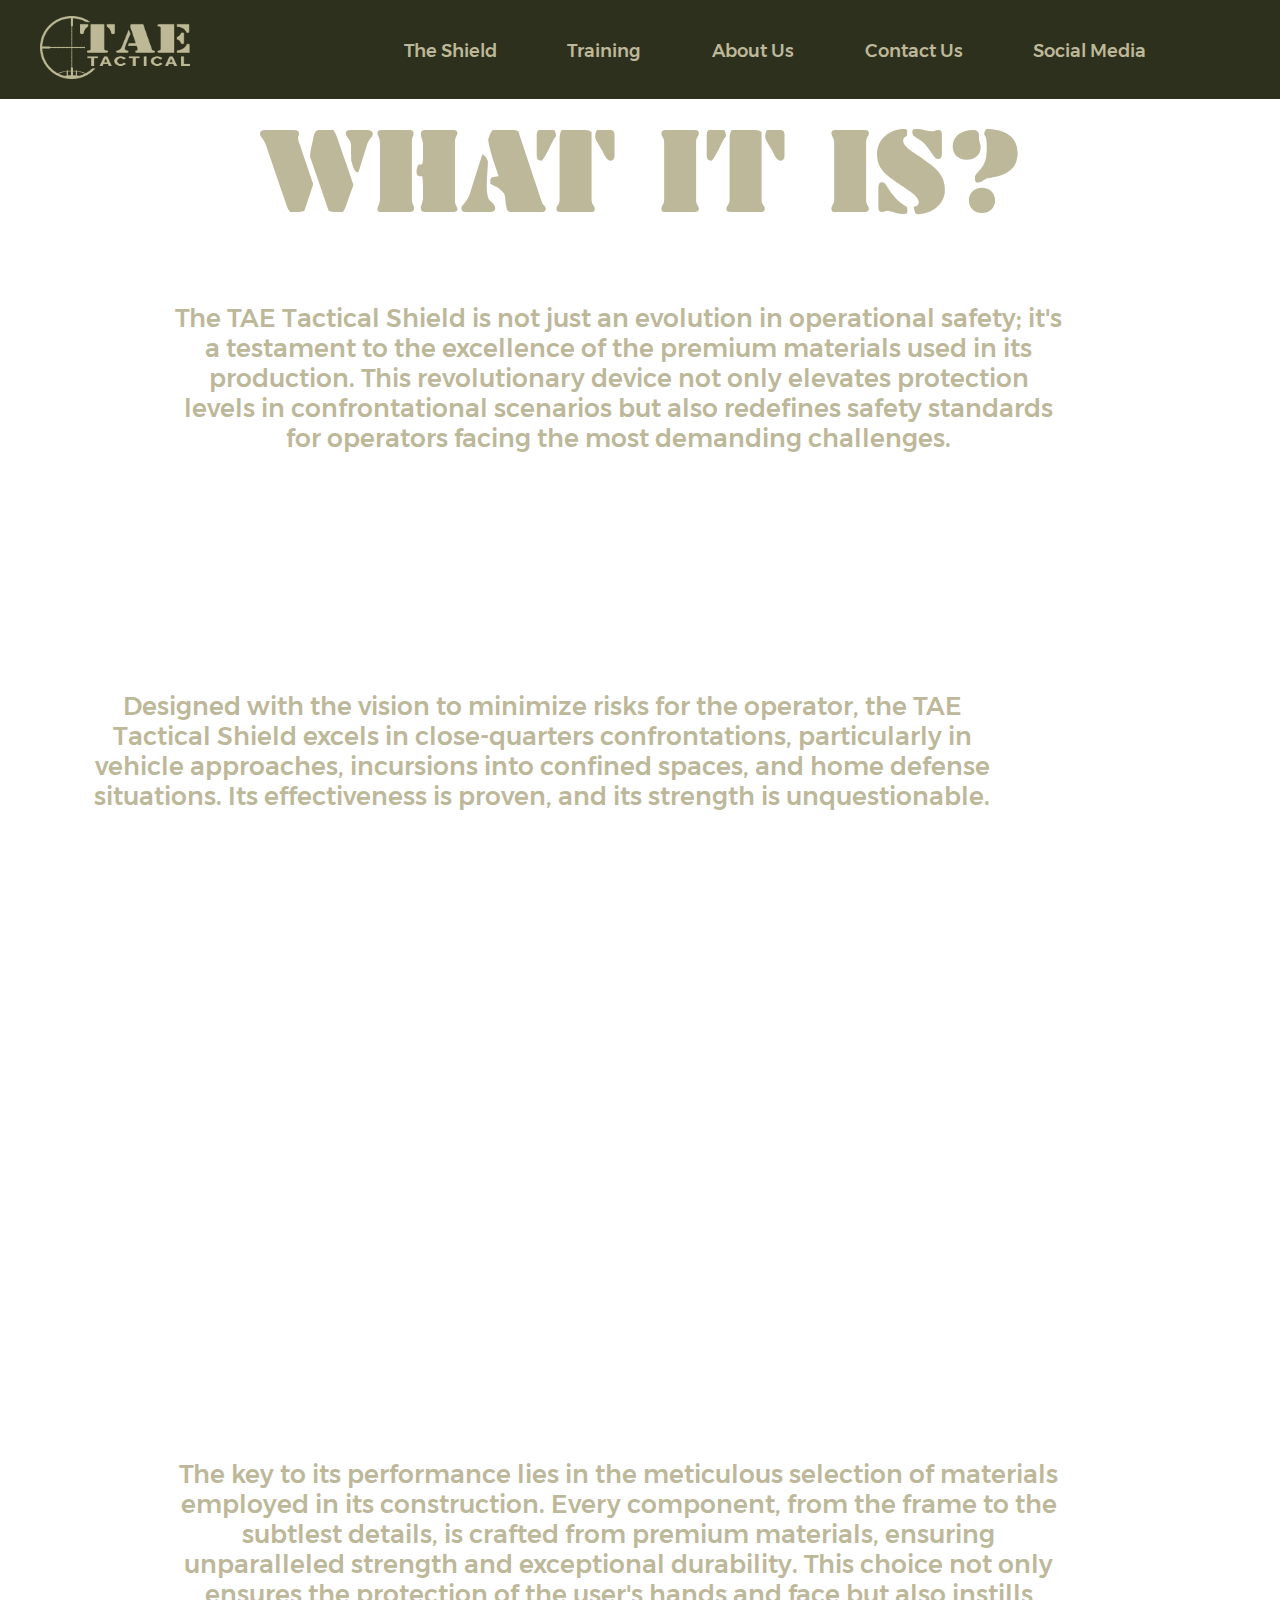
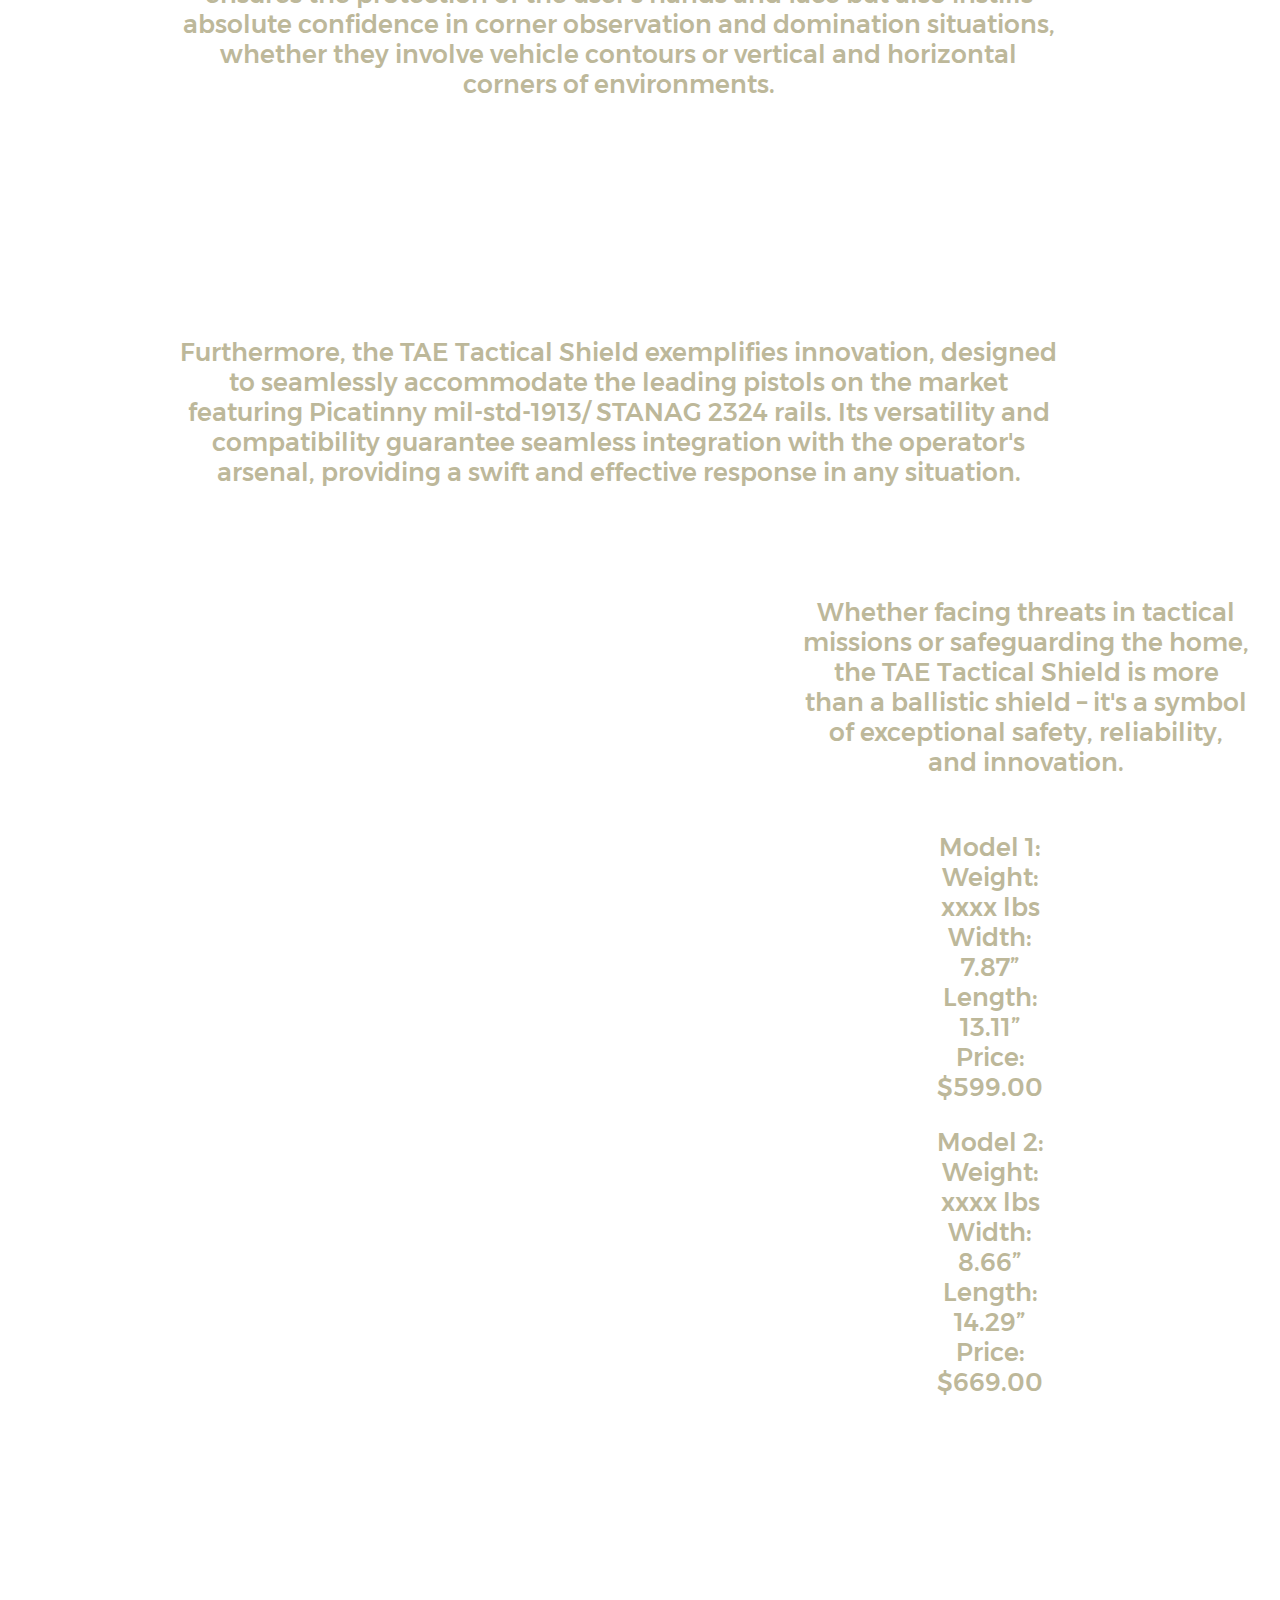
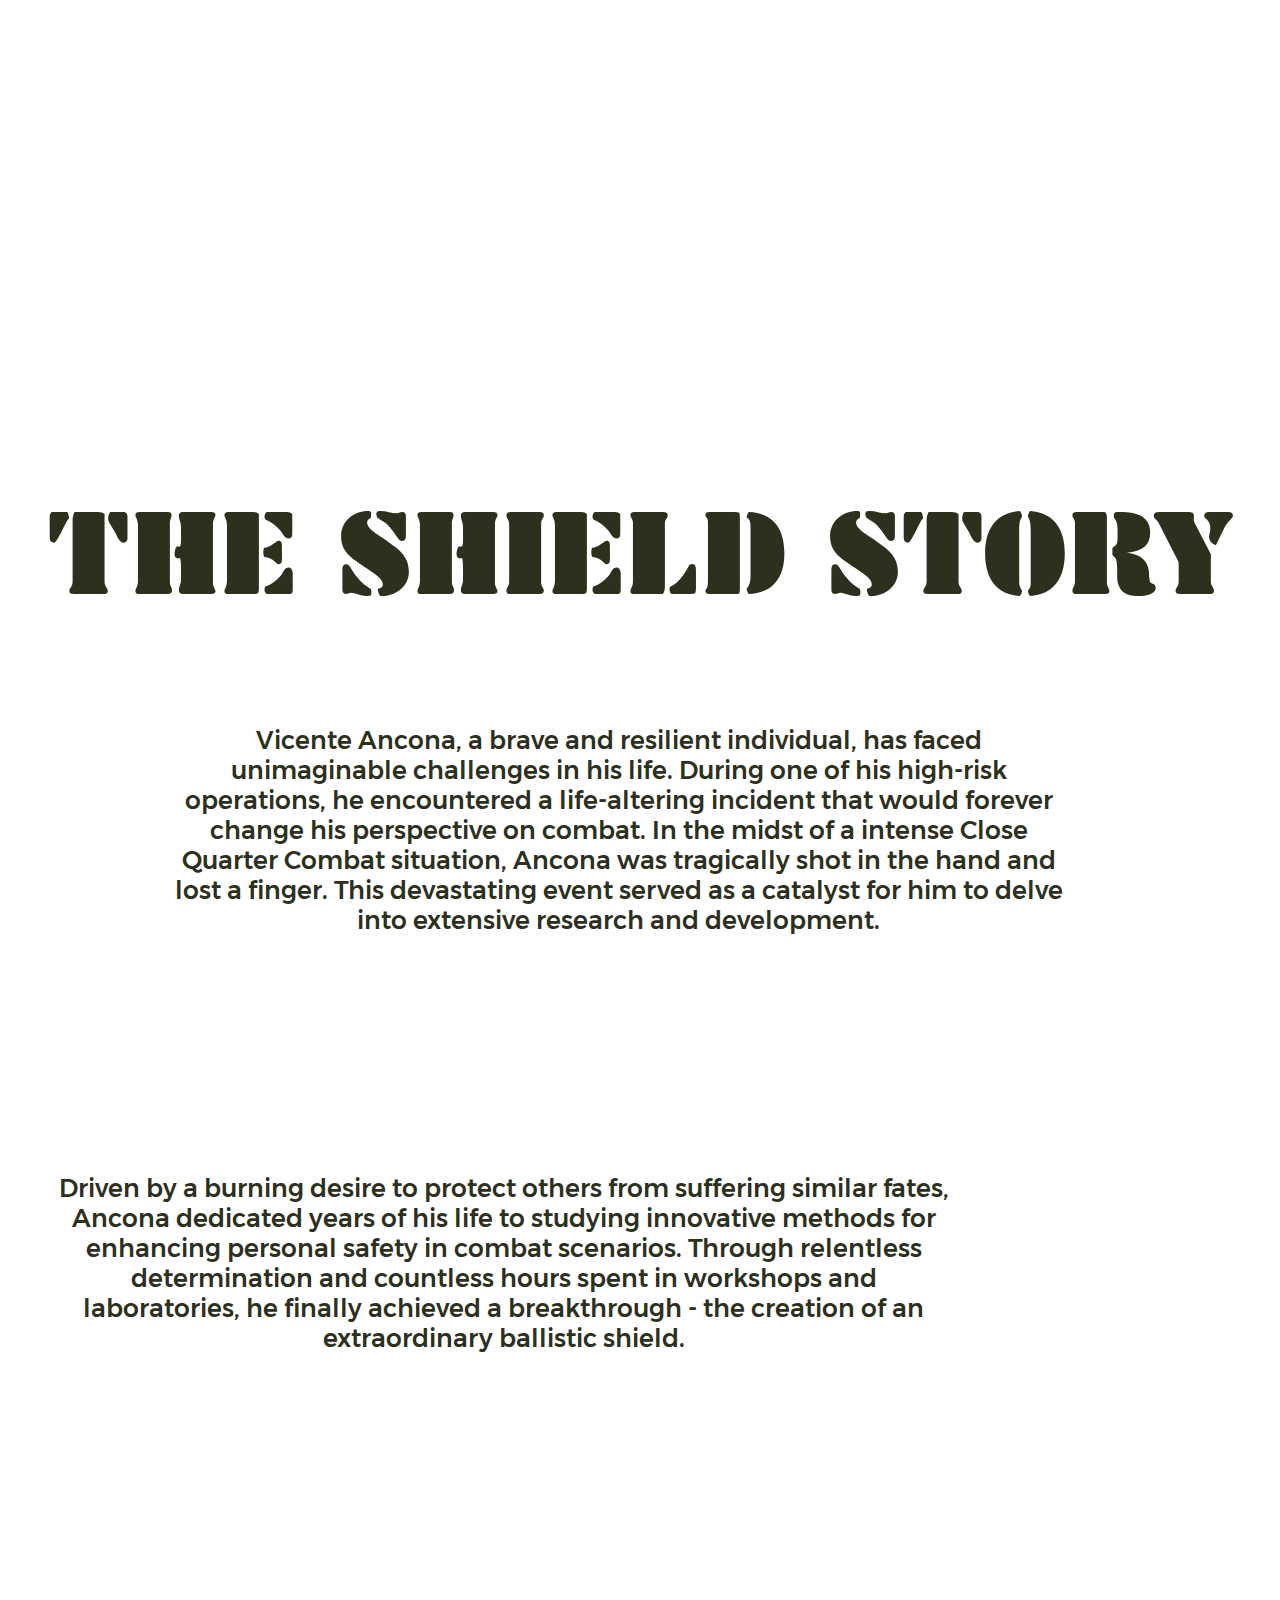
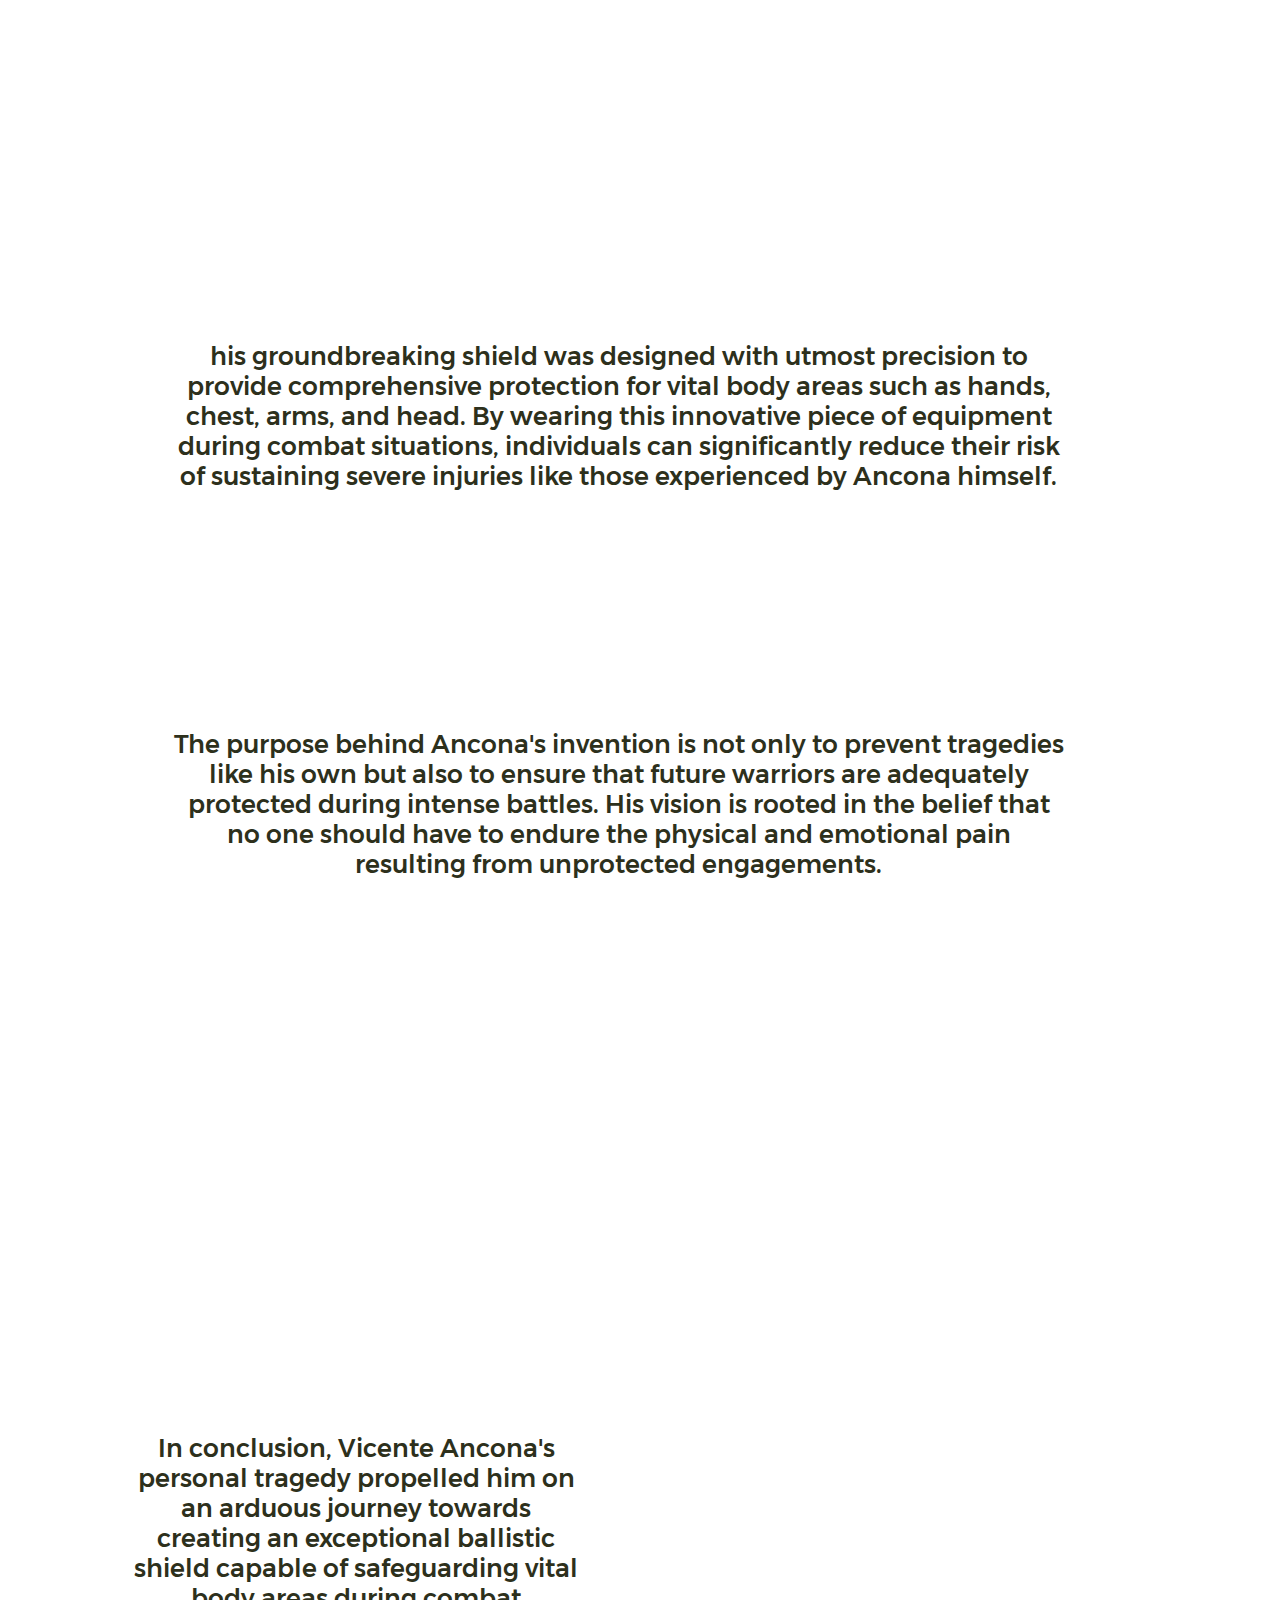
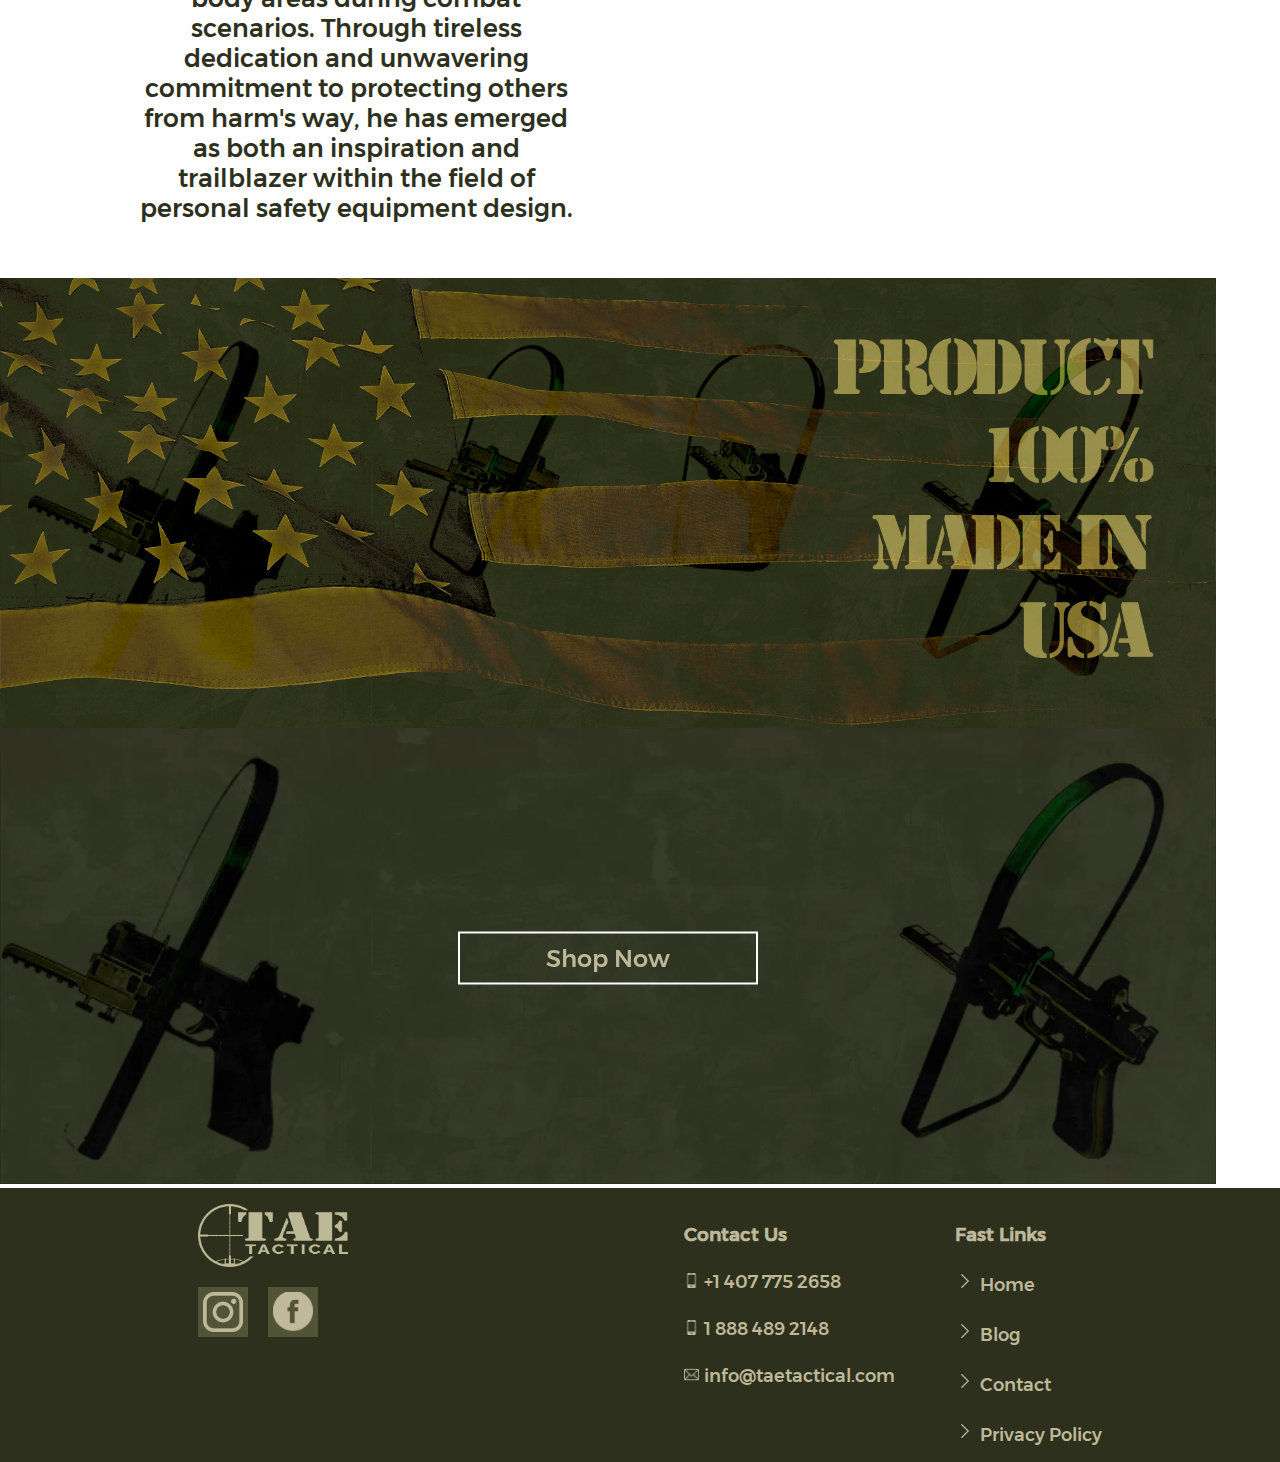
==== history.html @ 143eadfa "telas arrumadas no celular" ====
<!DOCTYPE html>
<html lang="en">

<head>
    <meta charset="UTF-8">
    <meta name="viewport" content="width=device-width, initial-scale=1.0">
    <title>Document</title>
    <link rel="stylesheet" href="./css/history.css">
    <link rel="stylesheet" href="./css/header_footer.css">
</head>


<body>
    <script src="./js/script.js"></script>
    <header>
        <figure><a href="index.html"><img src="img/Ativo 194Alta resolução.png" alt=""></a></figure>
        <nav>
            <ul>
                <li class="item-nav"><a href="history.html">The Shield</a></li>
                <li class="item-nav"><a href="https://www.taetactical.com/the-training-method/">Training</a></li>
                <li class="item-nav"><a href="index.html #about">About Us</a></li>
                <li class="item-nav"><a href="">Contact Us</a></li>
                <li class="item-nav"><a href="https://www.instagram.com/taetacticalusa/" target="_blank">Social Media</a></li>
                <div id="dropdown" onclick="dropdown()">
                    <div class="btnimg">
                        <img src="./img/icon-bar.png" alt="">
                    </div>
                    <ul class="dropdown-content">
                        <li><a href="history.html">The Shield</a></li>
                        <li><a href="https://www.taetactical.com/the-training-method/">Training</a></li>
                        <li><a href="index.html #about">About Us</a></li>
                        <li><a href="">Contact Us</a></li>
                        <li><a href="https://www.instagram.com/taetacticalusa/" target="_blank">Social Media</a></li>

                    </ul>
                </div>
            </ul>
        </nav>

    </header>
    <main>
        <div class="container-1">
            <h1 style="margin-top: 50px;">WHAT IT IS?</h1>
            <section class="section-p1">
                <p>The TAE Tactical Shield is not just an evolution in operational safety; it's a testament to the
                    excellence of the premium materials used in its production. This revolutionary device not only
                    elevates protection levels in confrontational scenarios but also redefines safety standards for
                    operators facing the most demanding challenges.</p>
            </section>
            <section class="section-p2">
                <p>Designed with the vision to minimize risks for the operator, the TAE Tactical Shield excels in
                    close-quarters confrontations, particularly in vehicle approaches, incursions into confined spaces,
                    and home defense situations. Its effectiveness is proven, and its strength is unquestionable.</p>
            </section>
            <section class="section-p3">
                <p>The key to its performance lies in the meticulous selection of materials employed in its
                    construction. Every component, from the frame to the subtlest details, is crafted from premium
                    materials, ensuring unparalleled strength and exceptional durability. This choice not only ensures
                    the protection of the user's hands and face but also instills absolute confidence in corner
                    observation and domination situations, whether they involve vehicle contours or vertical and
                    horizontal corners of environments.</p>
            </section>
            <section class="section-p4">
                <p>Furthermore, the TAE Tactical Shield exemplifies innovation, designed to seamlessly accommodate the
                    leading pistols on the market featuring Picatinny mil-std-1913/ STANAG 2324 rails. Its versatility
                    and compatibility guarantee seamless integration with the operator's arsenal, providing a swift and
                    effective response in any situation.
                </p>
            </section>
            <section class="section-p5">
                <p>Whether facing threats in tactical missions or safeguarding the home, the TAE Tactical Shield is more
                    than a ballistic shield – it's a symbol of exceptional safety, reliability, and innovation.</p>
            </section>
            <section class="section-p6">
                <p>Model 1:

                    Weight: xxxx lbs
                    Width: 7.87”
                    Length: 13.11”
                    Price: $599.00
                </p>
                    <p>Model 2:
                    
                        Weight: xxxx lbs
                        Width: 8.66”
                        Length: 14.29”
                        Price: $669.00</p>
            </section>
        </div>
        <div class="container-2">
            <div>
                <h1>THE SHIELD STORY</h1>
            </div>
            <section class="section-p1">
                <p>Vicente Ancona, a brave and resilient individual, has faced unimaginable challenges in his life.
                    During
                    one of his high-risk operations, he encountered a life-altering incident that would forever change
                    his
                    perspective on combat. In the midst of a intense Close Quarter Combat situation, Ancona was
                    tragically
                    shot in the hand and lost a finger. This devastating event served as a catalyst for him to delve
                    into
                    extensive research and development. </p>
            </section>
            <section class="section-p2">
                <p>Driven by a burning desire to protect others from suffering similar fates, Ancona dedicated years of
                    his
                    life to studying innovative methods for enhancing personal safety in combat scenarios. Through
                    relentless determination and countless hours spent in workshops and laboratories, he finally
                    achieved a
                    breakthrough - the creation of an extraordinary ballistic shield. </p>
            </section>
            <section class="section-p3">
                <p>his groundbreaking shield was designed with utmost precision to provide comprehensive protection for
                    vital body areas such as hands, chest, arms, and head. By wearing this innovative piece of equipment
                    during combat situations, individuals can significantly reduce their risk of sustaining severe
                    injuries
                    like those experienced by Ancona himself.</p>
            </section>
            <section class="section-p4">
                <p>The purpose behind Ancona's invention is not only to prevent tragedies like his own but also to
                    ensure
                    that future warriors are adequately protected during intense battles. His vision is rooted in the
                    belief
                    that no one should have to endure the physical and emotional pain resulting from unprotected
                    engagements.</p>
            </section>
            <section class="section-p5">
                <p>In conclusion, Vicente Ancona's personal tragedy propelled him on an arduous journey towards creating
                    an
                    exceptional ballistic shield capable of safeguarding vital body areas during combat scenarios.
                    Through
                    tireless dedication and unwavering commitment to protecting others from harm's way, he has emerged
                    as
                    both an inspiration and trailblazer within the field of personal safety equipment design.</p>
            </section>
        </div>

        <div class="container-3 bandeiraMaideInUsa">

        </div>

        <div class="container-4 videoContainer">
            <video loop autoplay>
                <source src="video/fundo-em-video.mp4" type="video/mp4">
                Seu navegador no suporta o elemento de vdeo.
            </video>

            <button class="comprar-escudo-btn-aba-sobre"><a href="https://www.taetactical.com/store/">Shop Now</a></button>
        </div>


    </main>
    
    <footer>



        <div class="logos">
            <figure><img src="img/Ativo 194Alta resolução.png" alt=""></figure>
            <figure class="rede-sociais">
                <div>
                    <a href="https://www.instagram.com/taetacticalusa/" target="_blank"><img src="./img/logo-insta.png"
                            alt=""></a>
                </div>
                <div>
                    <a href="https://www.facebook.com/?locale=pt_BR" target="_blank"><img src="./img/logo-face.png"
                            alt=""></a>
                </div>
            </figure>
        </div>
        <div class="listas">

            <ul class="contact">
                <h3>Contact Us</h3>
                <li><img src="./img/icon-phone.png" alt=""><a href="">+1 407 775 2658</a></li>
                <li><img src="./img/icon-phone.png" alt=""><a href="">1 888 489 2148</a></li>
                <li><img src="./img/icon-email.png" alt=""><a href="">info@taetactical.com</a></li>
            </ul>

            <ul class="fast-link">
                <h3>Fast Links</h3>
                <li><img src="./img/icon-seta.png" alt=""><a href="index.html">Home</a></li>
                <li><a href="#"><img src="./img/icon-seta.png" alt="">Blog</a></li>
                <li><a href="#"><img src="./img/icon-seta.png" alt="">Contact</a></li>
                <li><a href="#"><img src="./img/icon-seta.png" alt="">Privacy Policy</a></li>
            </ul>
        </div>

    </footer>

</body>

</html>
---- css/history.css ----
@media(max-width:940px) {
    main{
        padding-bottom:40% ;
        min-height: 2000px!important;
        height: 2000px!important;
    }
    main h1{
        font-size: 60px!important;
        padding-top: 15%!important;
    }
    main .section-p1{
        margin-left: 11%!important;
        width: 70%!important;
        
    }
    main .section-p2{
        margin-top: 10%!important;
        float: inline-start!important;
        margin-left: 11%;
        width: 70%!important;
    }
    main .section-p3{
        margin-left: 11%!important;
        width: 70%!important;
        margin-top: 70%!important;
    }
    main .section-p4{
        float: inline-start!important;
        margin-top: 10%!important;
        width: 70%!important;
        margin-left: 11%!important
    }
}
@media(min-width:941px)and ( max-width: 1300px){
    main{
        min-height: 3500px!important;
        height: 100%!important;
        

    }
    main .section-p1{
        margin-left: 11%!important;
        width: 70%!important;
        
    }
    main .section-p2{
        margin-top: 10%!important;
        float: inline-start!important;
        margin-left: 11%;
        width: 70%!important;
    }
    main .section-p3{
        margin-left: 11%!important;
        width: 70%!important;
        margin-top: 70%!important;
    }
    main .section-p4{
        float: inline-start!important;
        margin-top: 10%!important;
        width: 70%!important;
        margin-left: 11%!important
    }
    .container-3{
        height: 450px!important;
        max-width:1216px!important ;
    }
    .container-4{
        max-height: 470px!important;
        max-width:1216px!important ;
    }
}


@media (max-width: 939px){
    .container-1,.container-2,.container-3,.container-4{
        width: 290%!important;
        background-size: 100%!important;
        width: 1230px!important;
    }
    .container-1{
        margin-top: 25%!important;
    }
    .container-1 section{
        margin: 0!important;
        float: none !important;
        margin-left: auto!important;
        margin-right: auto!important;
        margin-top: 15%!important;
    }
    .container-2 section{
        margin: 0!important;
        float: none !important;
        margin-left: auto!important;
        margin-right: auto!important;
    
    }
    .container-3{
        height: 400px!important;
    }.container-4{
        height: 500px!important;
    }
}
   
.container-1{
    background-image: url(../img/fundo\ site\ learn\ more\ teste.png);
    min-height: 3582px;
    height: 100%;
    min-width: 764px;
    text-align: center;
    width: 100%;
    

}

main .container-1 h1{
    margin-top:0; 
    font-family: Stencil;
    color: #BDB89A;
    font-weight: lighter;
    font-size: 120px;
    padding-top: 5%;
    margin-bottom: 0px;
    
}
main .container-1 p{
    color: #BDB89A;
    font-size: 25px;
    

}
main .container-1 .section-p1{
    margin-left: auto;
    margin-right: auto;
    width: 45%;

}
main .container-1 .section-p2{
    margin-top: 10%;
    margin-left: 5%;
}
main .container-1 .section-p3{
    margin-top: 12%;
    margin-left: auto;
    margin-right: auto;
}
main .container-1 .section-p4{
    margin-top: 35%;
    margin-left: 10%;
}
main .container-1 .section-p5{
    float: inline-end;
}
main .container-1 .section-p6{
    margin-top: 20%;
    width: 10%;
    margin-left: 70%;
}
.container-2{
    background-image: url(../img/fundo\ learn\ more\ story.png);
    min-height: 3582px;
    height: 100%;
    min-width: 764px;
    text-align: center;
    width: 100%;
    position: relative;

}
main .container-2 h1{
    margin-top:0; 
    font-family: Stencil;
    color: #2D301C;
    font-weight: lighter;
    font-size: 120px;
    padding-top: 5%;
    margin-bottom: 40px;
    
}
main section{

    border-radius: 10px;
    padding: 30px;
    width: 35%;
    /*box-shadow: rgba(0, 0, 0, 0.35) 0px 5px 15px;*/
}
main .container-2{
    min-height:2200px ;
}
main .container-2 section p{
    font-family: Mont;
    font-size: 25px;
    color: #2D301C;
    background-clip: text;
    
}
main .container-2 .section-p1{
    margin-left: 10%;
    width: 80%;
    
}
main .container-2 .section-p2{
    margin-top: 25%;
    width: 50%;
    float: inline-start;
    margin-left: 2%;

}
main .container-2 .section-p3{
    margin-top: 55%;
    width: 38%;
    margin-left: 12.5%;

}
main .container-2 .section-p4{
    margin-top: 20%;
    width: 50%;
    float: inline-end;
    margin-right: 5%;
}
main .container-2 .section-p5{
    margin-top: 65%;
    margin-left: 8%;
}

main .container-3{
    background-image: url(../img/made-in-usa.png);
    background-size: 100%;
    background-repeat: no-repeat;
  
    text-align: center;
    width: 100vw;
    height: 600px;

}

main .container-4{
    width: 100vw;
    height: fit-content;
    position: relative;
    max-height: 700px;
}
main .container-4 video{
    width: 100%;
    height: 100%;
    object-fit: cover;
}
main .container-4 .comprar-escudo-btn-aba-sobre{
    position: absolute;
    top: 50%;
    left: 50%;
    transform: translate(-50%, -50%);

    background: none;
    font-family: Mont;
    font-size: 1.5rem;
    margin-right: 10px;
    width: 300px;
    border: #fff solid 2px;
    color: white;
    padding: 10px 20px;
    transition: 0.3s ease;
    cursor: pointer;
}

main .container-4 .comprar-escudo-btn-aba-sobre:hover{
    color: black;
    background-color: white;
}
---- css/header_footer.css ----
@font-face {
  font-family: Stencil;
  src: url(../font/Stencil-Moonlight-LT-Std.ttf);
}
@font-face {
  font-family: Mont;
  src: url(../font/montserrat-medium.ttf);
}
@font-face {
font-family: archivo;
src: url(../font/ArchivoBlack-Regular.ttf);
}
@media (max-width: 700px) {
  header{
    padding: 50px;
  }
  header figure img{
    width: 200px!important;
  }
  header nav ul .item-nav{
    display: none!important;
    
  }
  #dropdown{
    display: block!important;
    margin-left: 60%;
    
  }
  footer{
    position:absolute;
    bottom: -828%;
    width: 1230px!important;
  }
}
body{
  margin: 0;
  font-family: Mont;
}
header{
    background-color: #2D301C;
    display: flex;
    position: fixed;
    width: 100%;
    z-index: 7;
    top: 0;
    font-family: Mont;
}
nav{
  width: 100%;
}
nav ul {
    display: flex;
    text-decoration: none;
    list-style-type: none;
    margin-top: 15px;
    text-align: center;
    gap: 7%;
    justify-content: center;


    

}
#dropdown{
  display: none;
}
#dropdown div img{
  margin-top: 10px;
  width: 100px;

}
.dropdown-content{
  display: none;
  width: 1300px;
  margin-right: 1400px;

  

}
.dropdown-content li a{
  font-size: 50px;
}
header li{
    margin-top: 25px;
    transition: transform 0.3s ease;
    font-size: 18px;


}
header li:hover{
    color: #BDB89A;
    transform: scale(1.2);

}
a{
    color: #BDB89A;
    text-decoration: none;
  
}
header figure img, footer figure img{
    width: 150px;
}
.separeitor{
  border: solid #BDB89A 1px;
  margin-top: 25px;
}

footer {
    display: flex;
    width: 100%;
    justify-content: center;
    gap: 20%;
    background-color: #2d301c;
    font-family: Mont;
    min-width: 1195px ;

  }
  footer ul h3{
    color: #BDB89A;
  }
  footer .rede-sociais{
    display: flex;
    gap: 20px;
    text-align: center;
    
  }
  footer .rede-sociais img{
    width: 40px;
    height: 40px;
    margin-top: 5px;
  }
  footer .rede-sociais div{
    width: 50px;
    height: 50px;
    background-color: #525437;
    
  }
  footer .listas{
    display: flex;
  }
  footer ul{
    list-style-type: none;
  }
  footer .listas img{
    width: 15px;
    margin-right: 5px;
    
  }
  footer li{
    margin-top: 25px;
    transition: transform 0.3s ease;
    font-size: 18px;
    padding-right: 20px;
  }
  footer .fast-link img{
    width: 20px;

  }
  footer a:hover{
    color: #525437;
  }
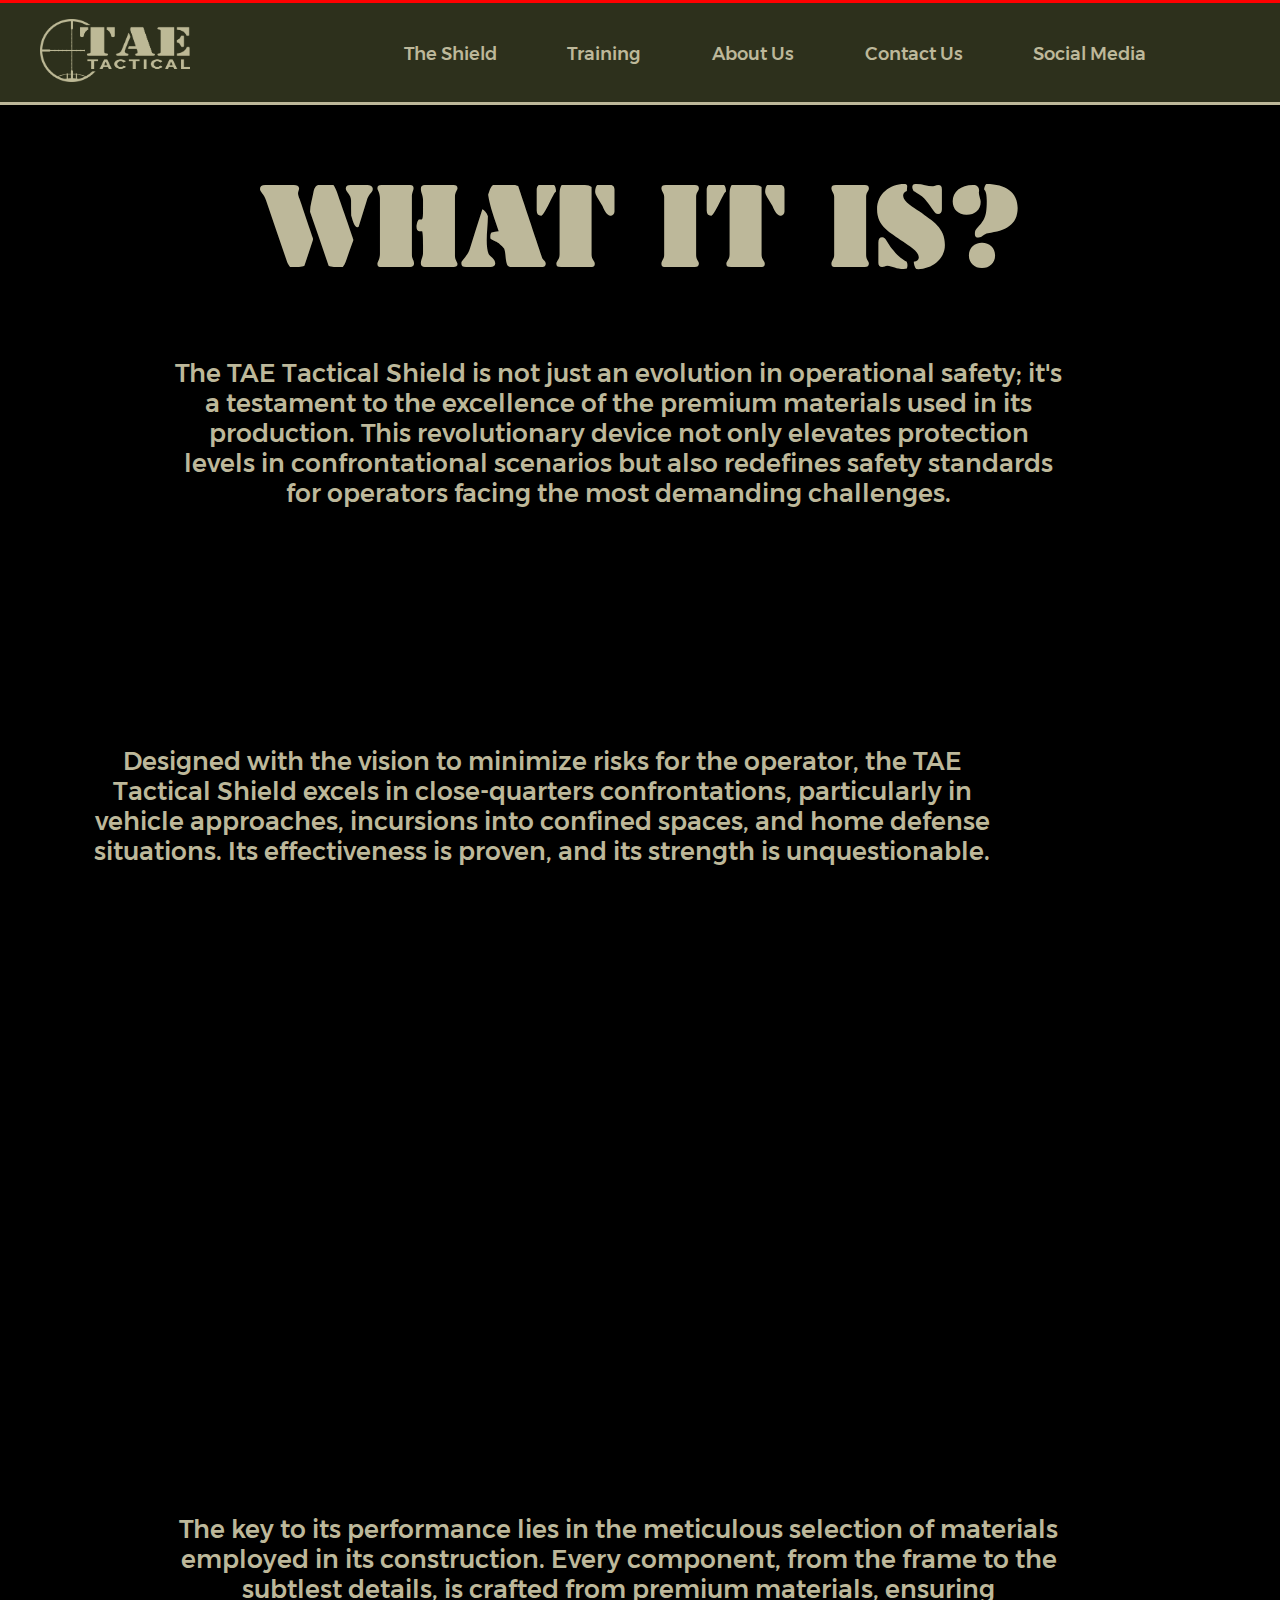
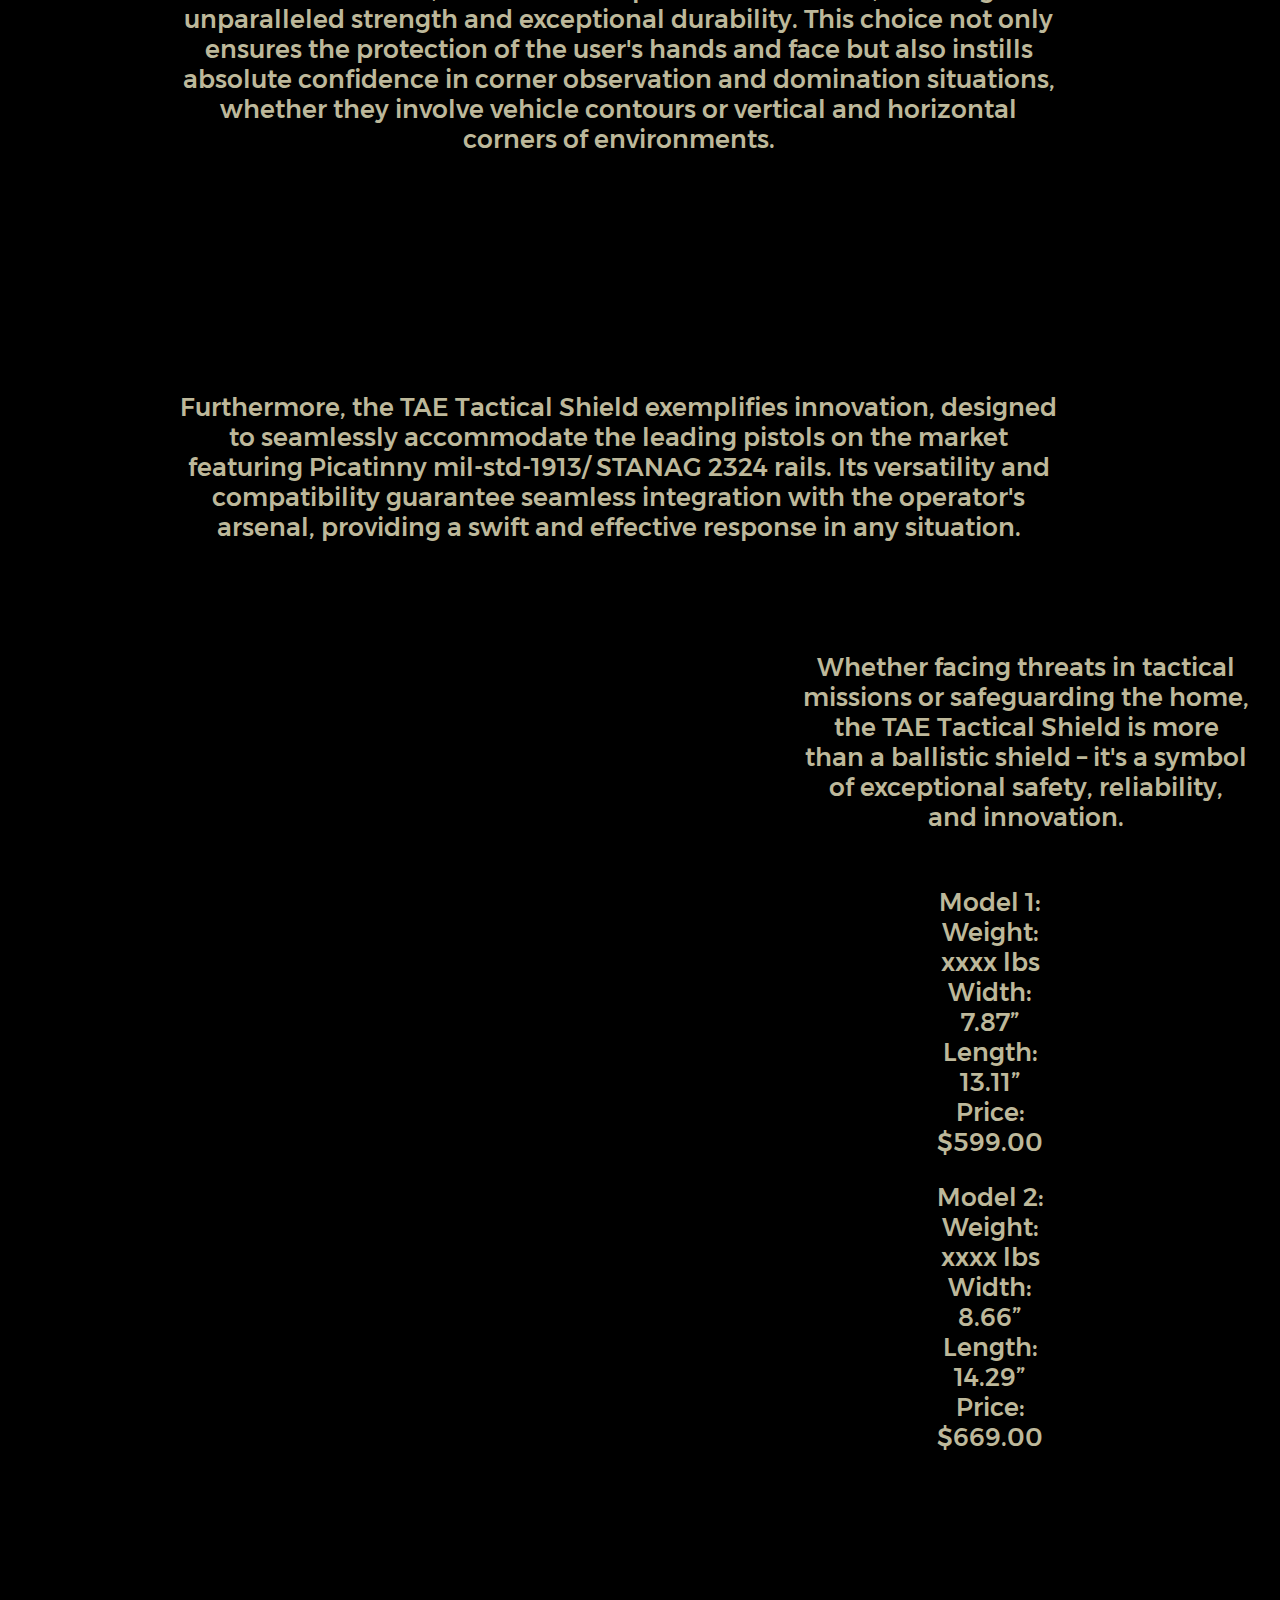
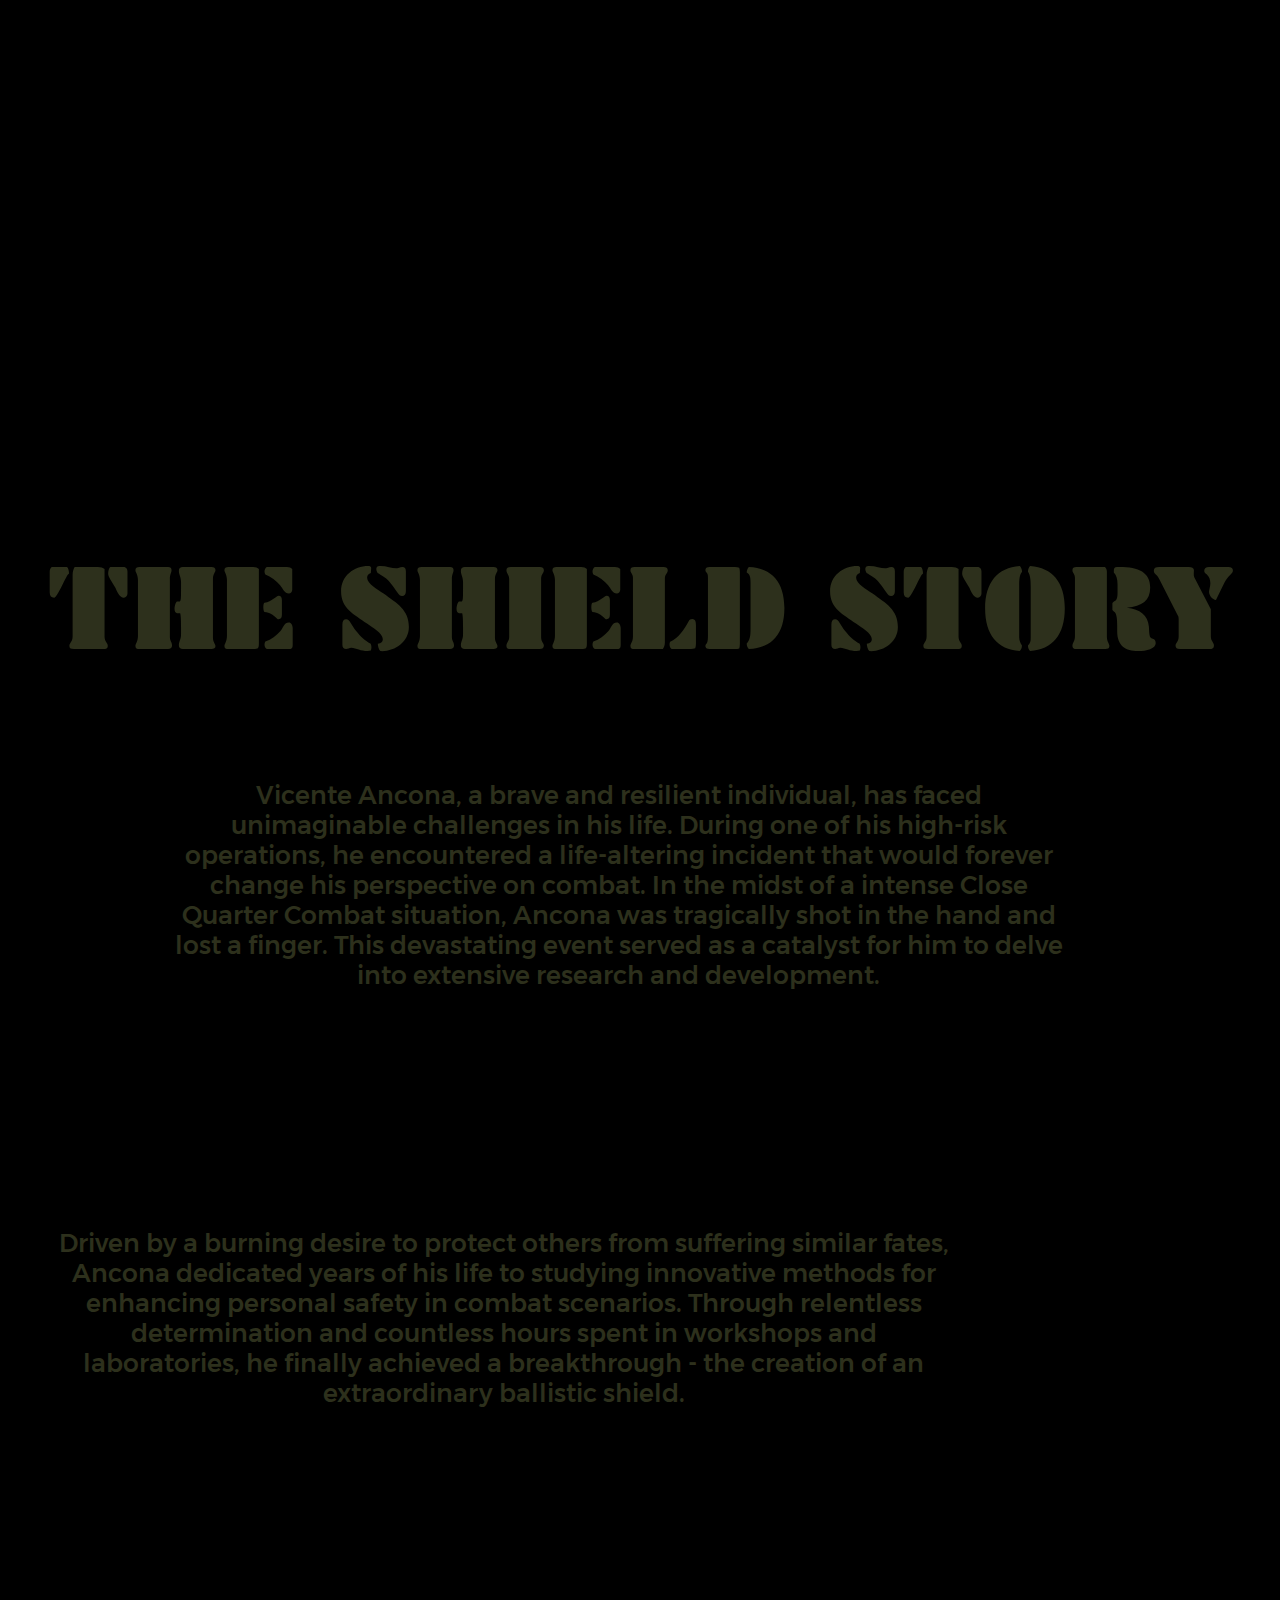
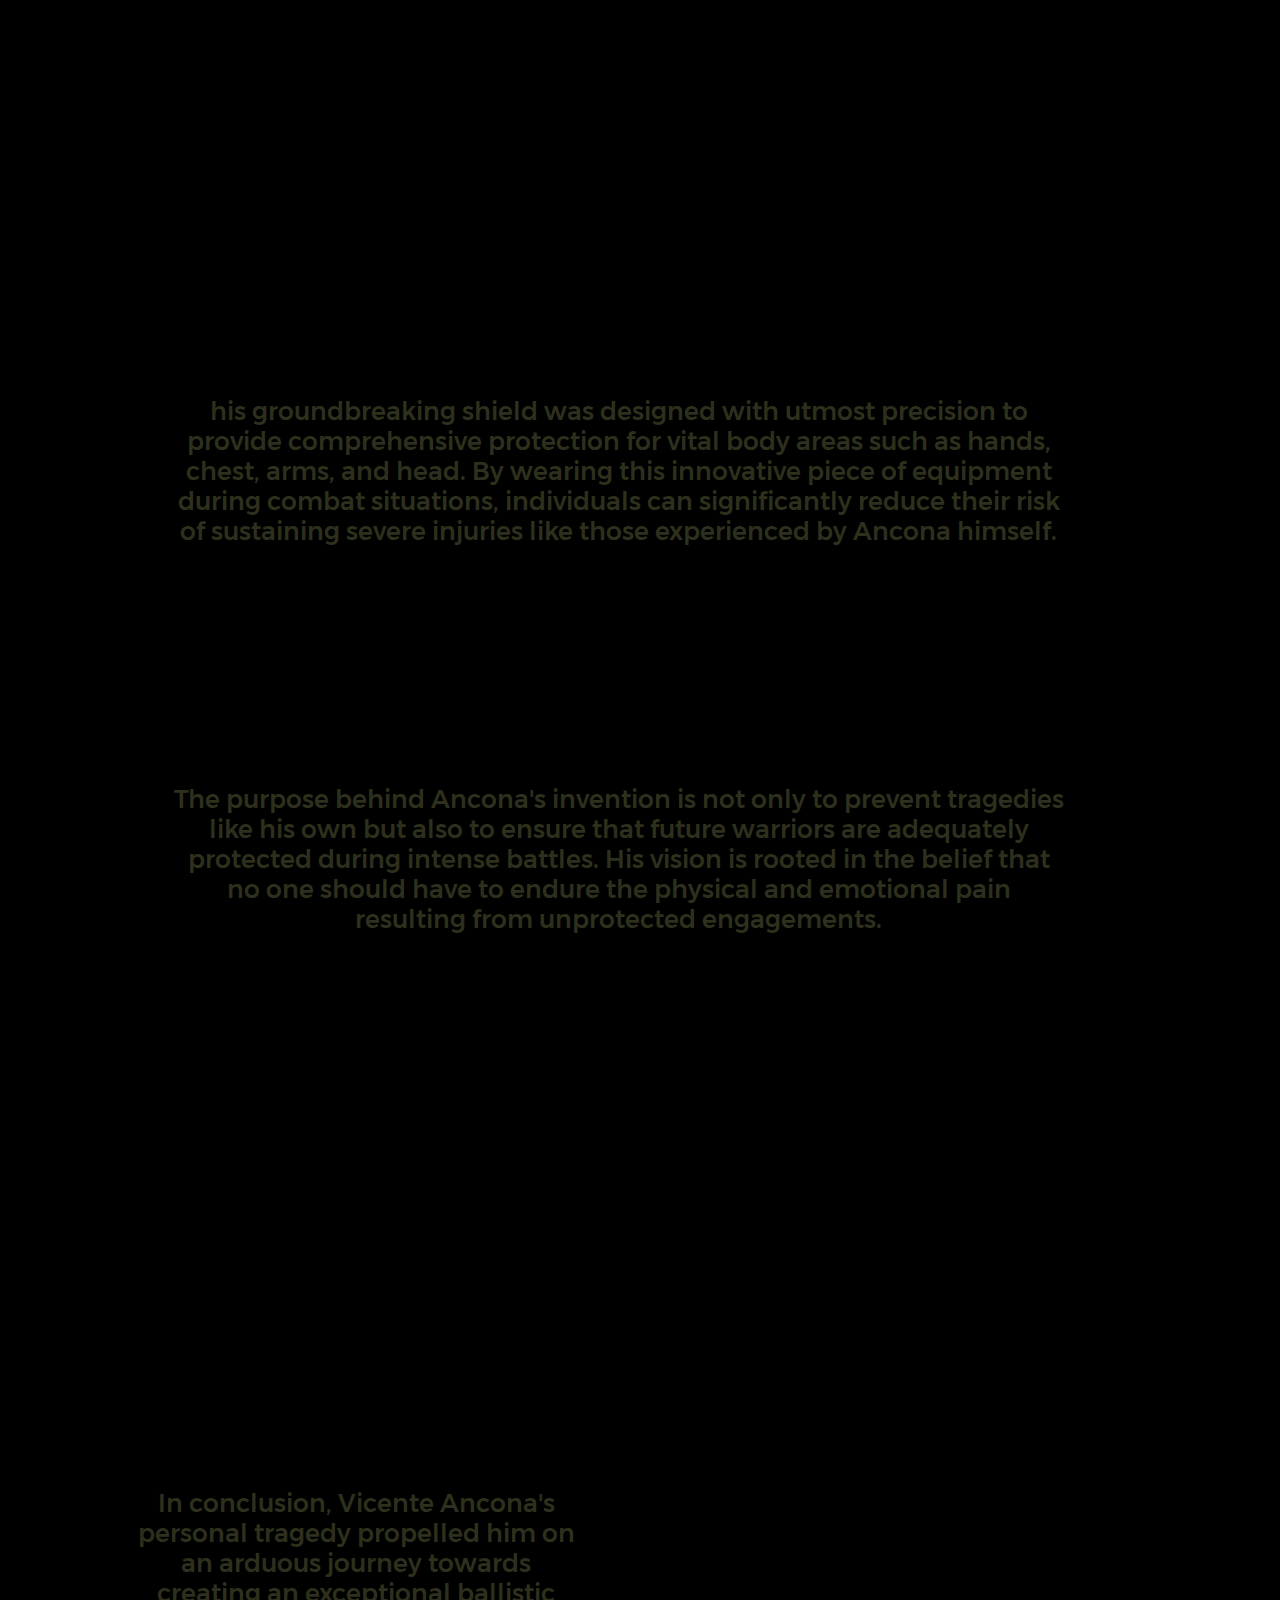
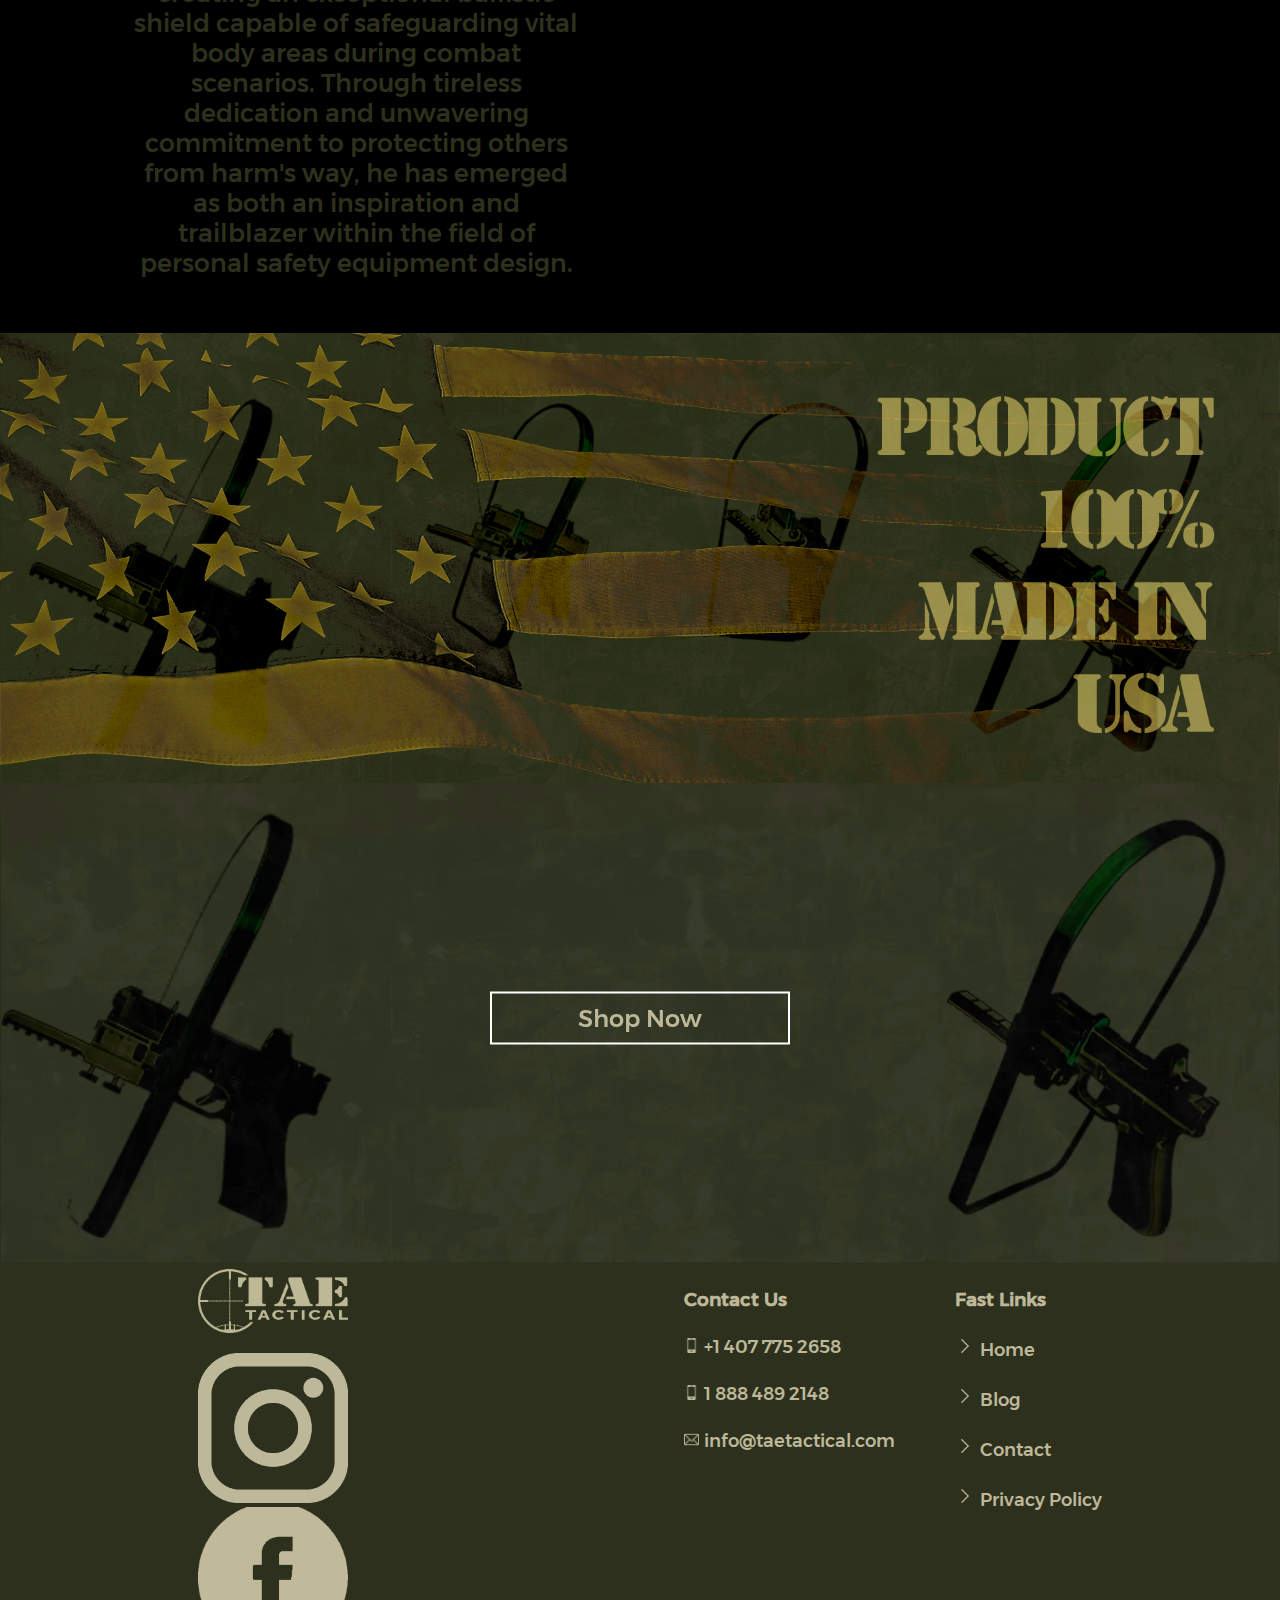
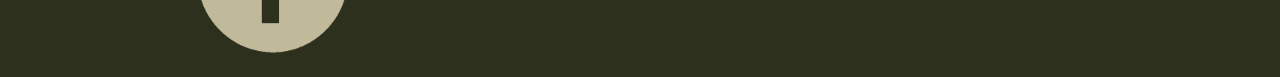
==== commit 4dbead01: "24/05" ====
--- a/history.html
+++ b/history.html
@@ -40,7 +40,7 @@
     </header>
     <main>
         <div class="container-1">
-            <h1 style="margin-top: 50px;">WHAT IT IS?</h1>
+            <h1>WHAT IT IS?</h1>
             <section class="section-p1">
                 <p>The TAE Tactical Shield is not just an evolution in operational safety; it's a testament to the
                     excellence of the premium materials used in its production. This revolutionary device not only
@@ -183,7 +183,7 @@
                 <li><img src="./img/icon-seta.png" alt=""><a href="index.html">Home</a></li>
                 <li><a href="#"><img src="./img/icon-seta.png" alt="">Blog</a></li>
                 <li><a href="#"><img src="./img/icon-seta.png" alt="">Contact</a></li>
-                <li><a href="#"><img src="./img/icon-seta.png" alt="">Privacy Policy</a></li>
+                <li><a href="https://www.taetactical.com/privacy-policy/"><img src="./img/icon-seta.png" alt="">Privacy Policy</a></li>
             </ul>
         </div>
 
--- a/css/history.css
+++ b/css/history.css
@@ -63,11 +63,11 @@
     }
     .container-3{
         height: 450px!important;
-        max-width:1216px!important ;
+
     }
     .container-4{
         max-height: 470px!important;
-        max-width:1216px!important ;
+
     }
 }
 
@@ -79,7 +79,7 @@
         width: 1230px!important;
     }
     .container-1{
-        margin-top: 25%!important;
+
     }
     .container-1 section{
         margin: 0!important;
--- a/css/header_footer.css
+++ b/css/header_footer.css
@@ -10,43 +10,74 @@
 font-family: archivo;
 src: url(../font/ArchivoBlack-Regular.ttf);
 }
-@media (max-width: 700px) {
-  header{
-    padding: 50px;
-  }
-  header figure img{
-    width: 200px!important;
-  }
-  header nav ul .item-nav{
-    display: none!important;
-    
-  }
-  #dropdown{
-    display: block!important;
-    margin-left: 60%;
-    
-  }
-  footer{
-    position:absolute;
-    bottom: -828%;
-    width: 1230px!important;
-  }
-}
+
 body{
   margin: 0;
   font-family: Mont;
-}
+  justify-items: center;
+  background-color: black;
+  /* overflow-x: hidden; */
+
+}
+.pop-up{
+  background-image: url(../img/age-popup-fundo.png);
+  background-repeat: no-repeat;
+  width: 600px;
+  height: 600px;
+  background-size: 100%;
+  text-align: center;
+  position: absolute;
+  color: #BDB89A;
+  top: 50%;
+  left: 50%;
+  transform: translate(-50%, -50%);
+  z-index: 7;
+  
+}
+.pop-up h2{
+  font-family: Stencil;
+  font-weight: lighter;
+  width: 50%;
+  margin-left: auto;
+  margin-right: auto;
+  font-size: 40px;
+
+}
+.pop-up article{
+  margin-top: 25%;
+
+  
+}
+.pop-up article p{
+  width: 75%;
+  margin-left: auto;
+  margin-right: auto;
+  font-size: 20px;
+}
+.pop-up article .btn-pop-up{
+  margin-top: 15%;
+}
+.btn-pop-up button{
+  color: #BDB89A;
+  border: #BDB89A solid 3px ;
+  margin-left: 5%;
+  margin-right: 5%;
+}
+
 header{
     background-color: #2D301C;
     display: flex;
-    position: fixed;
-    width: 100%;
+    position: sticky;
+    width: 100vw;
     z-index: 7;
     top: 0;
+    border: 3px solid red;
     font-family: Mont;
+    border-bottom: #BDB89A solid 3px;
 }
 nav{
-  width: 100%;
+  position: relative;
+  width: 100vw;
 }
 nav ul {
     display: flex;
@@ -61,6 +92,69 @@
     
 
 }
+
+
+nav .item-nav a, nav .item-nav span{
+  display: flex;
+  flex-direction: row;
+  justify-content: center;
+  align-items: center;
+  color: #BDB89A;
+}
+nav .item-nav #social-media-dropDown-icone{
+  width: 15px;
+  transition: 500ms;
+
+}
+nav .item-nav #social-media-dropDown-icone.seta-acionada{
+  transform: rotate(180deg);
+
+
+}
+.li-dropDown{
+  position: relative;
+}
+.li-dropDown #midia-icones-container.mostrar{
+  position: absolute;
+  
+  top: 130%;
+  /* left: 75%; */
+  opacity: 1;
+  pointer-events: all;
+  
+}
+
+.li-dropDown #midia-icones-container{
+  position: absolute;
+  top: 0%;
+  left: 50%;
+  transform: translateX(-50%);
+  opacity: 0;
+  transition: 500ms;
+  width: 100%;
+  /* width: fit-content; */
+  margin-left: auto;
+  margin-right: auto;
+  display: flex;
+  flex-direction: row;
+  justify-content: space-around;
+
+  border: 1px solid #BDB89A;
+  background-color: #2D301C;
+  pointer-events: none;
+
+
+
+  
+}
+
+
+nav .item-nav #midia-icones-container *{
+  width: 35px;
+  padding: 5px;
+
+  
+}
 #dropdown{
   display: none;
 }
@@ -84,10 +178,11 @@
     margin-top: 25px;
     transition: transform 0.3s ease;
     font-size: 18px;
-
-
-}
-header li:hover{
+    cursor: pointer;
+
+
+}
+header .item-nav:not(.li-dropDown):hover{
     color: #BDB89A;
     transform: scale(1.2);
 
@@ -107,29 +202,27 @@
 
 footer {
     display: flex;
-    width: 100%;
+    width: 100vw;
     justify-content: center;
     gap: 20%;
     background-color: #2d301c;
     font-family: Mont;
-    min-width: 1195px ;
-
   }
   footer ul h3{
     color: #BDB89A;
   }
-  footer .rede-sociais{
+  footer .sociais{
     display: flex;
     gap: 20px;
     text-align: center;
     
   }
-  footer .rede-sociais img{
+  footer .sociais img{
     width: 40px;
     height: 40px;
     margin-top: 5px;
   }
-  footer .rede-sociais div{
+  footer .sociais div{
     width: 50px;
     height: 50px;
     background-color: #525437;
@@ -160,4 +253,40 @@
     color: #525437;
   }
   
+  @media (max-width: 700px) {
+    header{
+      padding: 50px;
+    }
+    header figure img{
+      width: 200px!important;
+    }
+    header nav ul .item-nav{
+      display: none!important;
+      
+    }
+    #dropdown{
+      display: block!important;
+      margin-left: 60%;
+      
+    }
+    footer{
+     
+      width: 100vw;
+    }
+    .pop-up{
+      width: 400px!important;
+      
+    
+    }
+    .pop-up p{
+      font-size: 10px!important;
+    }
+    .pop-up h2{
+
+      font-size: 25px;
+    
+    }
+
+    
+  }
   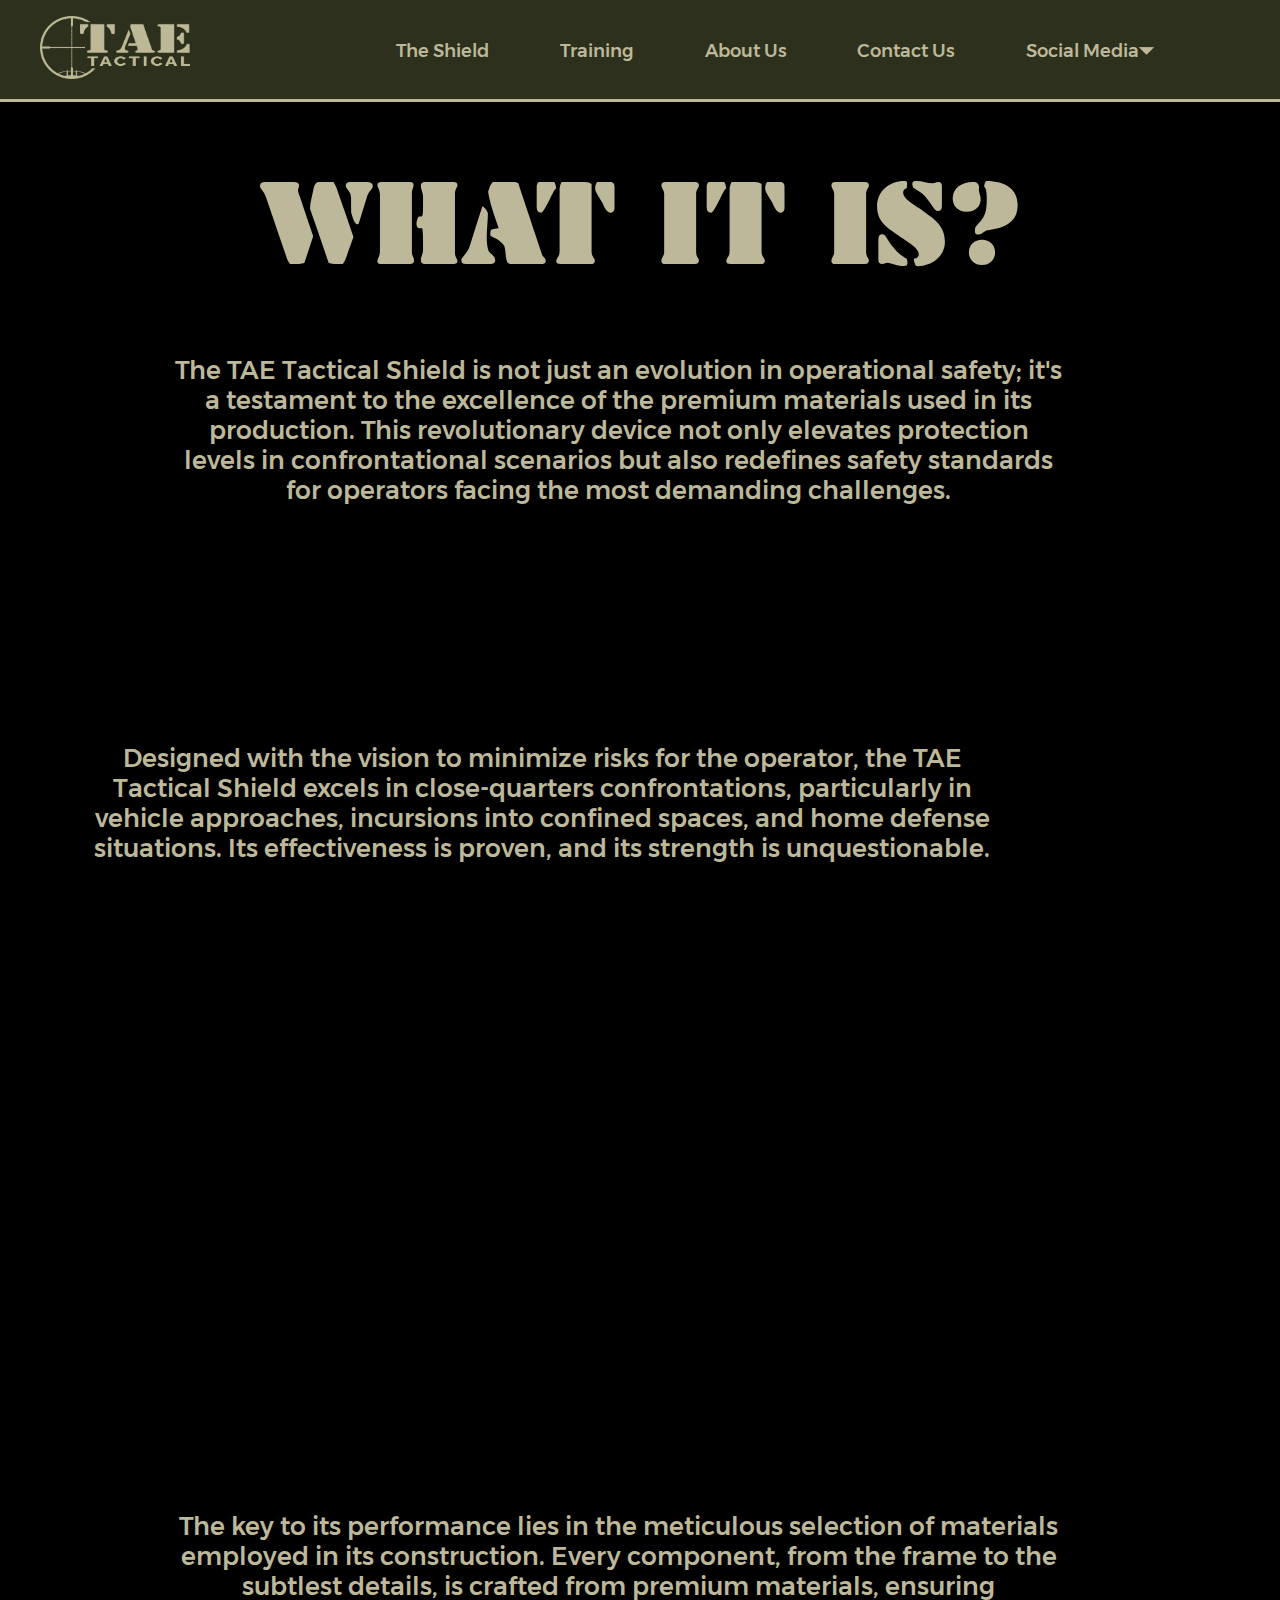
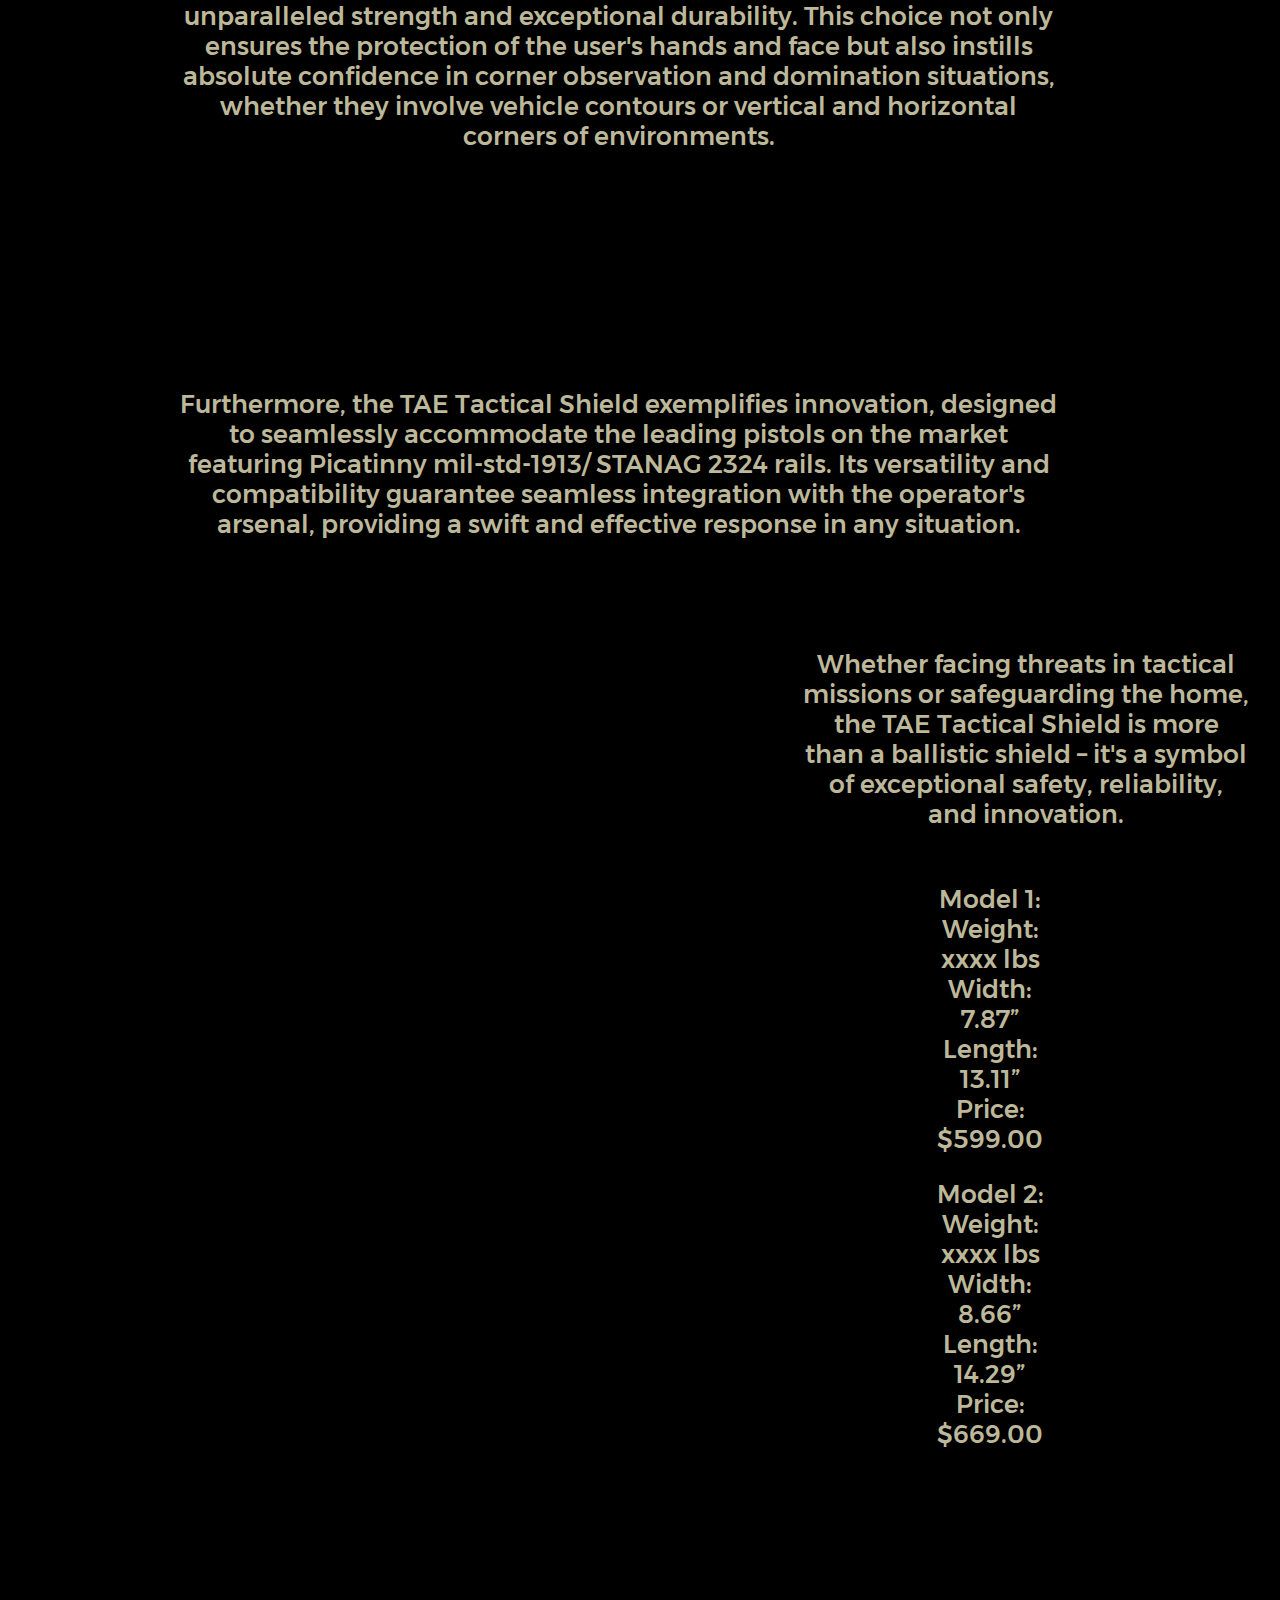
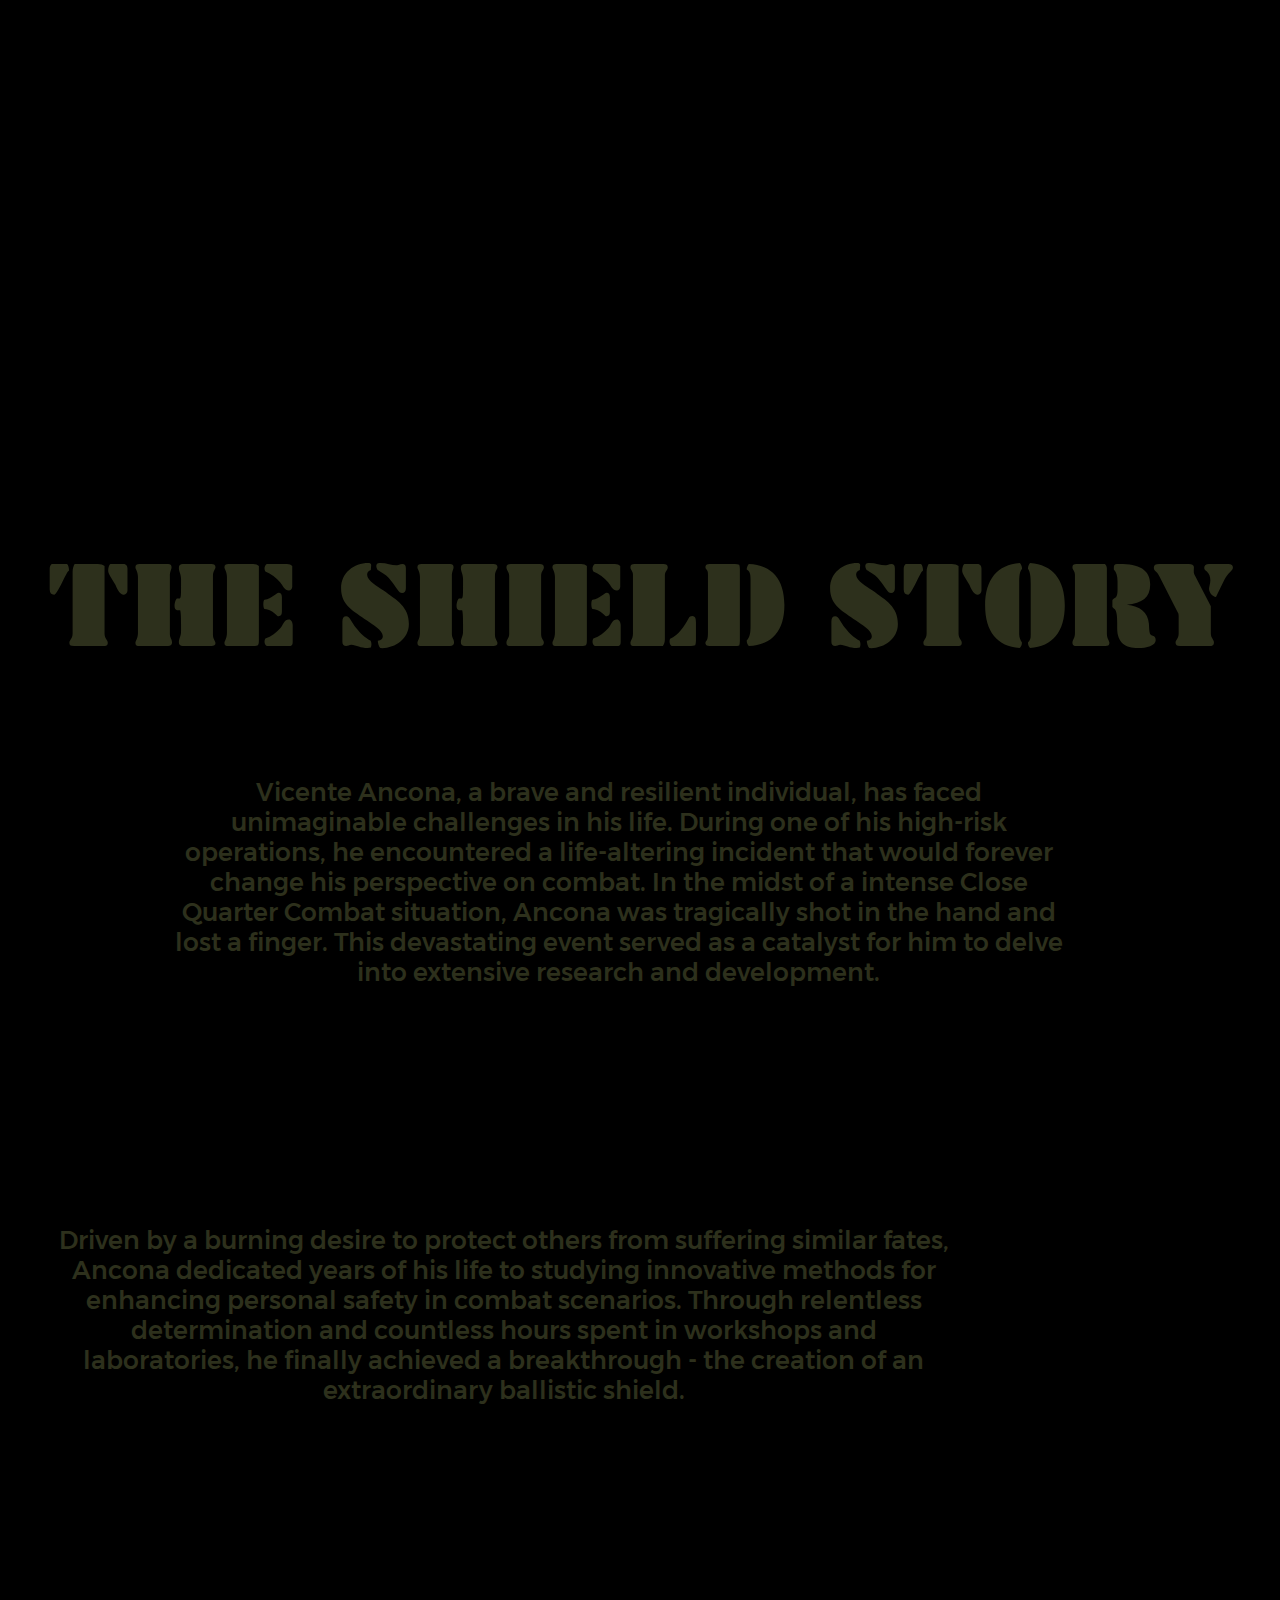
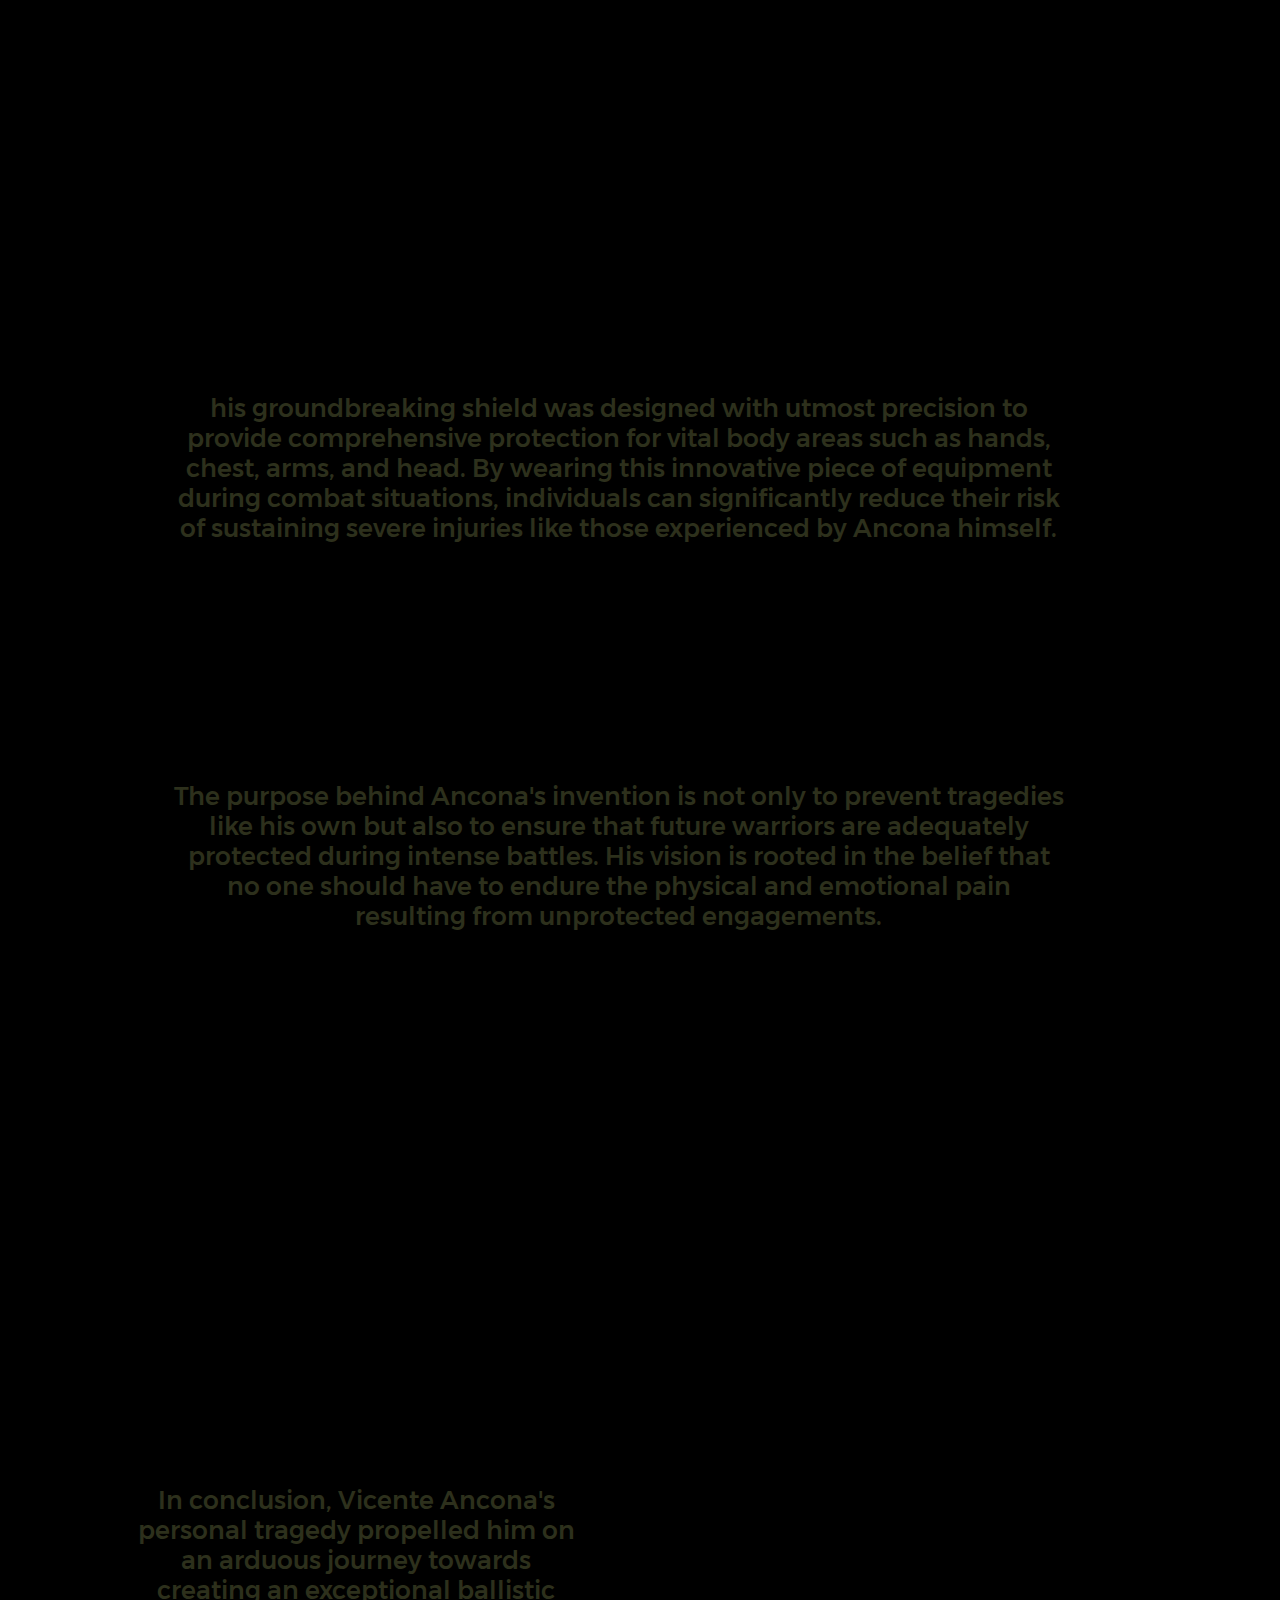
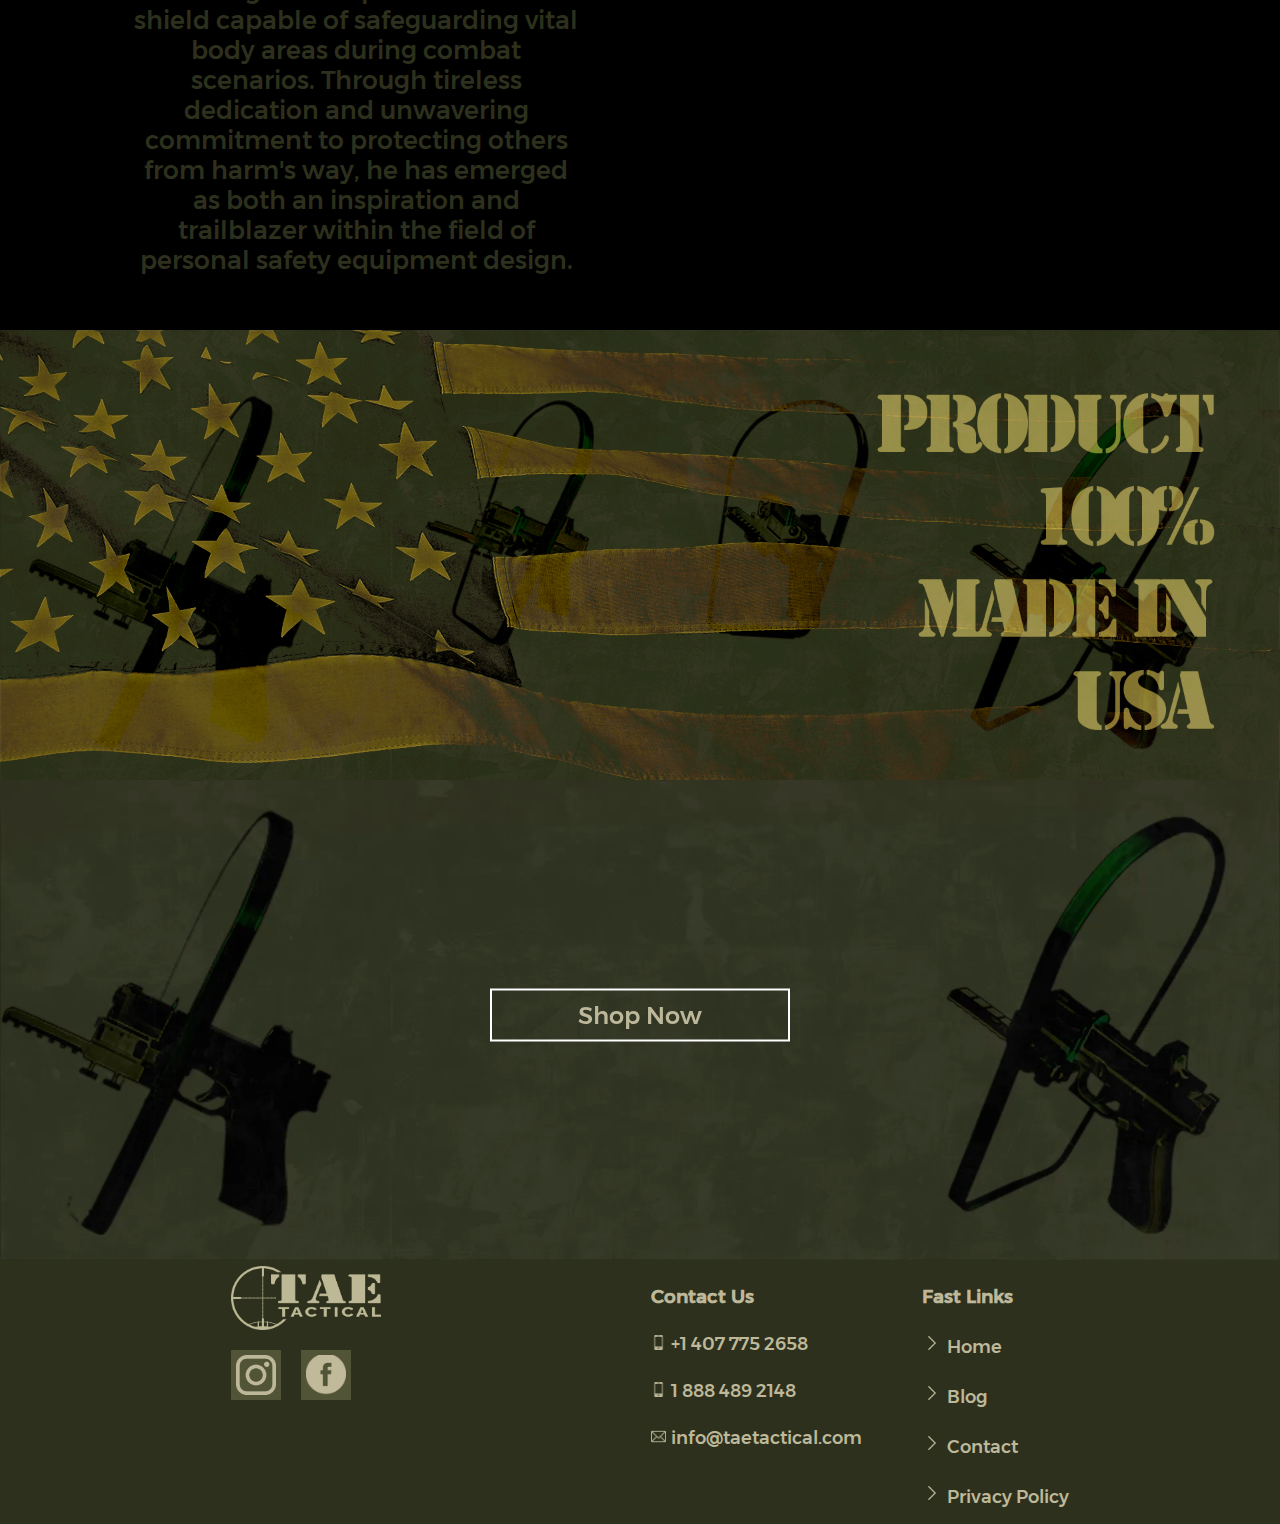
==== commit aedd0a53: "style: Mobile 100% responsivo" ====
--- a/history.html
+++ b/history.html
@@ -13,27 +13,60 @@
 <body>
     <script src="./js/script.js"></script>
     <header>
-        <figure><a href="index.html"><img src="img/Ativo 194Alta resolução.png" alt=""></a></figure>
+
+        <figure class="nav-logo">
+            <a href="index.html"><img src="img/Ativo 194Alta resolução.png" alt=""></a>
+        </figure>
+
         <nav>
+            <!-- Navbar desktop -->
             <ul>
                 <li class="item-nav"><a href="history.html">The Shield</a></li>
                 <li class="item-nav"><a href="https://www.taetactical.com/the-training-method/">Training</a></li>
-                <li class="item-nav"><a href="index.html #about">About Us</a></li>
+                <li class="item-nav"><a href="#about">About Us</a></li>
                 <li class="item-nav"><a href="">Contact Us</a></li>
-                <li class="item-nav"><a href="https://www.instagram.com/taetacticalusa/" target="_blank">Social Media</a></li>
-                <div id="dropdown" onclick="dropdown()">
-                    <div class="btnimg">
-                        <img src="./img/icon-bar.png" alt="">
+                <!-- DropDown Midias sociais -->
+                <li class="item-nav li-dropDown" id="redes-sociais-dropDown">
+
+                    <span href="https://www.instagram.com/taetacticalusa/" target="_blank">
+                        Social Media
+                        <img src="icones/triangledown2.png" alt="" id="social-media-dropDown-icone" class="seta-dropdown-nav">
+                    </span>
+
+                    <div id="midia-icones-container" class="invisivel">
+                        <a href="https://www.instagram.com/taetacticalusa/" target="_blank">
+                            <img src="./img/logo-insta.png" alt="">
+                        </a>
+                        <a href="https://www.facebook.com/?locale=pt_BR" target="_blank">
+                            <img src="./img/logo-face.png" alt="">
+                        </a>
                     </div>
-                    <ul class="dropdown-content">
+
+                </li>
+                <!-- Final Navbar desktop -->
+
+
+
+                <!-- Navbar Mobile -->
+                <div id="dropdown" class="hamburguer">
+                  
+                    <img src="./img/icon-bar.png" alt="" class="hambuguer-img">
+                    
+                    <ul class="navbar-mobile-opcoes-lista invisivel">
                         <li><a href="history.html">The Shield</a></li>
                         <li><a href="https://www.taetactical.com/the-training-method/">Training</a></li>
-                        <li><a href="index.html #about">About Us</a></li>
+                        <li><a href="#about">About Us</a></li>
                         <li><a href="">Contact Us</a></li>
-                        <li><a href="https://www.instagram.com/taetacticalusa/" target="_blank">Social Media</a></li>
+                        <li><a href="https://www.instagram.com/taetacticalusa/" target="_blank">
+                                Social Media 
+                                <img src="icones/triangledown2.png" alt="" class="seta-dropdown-nav">
+                            </a>
+                        </li>
 
                     </ul>
                 </div>
+                <!--Final Navbar Mobile -->
+
             </ul>
         </nav>
 
@@ -154,11 +187,10 @@
     
     <footer>
 
-
-
+        <!-- Logos -->
         <div class="logos">
             <figure><img src="img/Ativo 194Alta resolução.png" alt=""></figure>
-            <figure class="rede-sociais">
+            <figure class="sociais">
                 <div>
                     <a href="https://www.instagram.com/taetacticalusa/" target="_blank"><img src="./img/logo-insta.png"
                             alt=""></a>
@@ -169,6 +201,8 @@
                 </div>
             </figure>
         </div>
+
+        <!-- Listas -->
         <div class="listas">
 
             <ul class="contact">
--- a/css/header_footer.css
+++ b/css/header_footer.css
@@ -13,71 +13,29 @@
 
 body{
   margin: 0;
+  position: relative;
   font-family: Mont;
   justify-items: center;
   background-color: black;
   /* overflow-x: hidden; */
 
 }
-.pop-up{
-  background-image: url(../img/age-popup-fundo.png);
-  background-repeat: no-repeat;
-  width: 600px;
-  height: 600px;
-  background-size: 100%;
-  text-align: center;
-  position: absolute;
-  color: #BDB89A;
-  top: 50%;
-  left: 50%;
-  transform: translate(-50%, -50%);
-  z-index: 7;
-  
-}
-.pop-up h2{
-  font-family: Stencil;
-  font-weight: lighter;
-  width: 50%;
-  margin-left: auto;
-  margin-right: auto;
-  font-size: 40px;
-
-}
-.pop-up article{
-  margin-top: 25%;
-
-  
-}
-.pop-up article p{
-  width: 75%;
-  margin-left: auto;
-  margin-right: auto;
-  font-size: 20px;
-}
-.pop-up article .btn-pop-up{
-  margin-top: 15%;
-}
-.btn-pop-up button{
-  color: #BDB89A;
-  border: #BDB89A solid 3px ;
-  margin-left: 5%;
-  margin-right: 5%;
-}
+
 
 header{
+    position: sticky;  
+    display: flex;
+    justify-content: space-between;
+    width: 100vw;
+    padding: 0px 20px;
     background-color: #2D301C;
-    display: flex;
-    position: sticky;
-    width: 100vw;
-    z-index: 7;
     top: 0;
-    border: 3px solid red;
     font-family: Mont;
     border-bottom: #BDB89A solid 3px;
+    z-index: 7;
 }
 nav{
-  position: relative;
-  width: 100vw;
+  width: inherit;
 }
 nav ul {
     display: flex;
@@ -87,10 +45,6 @@
     text-align: center;
     gap: 7%;
     justify-content: center;
-
-
-    
-
 }
 
 
@@ -99,10 +53,12 @@
   flex-direction: row;
   justify-content: center;
   align-items: center;
+  width: max-content;
+
   color: #BDB89A;
 }
-nav .item-nav #social-media-dropDown-icone{
-  width: 15px;
+.seta-dropdown-nav{
+  width: 15px!important;
   transition: 500ms;
 
 }
@@ -163,17 +119,11 @@
   width: 100px;
 
 }
-.dropdown-content{
+.navbar-mobile-opcoes-lista{
   display: none;
-  width: 1300px;
-  margin-right: 1400px;
-
-  
-
-}
-.dropdown-content li a{
-  font-size: 50px;
-}
+
+}
+
 header li{
     margin-top: 25px;
     transition: transform 0.3s ease;
@@ -195,6 +145,11 @@
 header figure img, footer figure img{
     width: 150px;
 }
+footer figure img{
+  width: 150px;
+
+}
+
 .separeitor{
   border: solid #BDB89A 1px;
   margin-top: 25px;
@@ -203,8 +158,8 @@
 footer {
     display: flex;
     width: 100vw;
-    justify-content: center;
-    gap: 20%;
+    justify-content: space-evenly;
+  
     background-color: #2d301c;
     font-family: Mont;
   }
@@ -253,40 +208,93 @@
     color: #525437;
   }
   
+  /* Mobile */
   @media (max-width: 700px) {
     header{
-      padding: 50px;
-    }
-    header figure img{
-      width: 200px!important;
+      display: flex;
+      align-items: center;
+      flex-direction: row;
+      justify-content: space-between;
+    }
+
+    header li:nth-child(1){
+      margin-top: 0;
+    }
+    
+    header figure.nav-logo img{
+      width: 135px!important;
+    }
+
+    nav ul{
+     
+      display: flex;
+      justify-content: right;
+   
+      margin-top: 0;
+      margin-bottom: 0;
+      padding: 0;
+      cursor: pointer;
+    }
+    .navbar-mobile-opcoes-lista{
+      padding: 25px;
+      border-bottom: #BDB89A solid 3px;
+    }
+    .navbar-mobile-opcoes-lista li a{
+      font-size: 1.3rem;
+      border-bottom: 3px solid #BDB89A;
+    }
+    
+
+    nav .hamburguer{
+      position: absolute;
+      top: 0;
+      right: 0;
+    }
+    nav .hamburguer img{
+      width: 50px;
+
     }
     header nav ul .item-nav{
       display: none!important;
       
     }
     #dropdown{
+      position: inherit;
       display: block!important;
-      margin-left: 60%;
       
+      
+    }
+
+    .navbar-mobile-opcoes-lista{
+      position: absolute;
+      top: -100%;
+      right: 0;
+
+      display: block;
+      width: 100vw;
+      background: rgba(0, 0, 0, 0.541);
+      font-size: 25px;
+      opacity: 0;
+      pointer-events: none;
+      transition: 500ms;
+
+    }
+    .navbar-mobile-opcoes-lista.invisivel{
+      top: 100%;
+      opacity: 1;
+      pointer-events: all;
+
     }
     footer{
-     
-      width: 100vw;
-    }
-    .pop-up{
-      width: 400px!important;
-      
-    
-    }
-    .pop-up p{
-      font-size: 10px!important;
-    }
-    .pop-up h2{
-
-      font-size: 25px;
-    
-    }
-
-    
-  }
-  +      display: flex;
+      flex-direction: column;
+    }
+
+    footer .listas{
+      display: flex;
+      flex-direction: column;
+    }
+    
+
+    
+  }
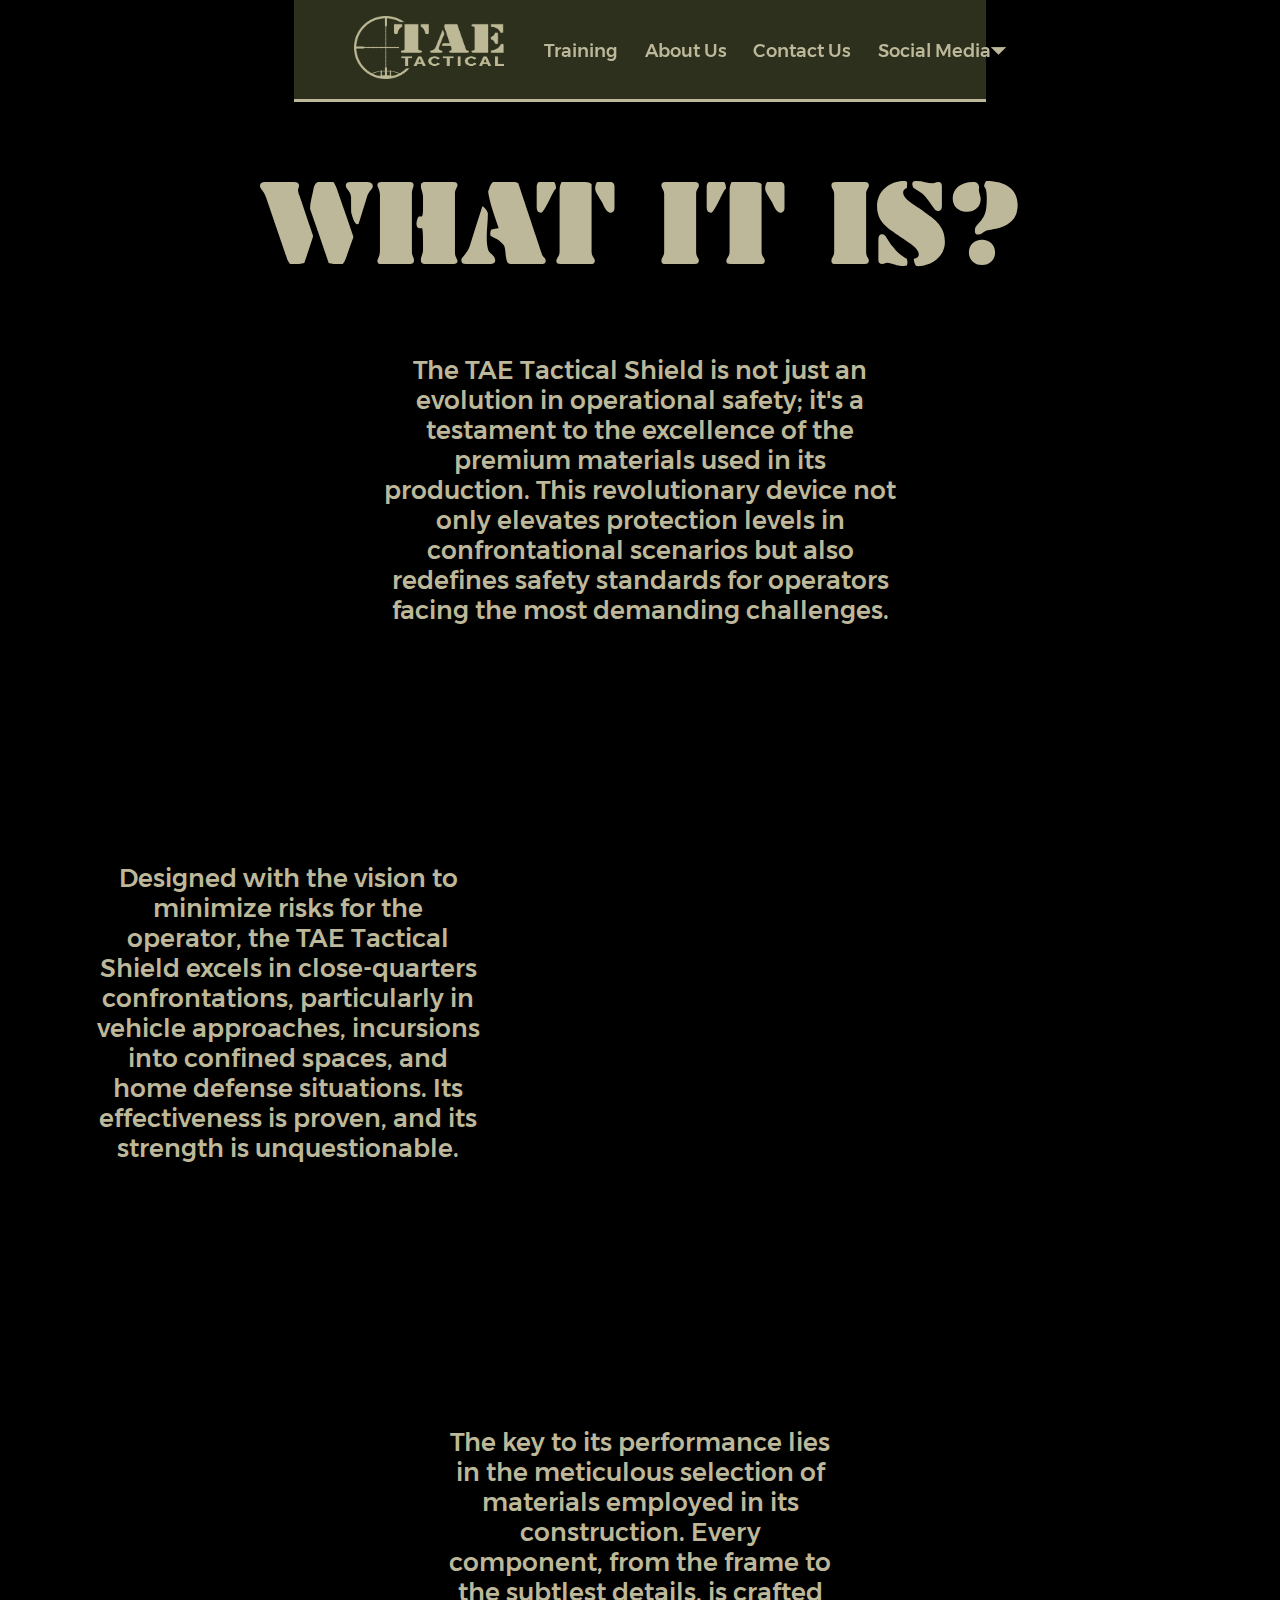
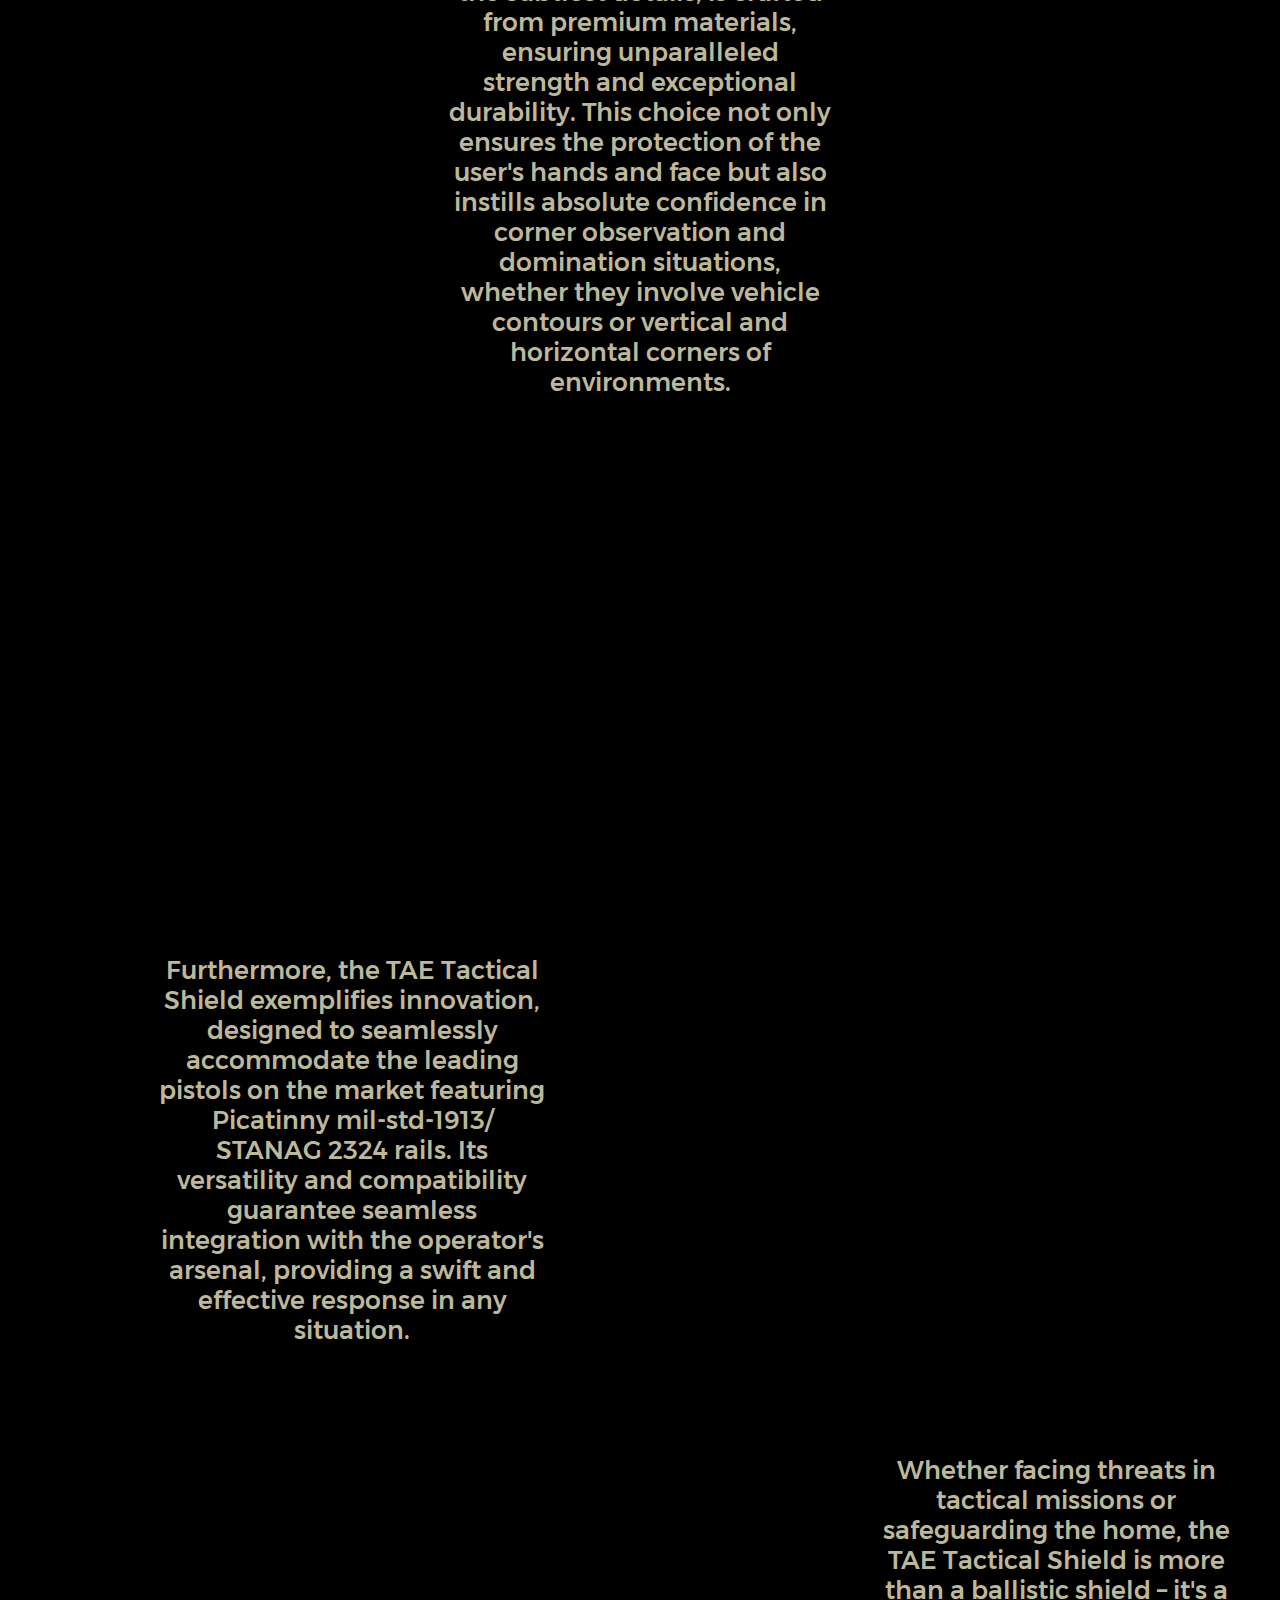
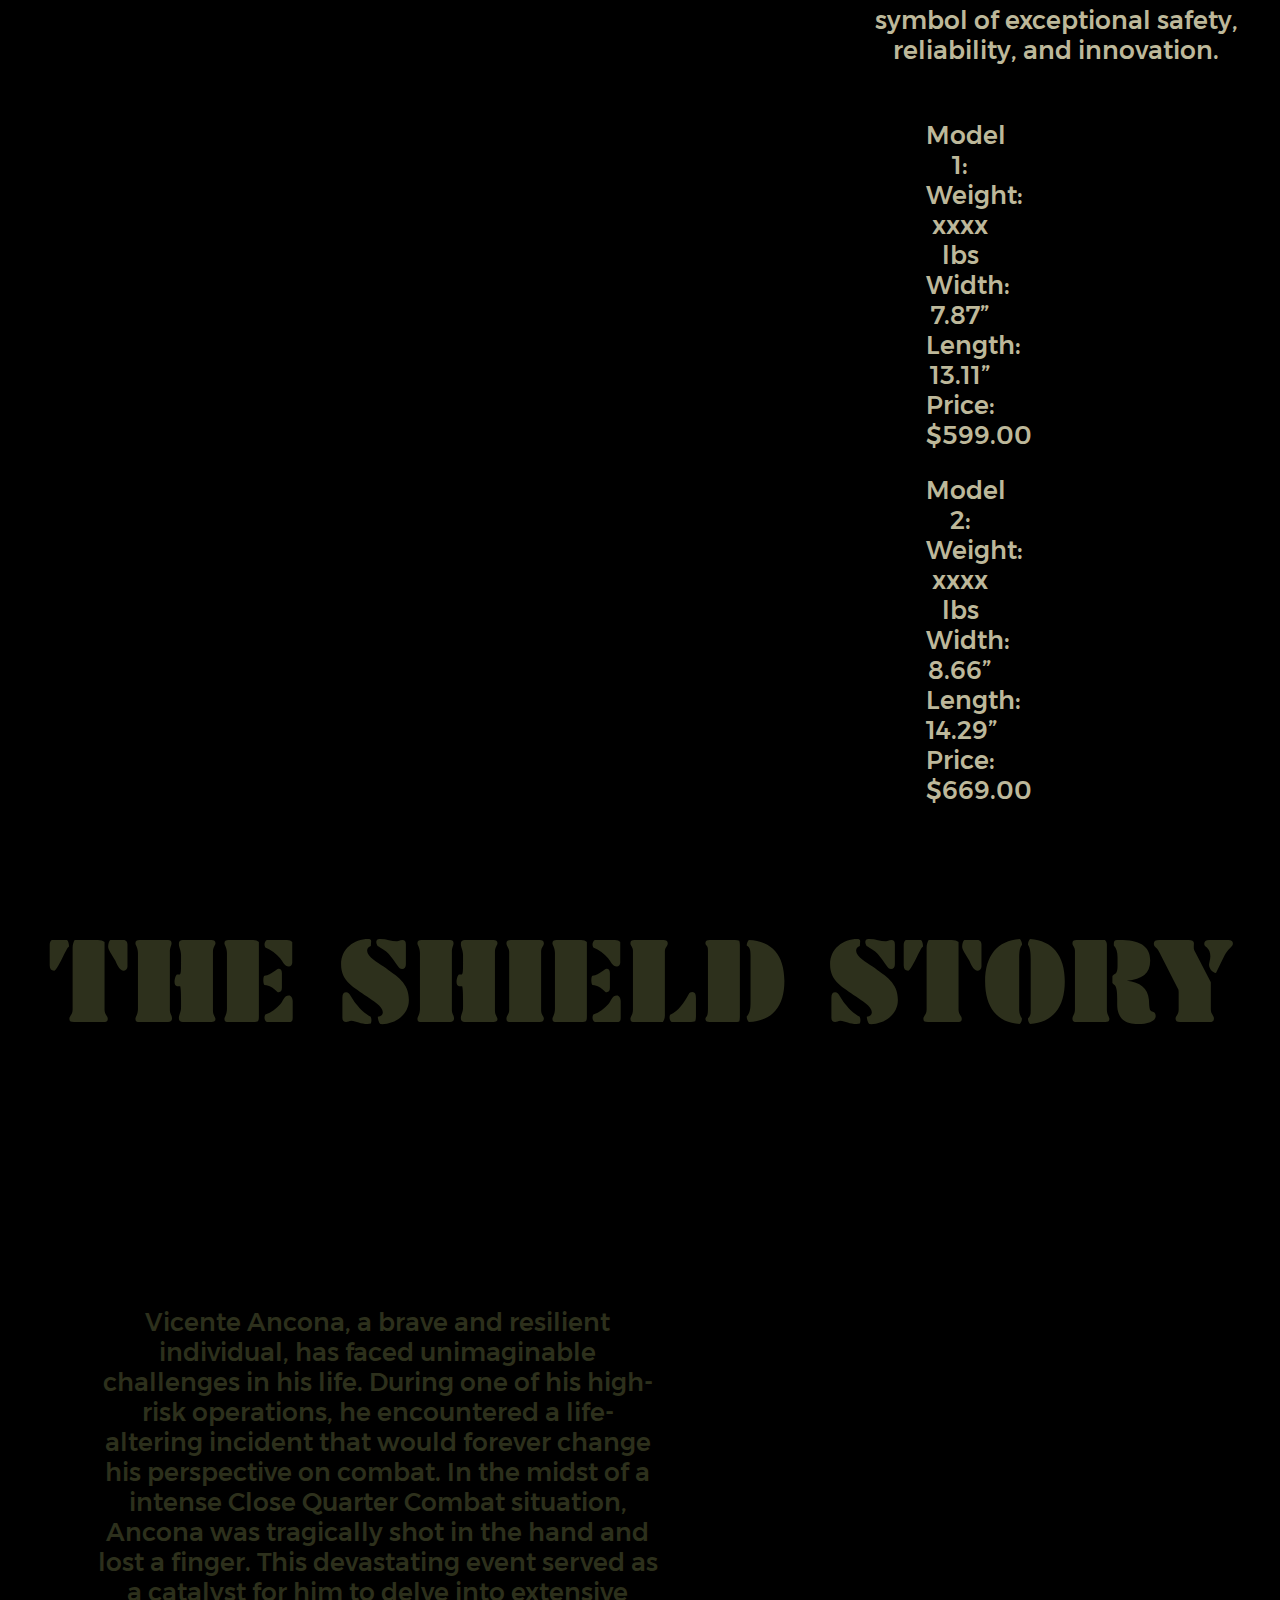
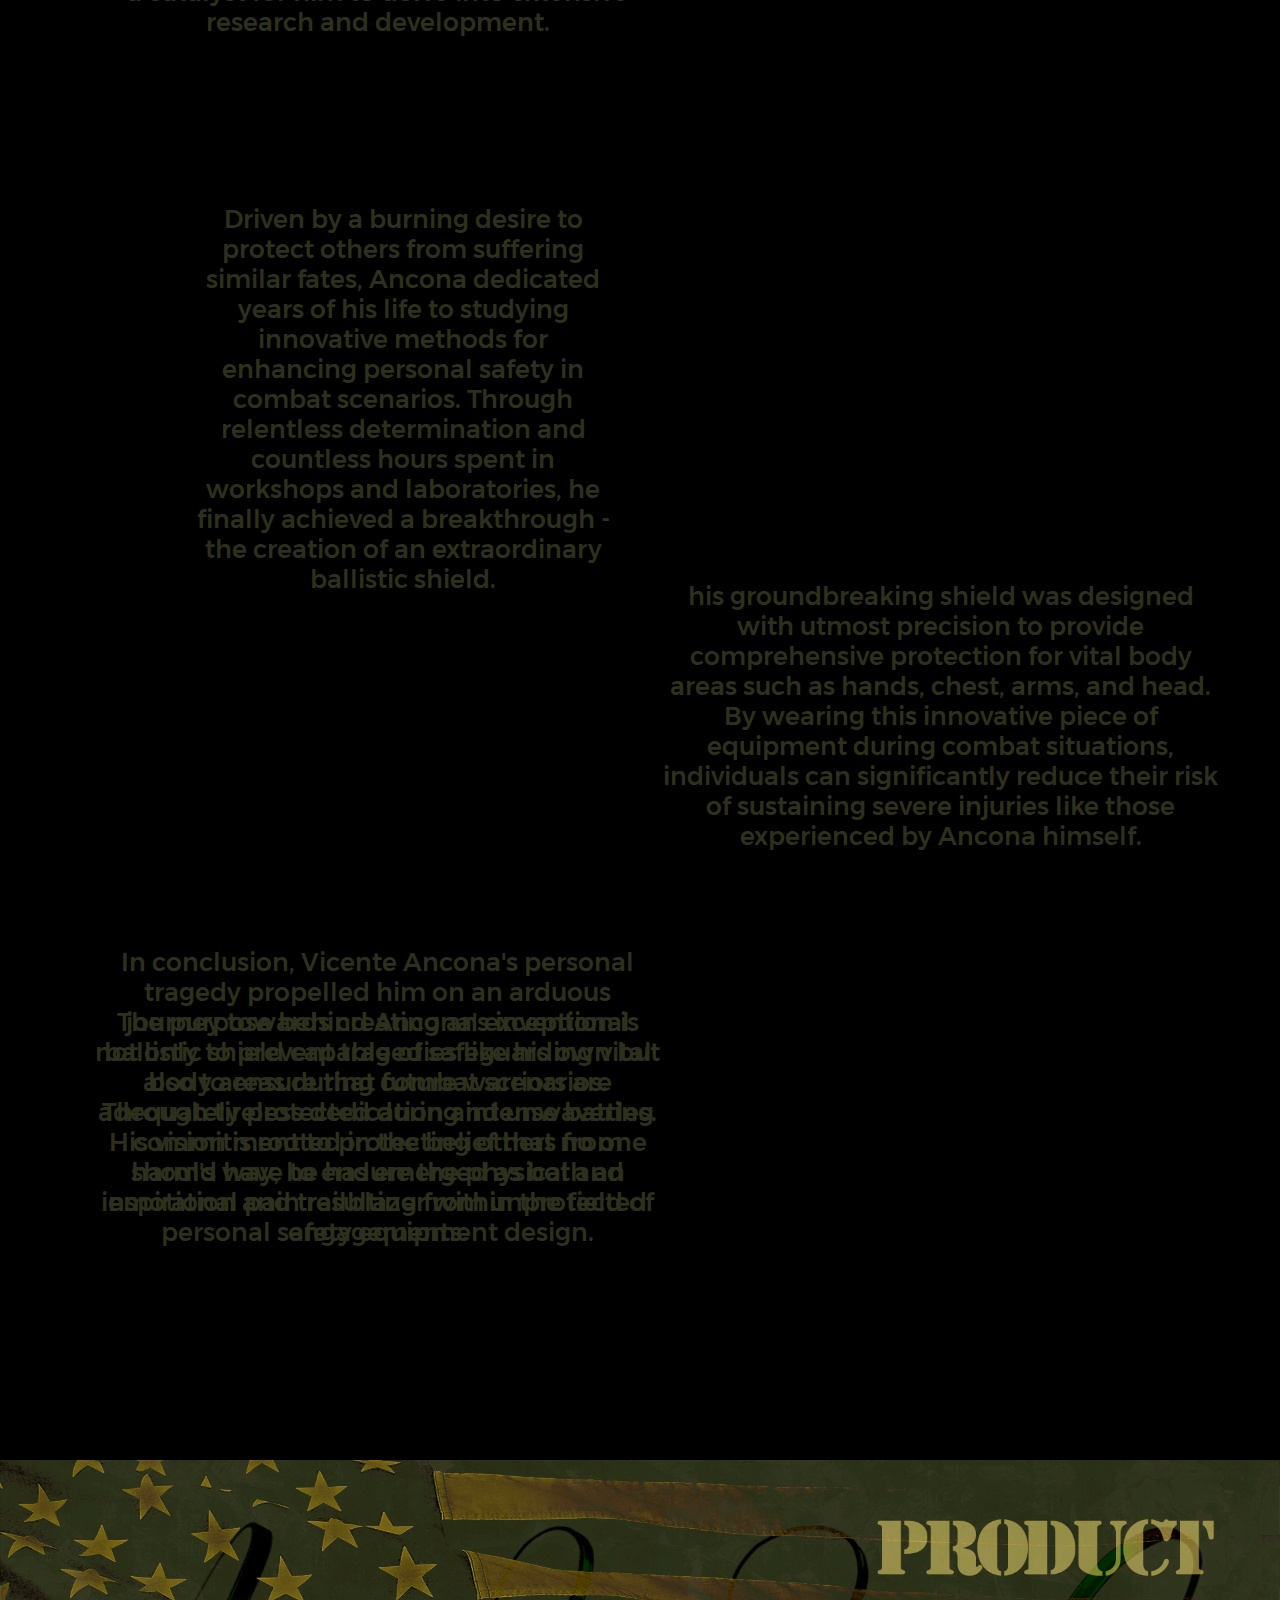
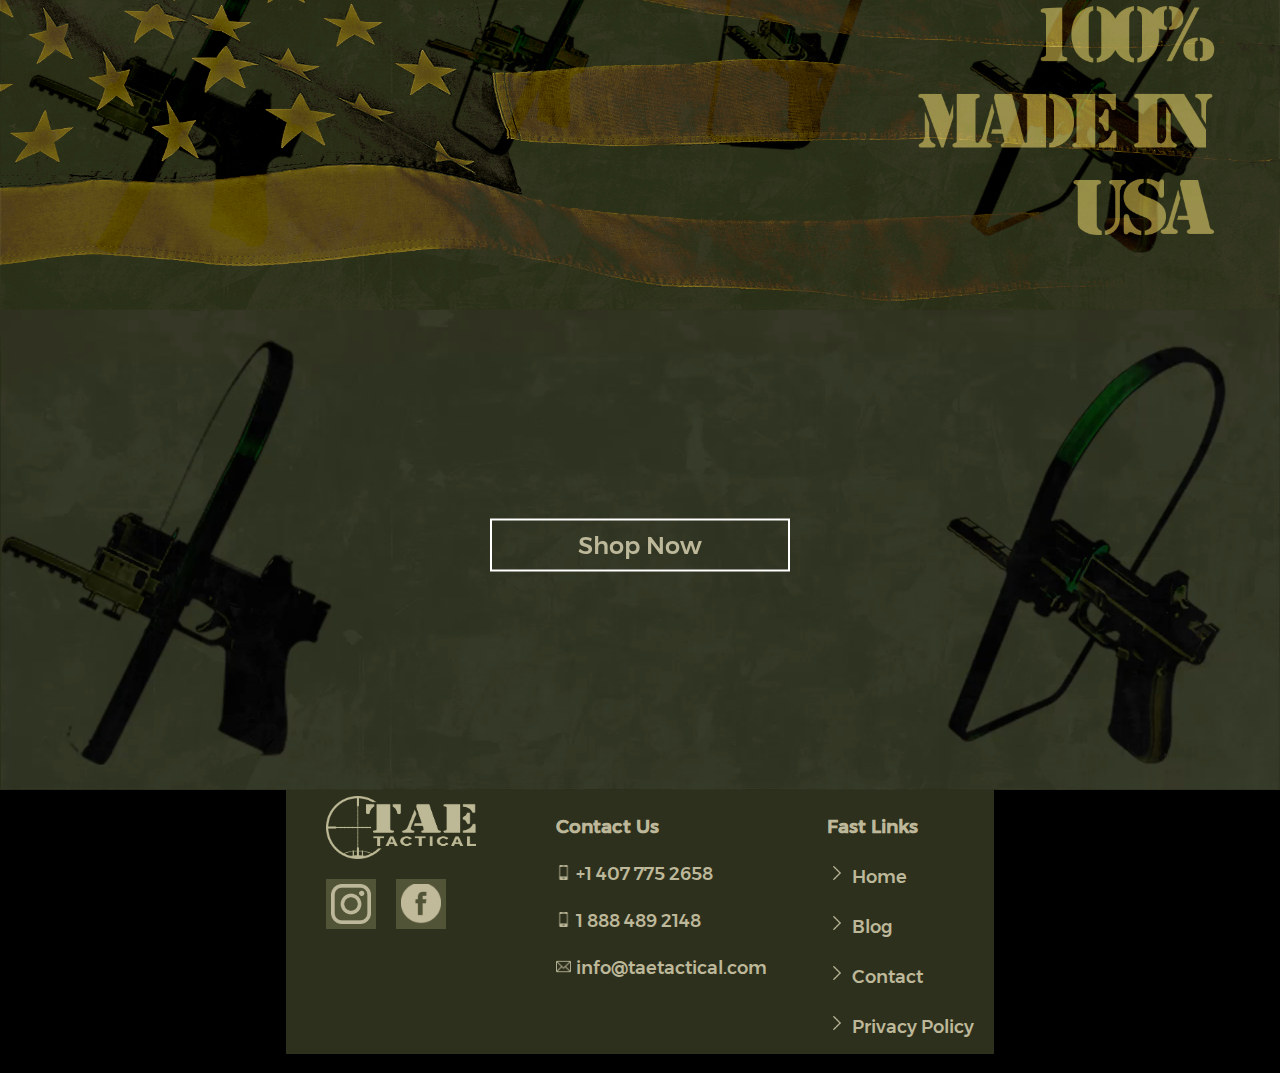
==== commit 561010ff: "aviso: necessario formatar history no celular" ====
--- a/history.html
+++ b/history.html
@@ -21,7 +21,6 @@
         <nav>
             <!-- Navbar desktop -->
             <ul>
-                <li class="item-nav"><a href="history.html">The Shield</a></li>
                 <li class="item-nav"><a href="https://www.taetactical.com/the-training-method/">Training</a></li>
                 <li class="item-nav"><a href="#about">About Us</a></li>
                 <li class="item-nav"><a href="">Contact Us</a></li>
@@ -53,7 +52,6 @@
                     <img src="./img/icon-bar.png" alt="" class="hambuguer-img">
                     
                     <ul class="navbar-mobile-opcoes-lista invisivel">
-                        <li><a href="history.html">The Shield</a></li>
                         <li><a href="https://www.taetactical.com/the-training-method/">Training</a></li>
                         <li><a href="#about">About Us</a></li>
                         <li><a href="">Contact Us</a></li>
@@ -120,53 +118,56 @@
                         Price: $669.00</p>
             </section>
         </div>
-        <div class="container-2">
-            <div>
-                <h1>THE SHIELD STORY</h1>
-            </div>
-            <section class="section-p1">
-                <p>Vicente Ancona, a brave and resilient individual, has faced unimaginable challenges in his life.
-                    During
-                    one of his high-risk operations, he encountered a life-altering incident that would forever change
-                    his
-                    perspective on combat. In the midst of a intense Close Quarter Combat situation, Ancona was
-                    tragically
-                    shot in the hand and lost a finger. This devastating event served as a catalyst for him to delve
-                    into
-                    extensive research and development. </p>
-            </section>
-            <section class="section-p2">
-                <p>Driven by a burning desire to protect others from suffering similar fates, Ancona dedicated years of
-                    his
-                    life to studying innovative methods for enhancing personal safety in combat scenarios. Through
-                    relentless determination and countless hours spent in workshops and laboratories, he finally
-                    achieved a
-                    breakthrough - the creation of an extraordinary ballistic shield. </p>
-            </section>
-            <section class="section-p3">
-                <p>his groundbreaking shield was designed with utmost precision to provide comprehensive protection for
-                    vital body areas such as hands, chest, arms, and head. By wearing this innovative piece of equipment
-                    during combat situations, individuals can significantly reduce their risk of sustaining severe
-                    injuries
-                    like those experienced by Ancona himself.</p>
-            </section>
-            <section class="section-p4">
-                <p>The purpose behind Ancona's invention is not only to prevent tragedies like his own but also to
-                    ensure
-                    that future warriors are adequately protected during intense battles. His vision is rooted in the
-                    belief
-                    that no one should have to endure the physical and emotional pain resulting from unprotected
-                    engagements.</p>
-            </section>
-            <section class="section-p5">
-                <p>In conclusion, Vicente Ancona's personal tragedy propelled him on an arduous journey towards creating
-                    an
-                    exceptional ballistic shield capable of safeguarding vital body areas during combat scenarios.
-                    Through
-                    tireless dedication and unwavering commitment to protecting others from harm's way, he has emerged
-                    as
-                    both an inspiration and trailblazer within the field of personal safety equipment design.</p>
-            </section>
+        <div class="container-2 container-shield-story">
+            
+            <h1>THE SHIELD STORY</h1>
+            <article>
+
+                <section class="section-p1 texto-flutuante">
+                    <p>Vicente Ancona, a brave and resilient individual, has faced unimaginable challenges in his life.
+                        During
+                        one of his high-risk operations, he encountered a life-altering incident that would forever change
+                        his
+                        perspective on combat. In the midst of a intense Close Quarter Combat situation, Ancona was
+                        tragically
+                        shot in the hand and lost a finger. This devastating event served as a catalyst for him to delve
+                        into
+                        extensive research and development. </p>
+                </section>
+                <section class="section-p2 texto-flutuante">
+                    <p>Driven by a burning desire to protect others from suffering similar fates, Ancona dedicated years of
+                        his
+                        life to studying innovative methods for enhancing personal safety in combat scenarios. Through
+                        relentless determination and countless hours spent in workshops and laboratories, he finally
+                        achieved a
+                        breakthrough - the creation of an extraordinary ballistic shield. </p>
+                </section>
+                <section class="section-p3 texto-flutuante">
+                    <p>his groundbreaking shield was designed with utmost precision to provide comprehensive protection for
+                        vital body areas such as hands, chest, arms, and head. By wearing this innovative piece of equipment
+                        during combat situations, individuals can significantly reduce their risk of sustaining severe
+                        injuries
+                        like those experienced by Ancona himself.</p>
+                </section>
+                <section class="section-p4 texto-flutuante">
+                    <p>The purpose behind Ancona's invention is not only to prevent tragedies like his own but also to
+                        ensure
+                        that future warriors are adequately protected during intense battles. His vision is rooted in the
+                        belief
+                        that no one should have to endure the physical and emotional pain resulting from unprotected
+                        engagements.</p>
+                </section>
+                <section class="section-p5 texto-flutuante">
+                    <p>In conclusion, Vicente Ancona's personal tragedy propelled him on an arduous journey towards creating
+                        an
+                        exceptional ballistic shield capable of safeguarding vital body areas during combat scenarios.
+                        Through
+                        tireless dedication and unwavering commitment to protecting others from harm's way, he has emerged
+                        as
+                        both an inspiration and trailblazer within the field of personal safety equipment design.</p>
+                </section>
+
+            </article>
         </div>
 
         <div class="container-3 bandeiraMaideInUsa">
@@ -223,6 +224,8 @@
 
     </footer>
 
+    <script src="js/script.js"></script>i
+
 </body>
 
 </html>--- a/css/history.css
+++ b/css/history.css
@@ -1,112 +1,20 @@
 
-@media(max-width:940px) {
-    main{
-        padding-bottom:40% ;
-        min-height: 2000px!important;
-        height: 2000px!important;
-    }
-    main h1{
-        font-size: 60px!important;
-        padding-top: 15%!important;
-    }
-    main .section-p1{
-        margin-left: 11%!important;
-        width: 70%!important;
-        
-    }
-    main .section-p2{
-        margin-top: 10%!important;
-        float: inline-start!important;
-        margin-left: 11%;
-        width: 70%!important;
-    }
-    main .section-p3{
-        margin-left: 11%!important;
-        width: 70%!important;
-        margin-top: 70%!important;
-    }
-    main .section-p4{
-        float: inline-start!important;
-        margin-top: 10%!important;
-        width: 70%!important;
-        margin-left: 11%!important
-    }
-}
-@media(min-width:941px)and ( max-width: 1300px){
-    main{
-        min-height: 3500px!important;
-        height: 100%!important;
-        
-
-    }
-    main .section-p1{
-        margin-left: 11%!important;
-        width: 70%!important;
-        
-    }
-    main .section-p2{
-        margin-top: 10%!important;
-        float: inline-start!important;
-        margin-left: 11%;
-        width: 70%!important;
-    }
-    main .section-p3{
-        margin-left: 11%!important;
-        width: 70%!important;
-        margin-top: 70%!important;
-    }
-    main .section-p4{
-        float: inline-start!important;
-        margin-top: 10%!important;
-        width: 70%!important;
-        margin-left: 11%!important
-    }
-    .container-3{
-        height: 450px!important;
-
-    }
-    .container-4{
-        max-height: 470px!important;
-
-    }
-}
-
-
-@media (max-width: 939px){
-    .container-1,.container-2,.container-3,.container-4{
-        width: 290%!important;
-        background-size: 100%!important;
-        width: 1230px!important;
-    }
-    .container-1{
-
-    }
-    .container-1 section{
-        margin: 0!important;
-        float: none !important;
-        margin-left: auto!important;
-        margin-right: auto!important;
-        margin-top: 15%!important;
-    }
-    .container-2 section{
-        margin: 0!important;
-        float: none !important;
-        margin-left: auto!important;
-        margin-right: auto!important;
-    
-    }
-    .container-3{
-        height: 400px!important;
-    }.container-4{
-        height: 500px!important;
-    }
-}
-   
+*{
+   box-sizing: border-box; 
+}
+header, footer{
+    width: inherit!important;
+}
+nav{
+    width: 80%!important;
+}
+main{
+    width: 100%;
+}
 .container-1{
     background-image: url(../img/fundo\ site\ learn\ more\ teste.png);
     min-height: 3582px;
     height: 100%;
-    min-width: 764px;
     text-align: center;
     width: 100%;
     
@@ -158,9 +66,11 @@
 }
 .container-2{
     background-image: url(../img/fundo\ learn\ more\ story.png);
-    min-height: 3582px;
-    height: 100%;
-    min-width: 764px;
+    background-position: 100% 100%;
+    background-size: 100% 100%;
+    /* min-height: 3582px; */
+    /* height: 100%; */
+    height: 1000px;
     text-align: center;
     width: 100%;
     position: relative;
@@ -183,66 +93,93 @@
     width: 35%;
     /*box-shadow: rgba(0, 0, 0, 0.35) 0px 5px 15px;*/
 }
-main .container-2{
+main .container-shield-story{
     min-height:2200px ;
 }
-main .container-2 section p{
+
+main .container-shield-story article{
+    display: grid;
+    flex-direction: column;
+    padding: 20px;
+    position: relative;
+    height: 100%;
+    width: 100%;
+}
+
+.texto-flutuante{
+    width: 50%;
+    /* border: 1px solid red!important; */
+    display: block;
+    position: absolute;
+}
+.texto-flutuante{
+    /* background-color: orange; */
+    justify-self: left;
+    
+}
+
+
+main .container-shield-story section p{
     font-family: Mont;
     font-size: 25px;
     color: #2D301C;
-    background-clip: text;
+    /* background-clip: text; */
     
 }
 main .container-2 .section-p1{
-    margin-left: 10%;
-    width: 80%;
+    width: 49%;
+    display: block;
+    top: 7%;
+    left: 5%;
     
 }
 main .container-2 .section-p2{
-    margin-top: 25%;
-    width: 50%;
-    float: inline-start;
-    margin-left: 2%;
+    width: 37%;
+    top: 29.6%;
+    left: 13%;
 
 }
 main .container-2 .section-p3{
-    margin-top: 55%;
-    width: 38%;
-    margin-left: 12.5%;
+    width: 49%;
+    bottom: 36%;
+    right: 2%;
 
 }
 main .container-2 .section-p4{
-    margin-top: 20%;
-    width: 50%;
-    float: inline-end;
-    margin-right: 5%;
+    width: 49%;
+    bottom: 18%;
+    left: 5%;
 }
 main .container-2 .section-p5{
-    margin-top: 65%;
-    margin-left: 8%;
+    width: 49%;
+    bottom: 18%;
+    left: 5%;
+    
 }
 
 main .container-3{
     background-image: url(../img/made-in-usa.png);
-    background-size: 100%;
+    background-size: 100% 100%;
     background-repeat: no-repeat;
   
     text-align: center;
-    width: 100vw;
+    width: 100%;
     height: 600px;
 
 }
 
 main .container-4{
-    width: 100vw;
+    width: 100%;
     height: fit-content;
     position: relative;
     max-height: 700px;
+    background-color: #303321;
 }
 main .container-4 video{
     width: 100%;
     height: 100%;
     object-fit: cover;
+  
 }
 main .container-4 .comprar-escudo-btn-aba-sobre{
     position: absolute;
@@ -265,4 +202,96 @@
 main .container-4 .comprar-escudo-btn-aba-sobre:hover{
     color: black;
     background-color: white;
+}
+
+
+
+@media(max-width:940px) {
+   
+    main h1{
+        font-size: 60px!important;
+        padding-top: 15%!important;
+    }
+    main .section-p1{
+        margin-left: 11%!important;
+        width: 70%!important;
+        
+    }
+    main .section-p2{
+        margin-top: 10%!important;
+        float: inline-start!important;
+        margin-left: 11%;
+        width: 70%!important;
+    }
+    main .section-p3{
+        margin-left: 11%!important;
+        width: 70%!important;
+        margin-top: 70%!important;
+    }
+    main .section-p4{
+        float: inline-start!important;
+        margin-top: 10%!important;
+        width: 70%!important;
+        margin-left: 11%!important
+    }
+}
+@media(min-width:941px)and ( max-width: 1300px){
+    
+    /* main .section-p1{
+        margin-left: 11%!important;
+        width: 70%!important;
+        
+    }
+    main .section-p2{
+        margin-top: 10%!important;
+        float: inline-start!important;
+        margin-left: 11%;
+        width: 70%!important;
+    }
+    main .section-p3{
+        margin-left: 11%!important;
+        width: 70%!important;
+        margin-top: 70%!important;
+    }
+    main .section-p4{
+        float: inline-start!important;
+        margin-top: 10%!important;
+        width: 70%!important;
+        margin-left: 11%!important
+    } */
+    .container-3{
+        height: 450px!important;
+
+    }
+    .container-4{
+        max-height: 470px!important;
+
+    }
+}
+
+
+@media (max-width: 939px){
+    /* .container-1,.container-2,.container-3,.container-4{
+        width: 290%!important;
+        background-size: 100%!important;
+        width: 1230px!important;
+    } */
+   
+    .container-1 section{
+        margin: 0!important;
+        float: none !important;
+        margin-left: auto!important;
+        margin-right: auto!important;
+        margin-top: 15%!important;
+    }
+    .container-2 section{
+        margin: 0!important;
+        float: none !important;
+        margin-left: auto!important;
+        margin-right: auto!important;
+    
+    }
+    .container-3{
+        height: 400px!important;
+    }
 }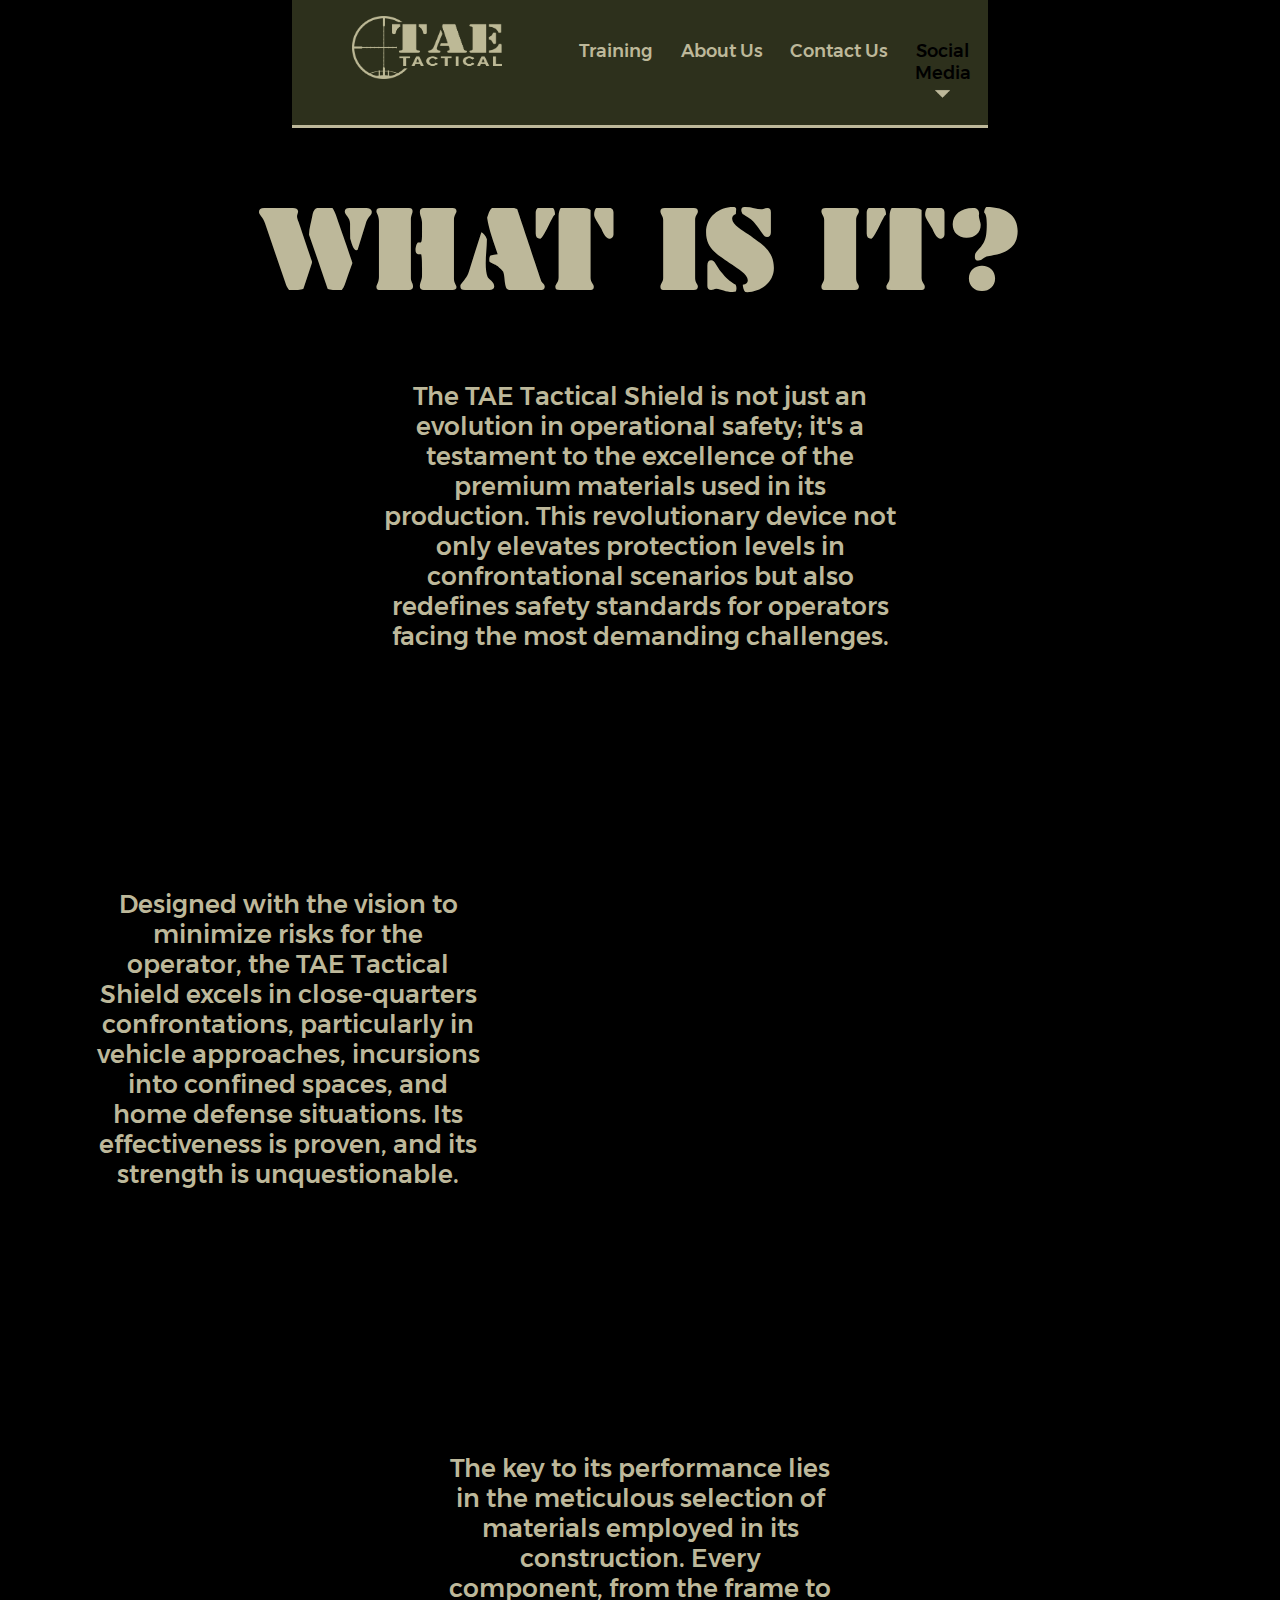
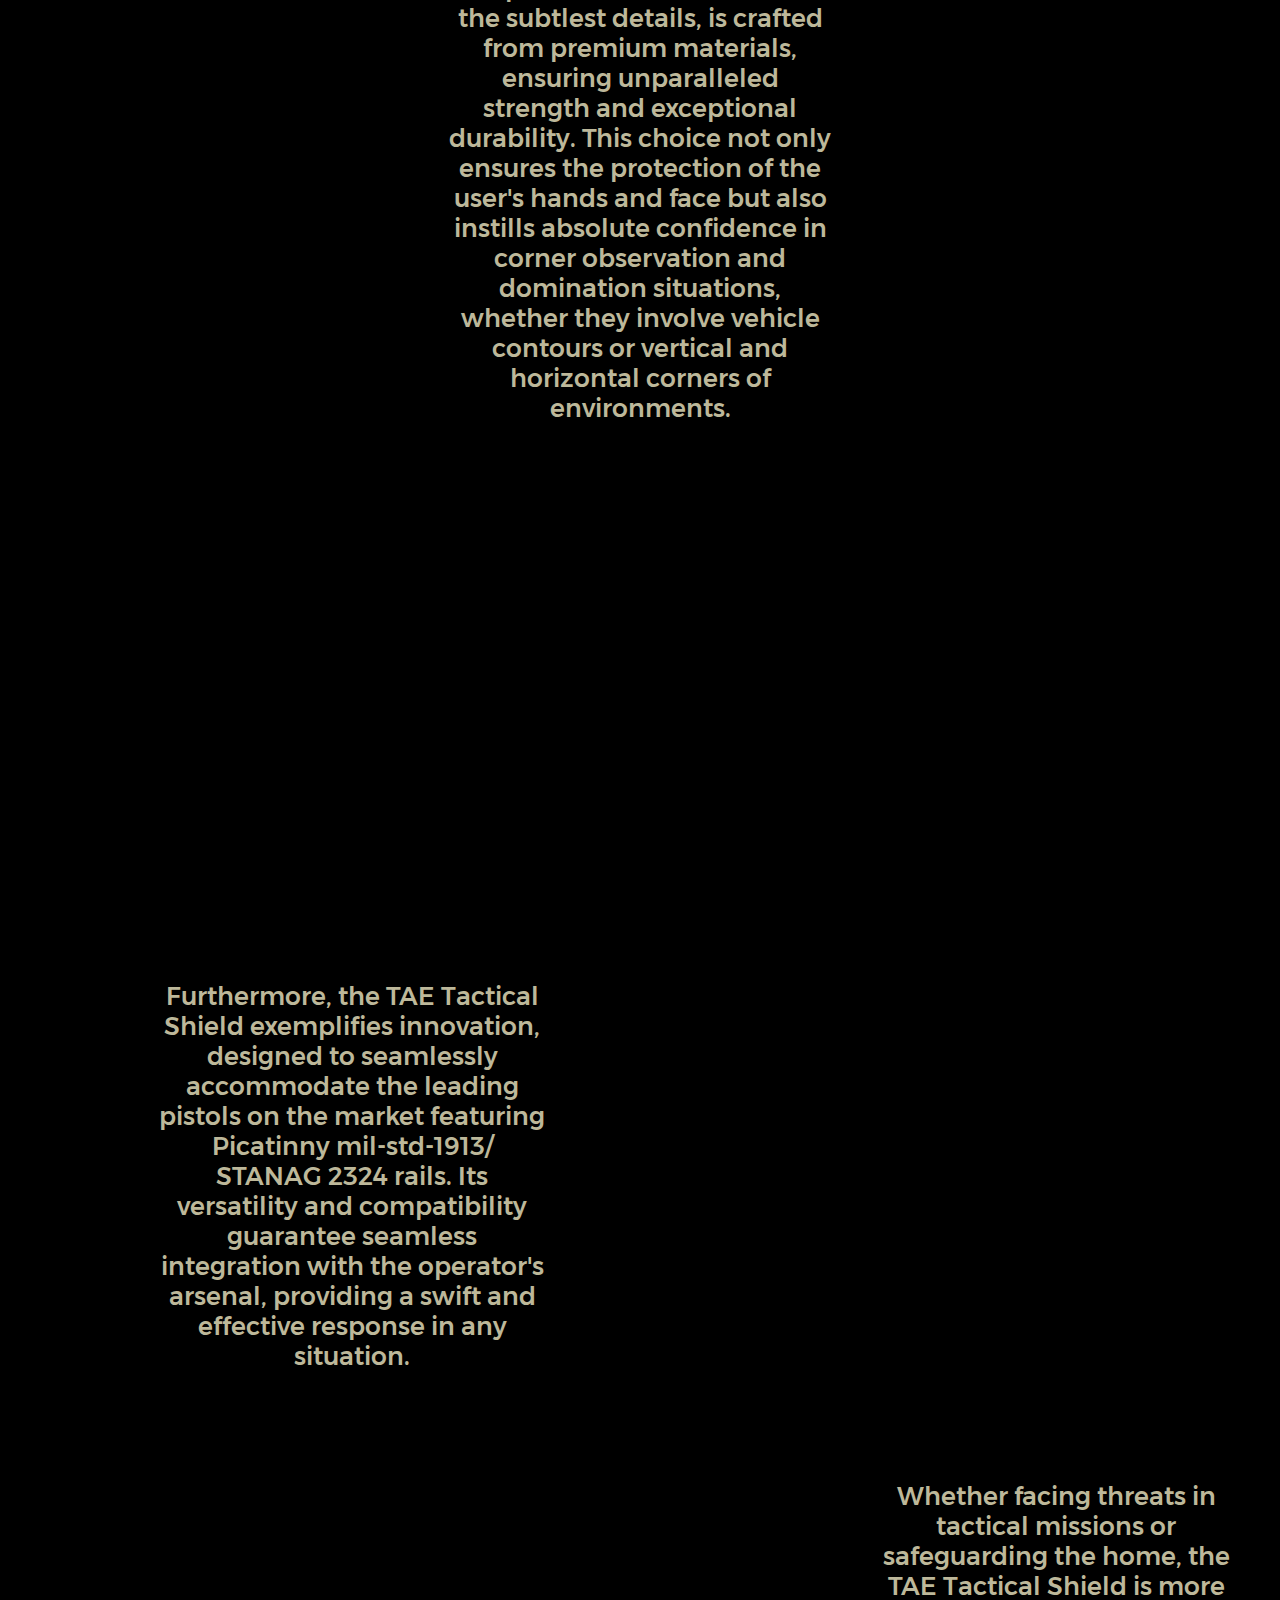
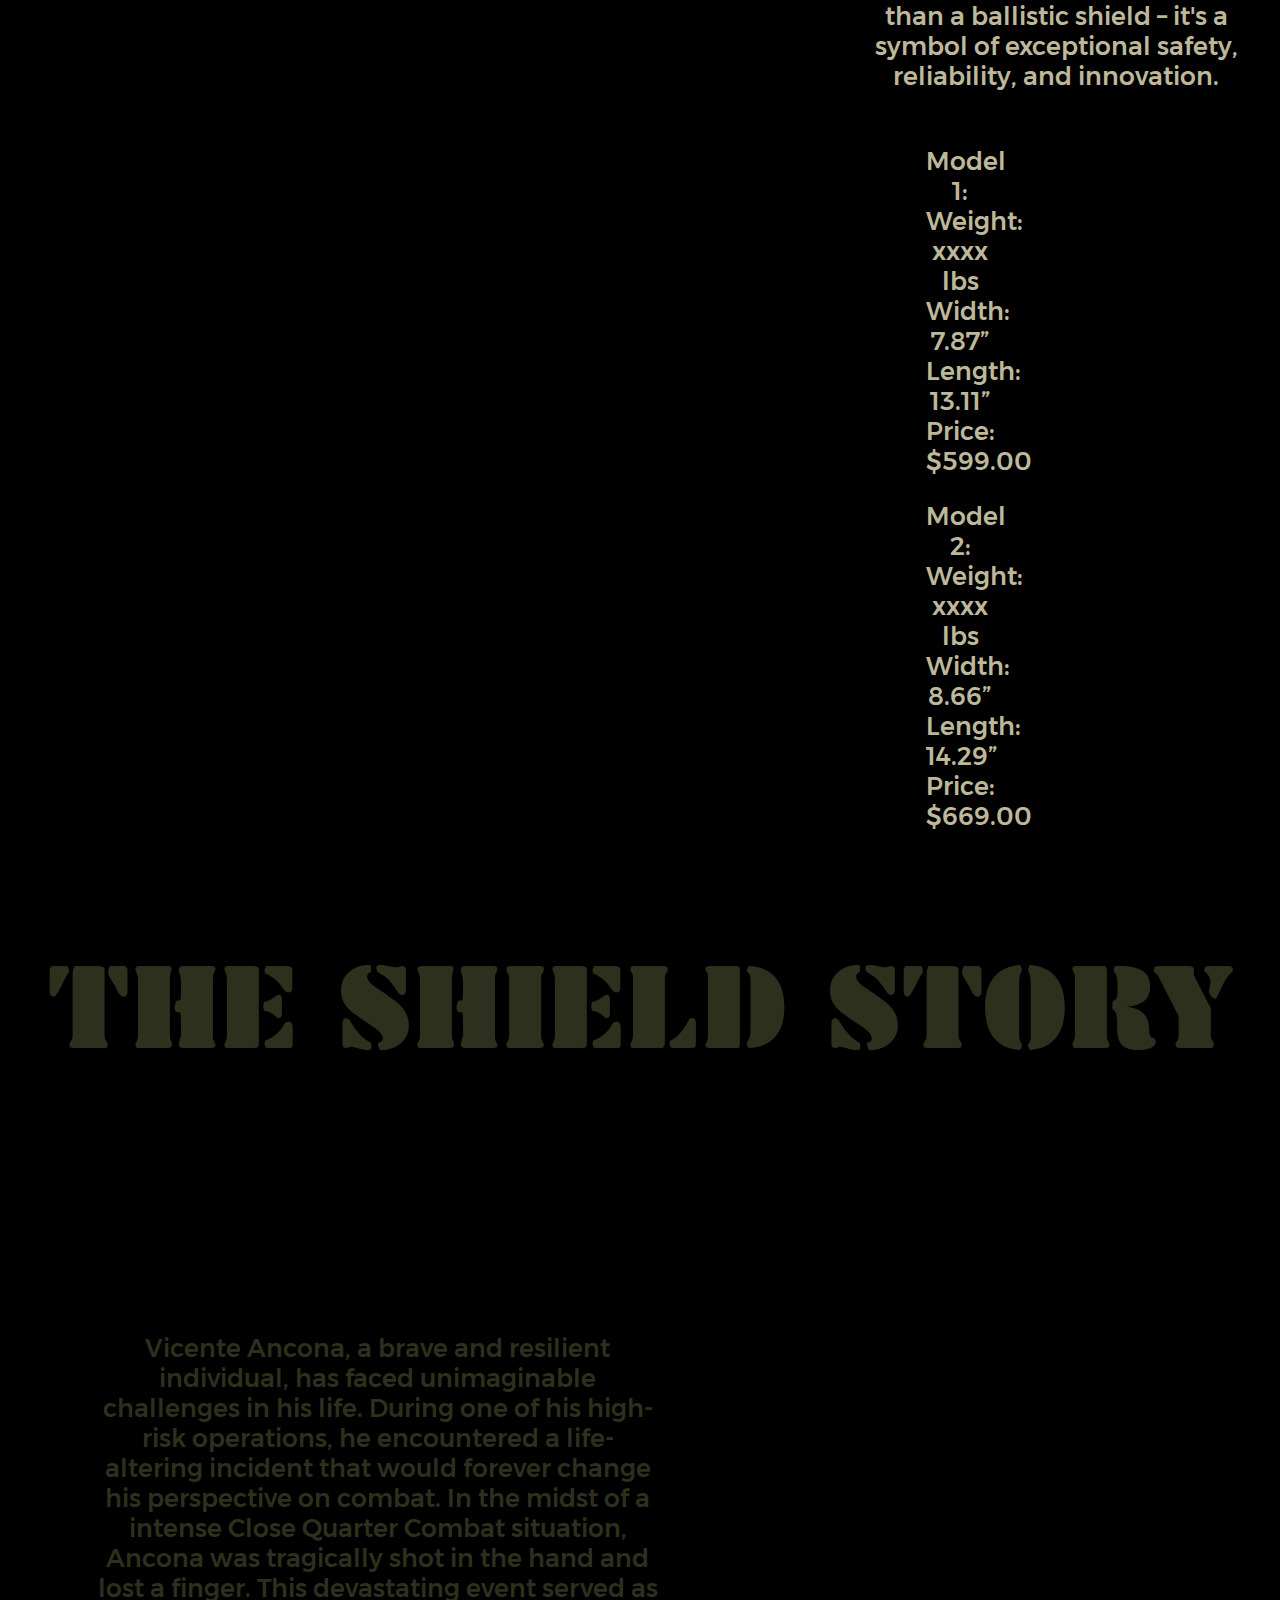
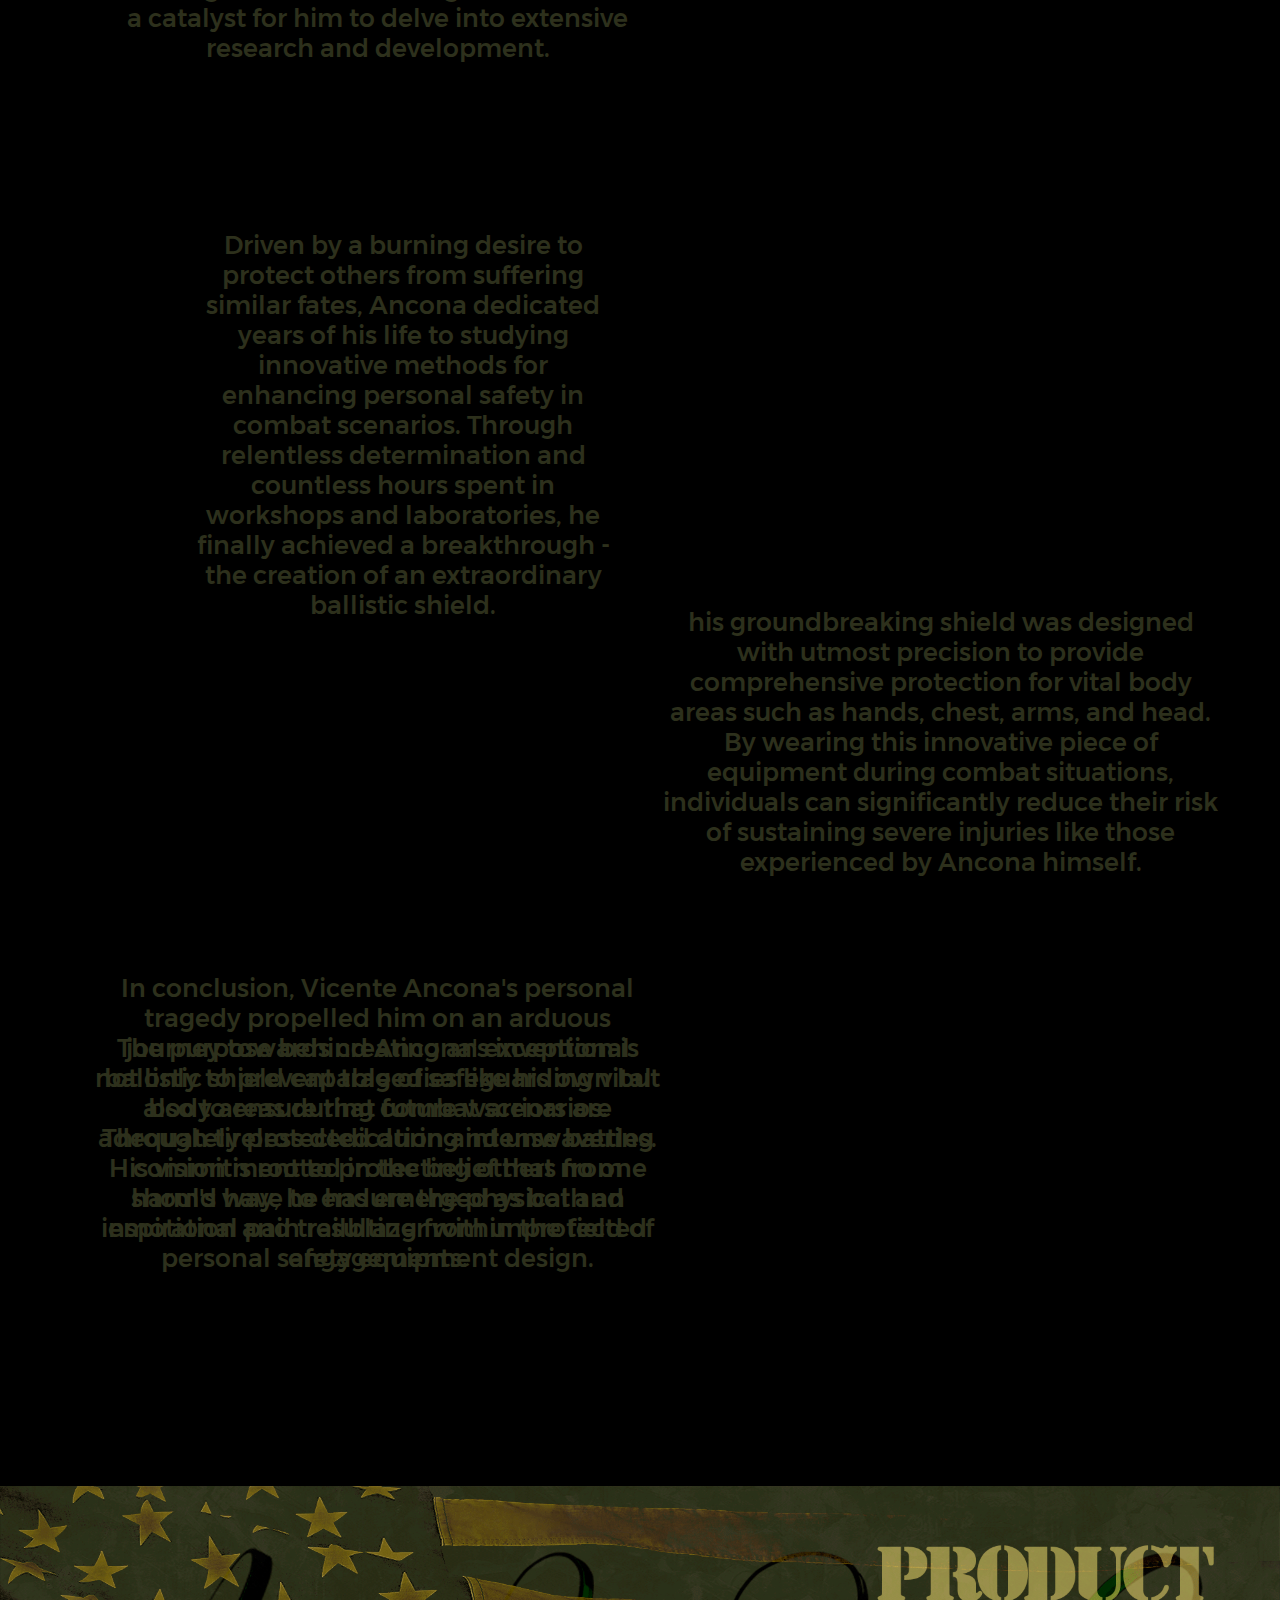
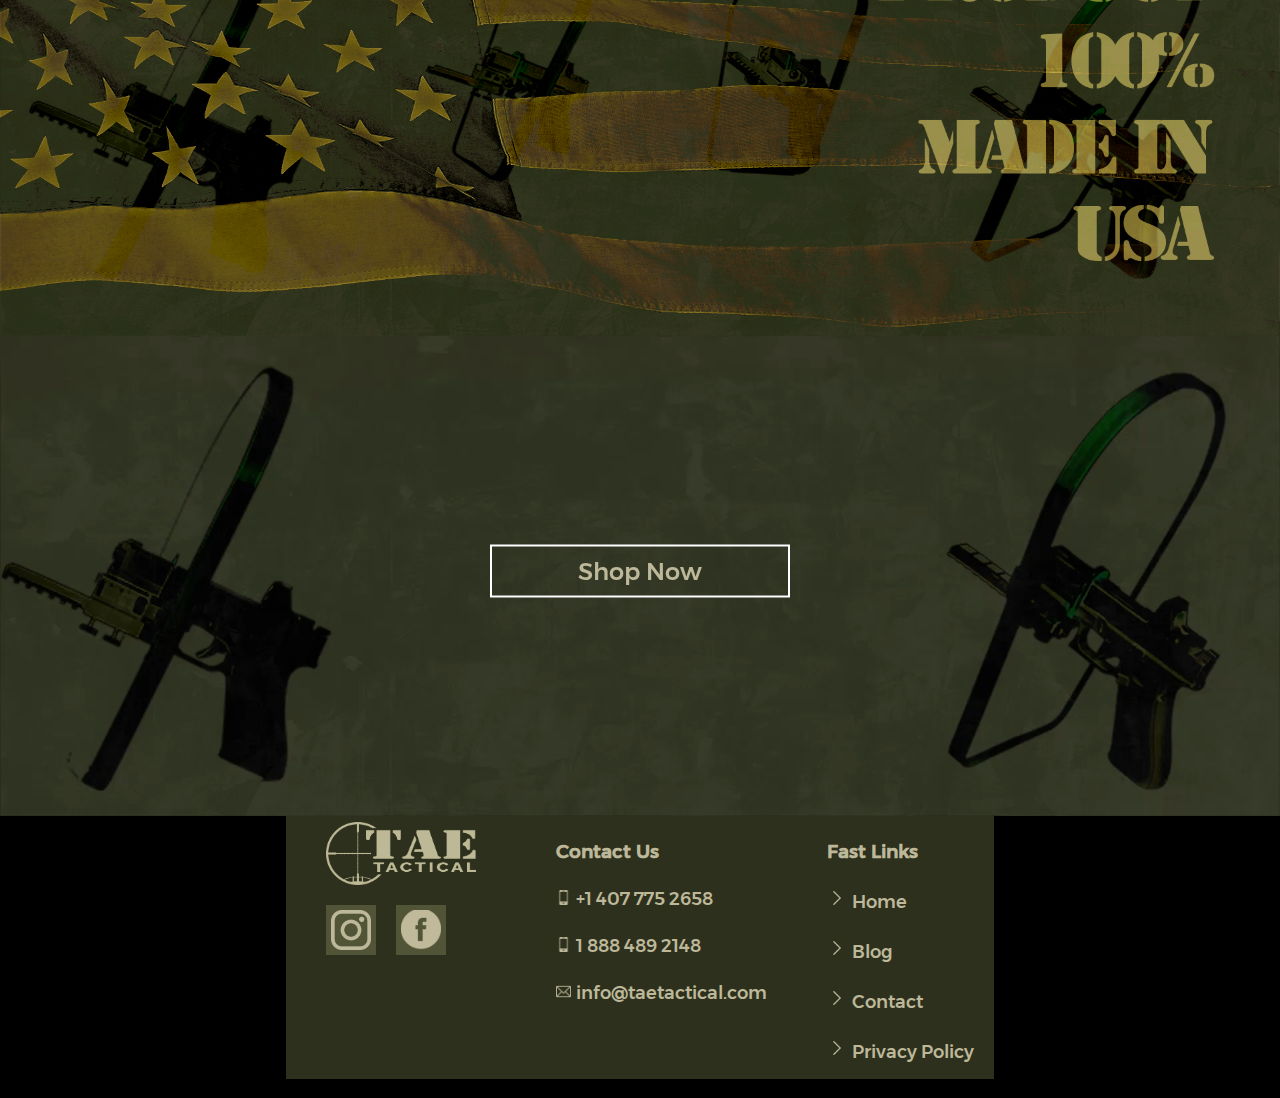
==== commit adc855c4: "criando auto scroll navbar" ====
--- a/history.html
+++ b/history.html
@@ -71,7 +71,7 @@
     </header>
     <main>
         <div class="container-1">
-            <h1>WHAT IT IS?</h1>
+            <h1>WHAT IS IT?</h1>
             <section class="section-p1">
                 <p>The TAE Tactical Shield is not just an evolution in operational safety; it's a testament to the
                     excellence of the premium materials used in its production. This revolutionary device not only
--- a/css/header_footer.css
+++ b/css/header_footer.css
@@ -48,7 +48,7 @@
 }
 
 
-nav .item-nav a, nav .item-nav span{
+nav .item-nav a, nav .navbar-mobile-opcoes-lista span{
   display: flex;
   flex-direction: row;
   justify-content: center;
@@ -98,18 +98,20 @@
   border: 1px solid #BDB89A;
   background-color: #2D301C;
   pointer-events: none;
-
-
-
-  
-}
-
+  
+}
 
 nav .item-nav #midia-icones-container *{
   width: 35px;
   padding: 5px;
 
   
+}
+
+nav .hamburguer li{
+  display: flex;
+  flex-direction: row;
+  justify-content: center;
 }
 #dropdown{
   display: none;
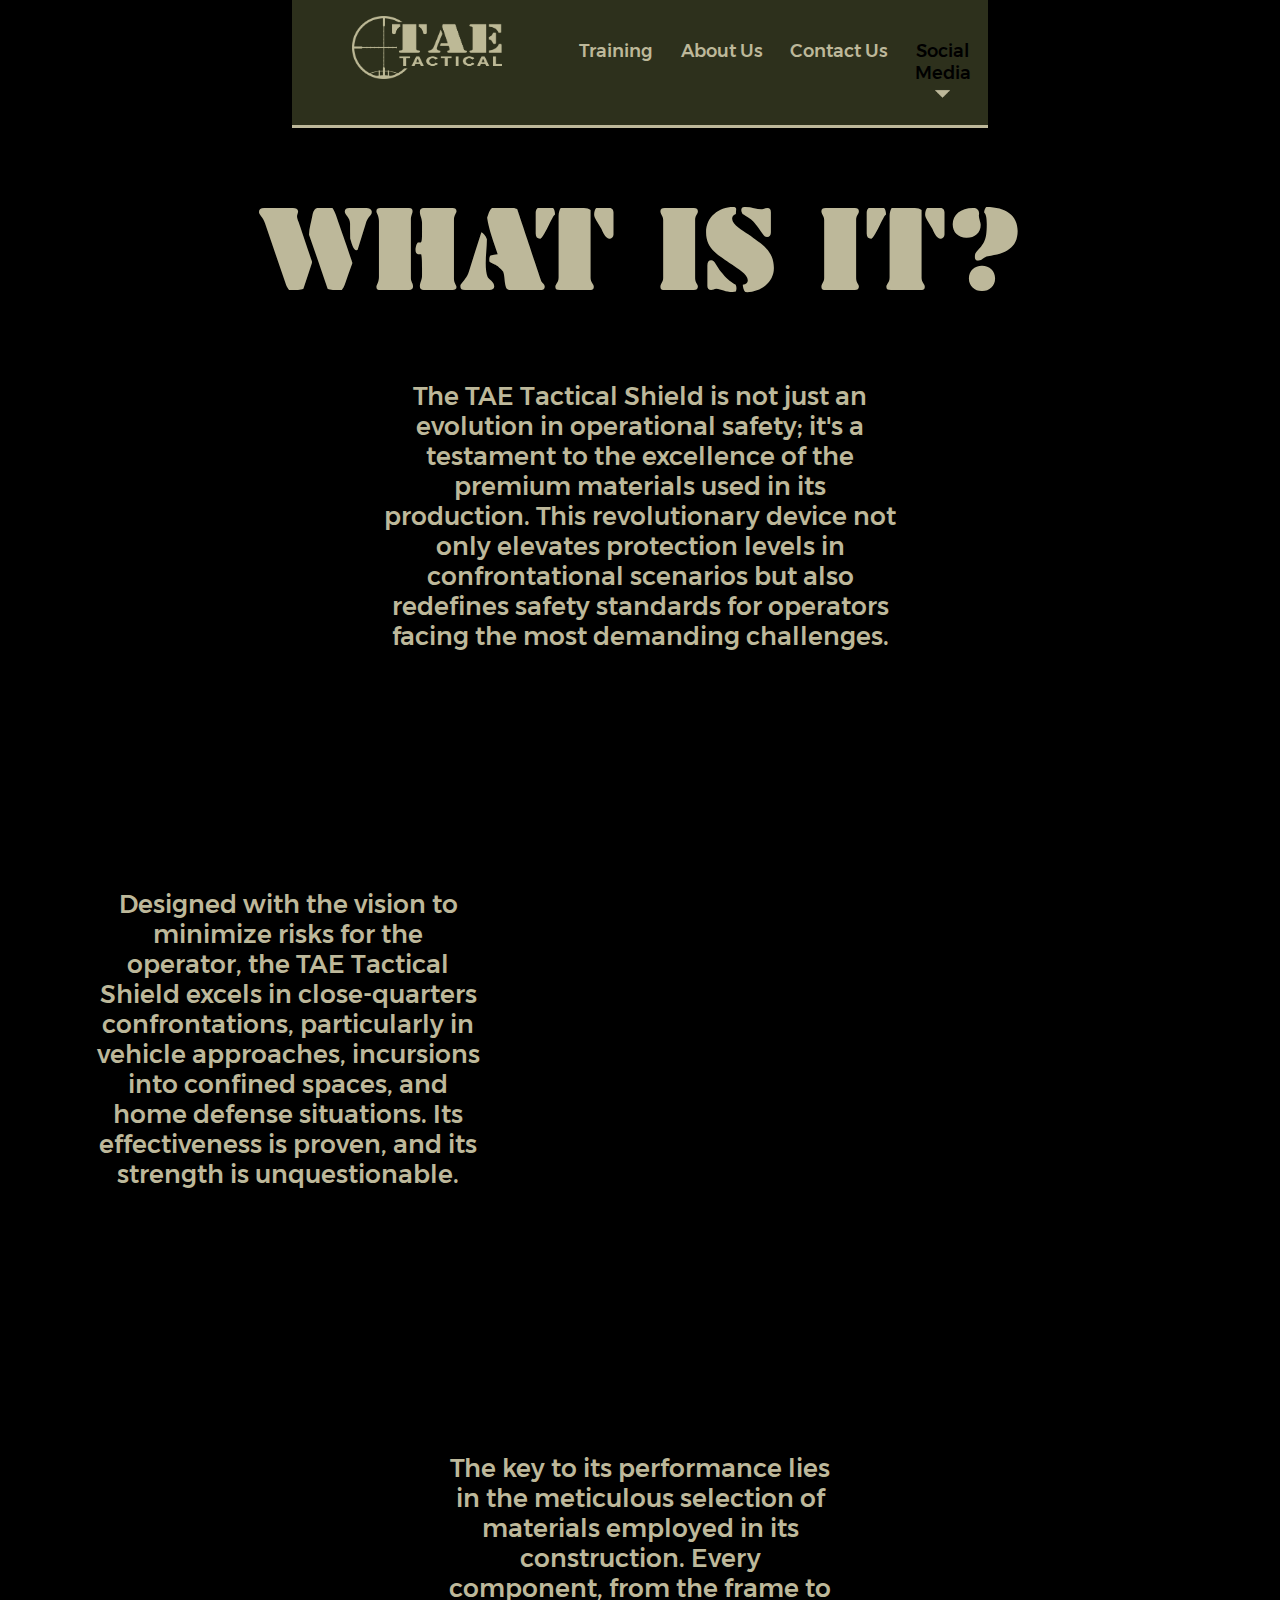
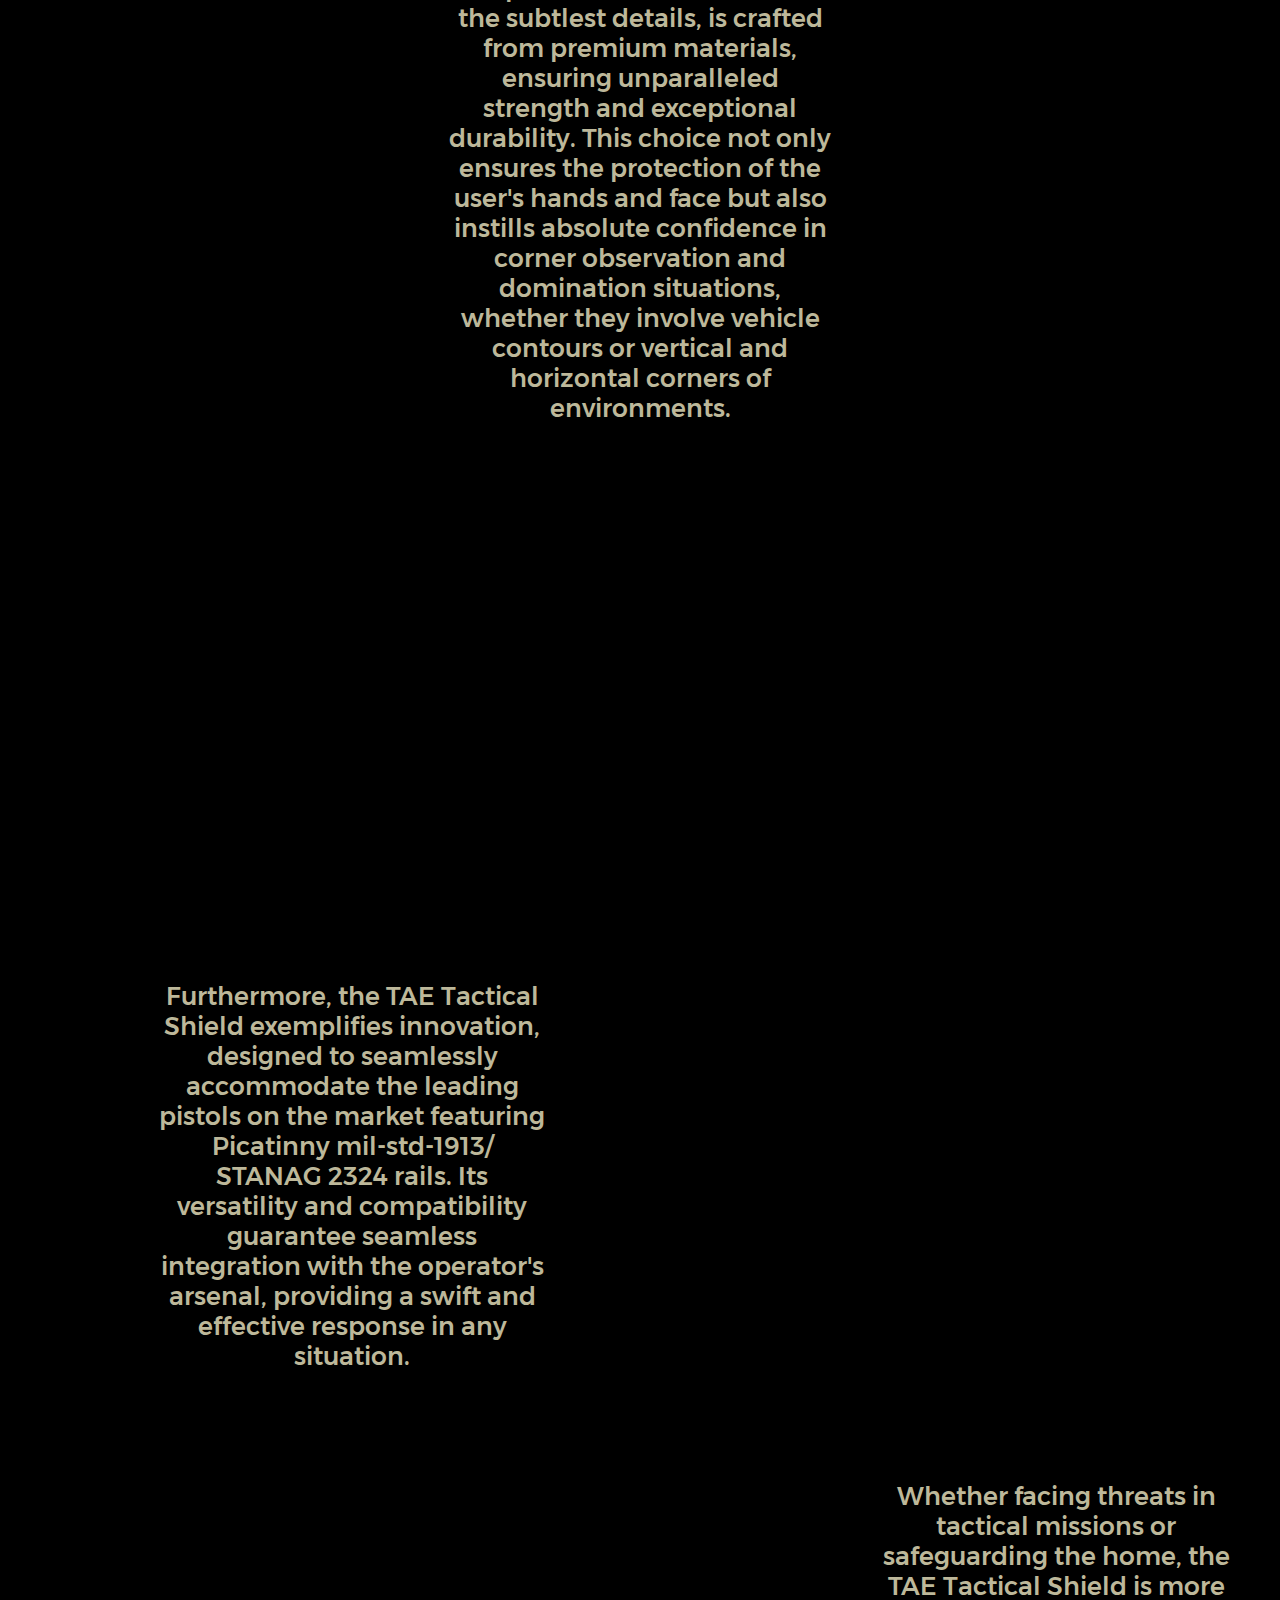
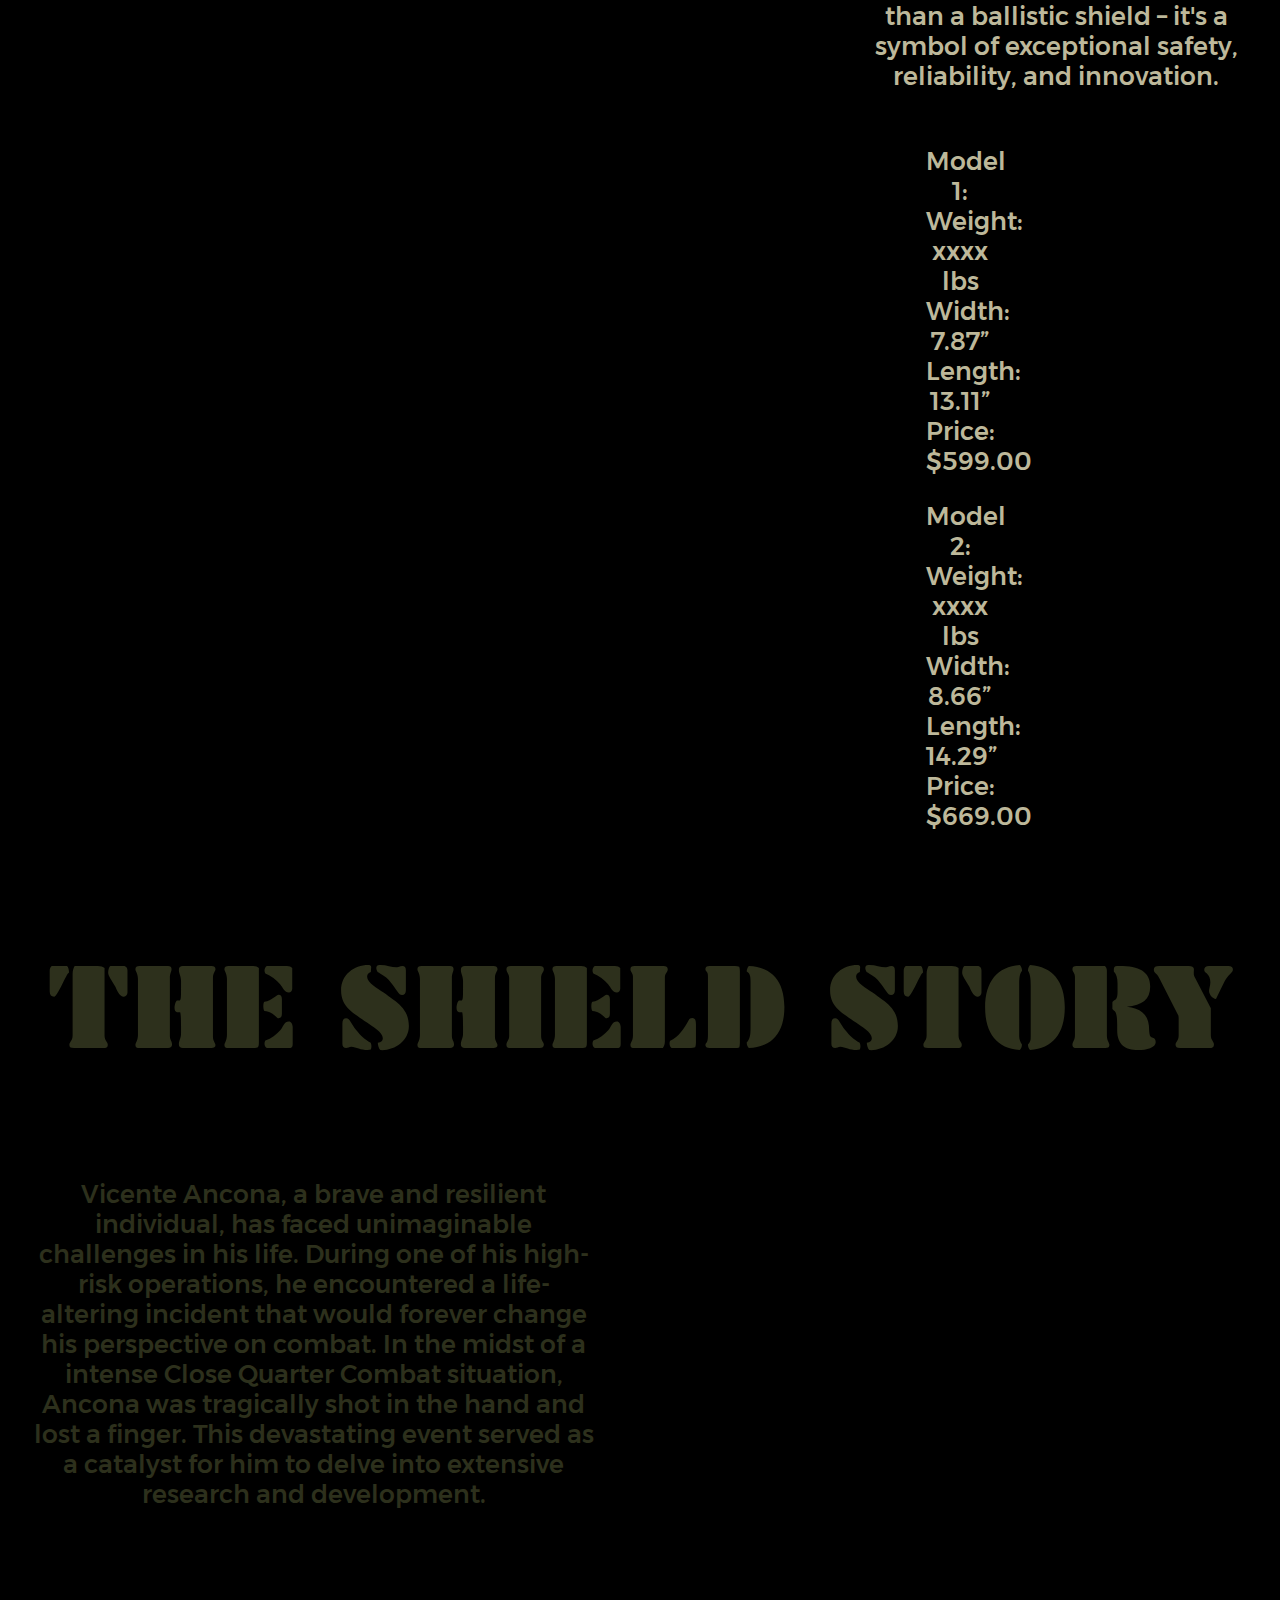
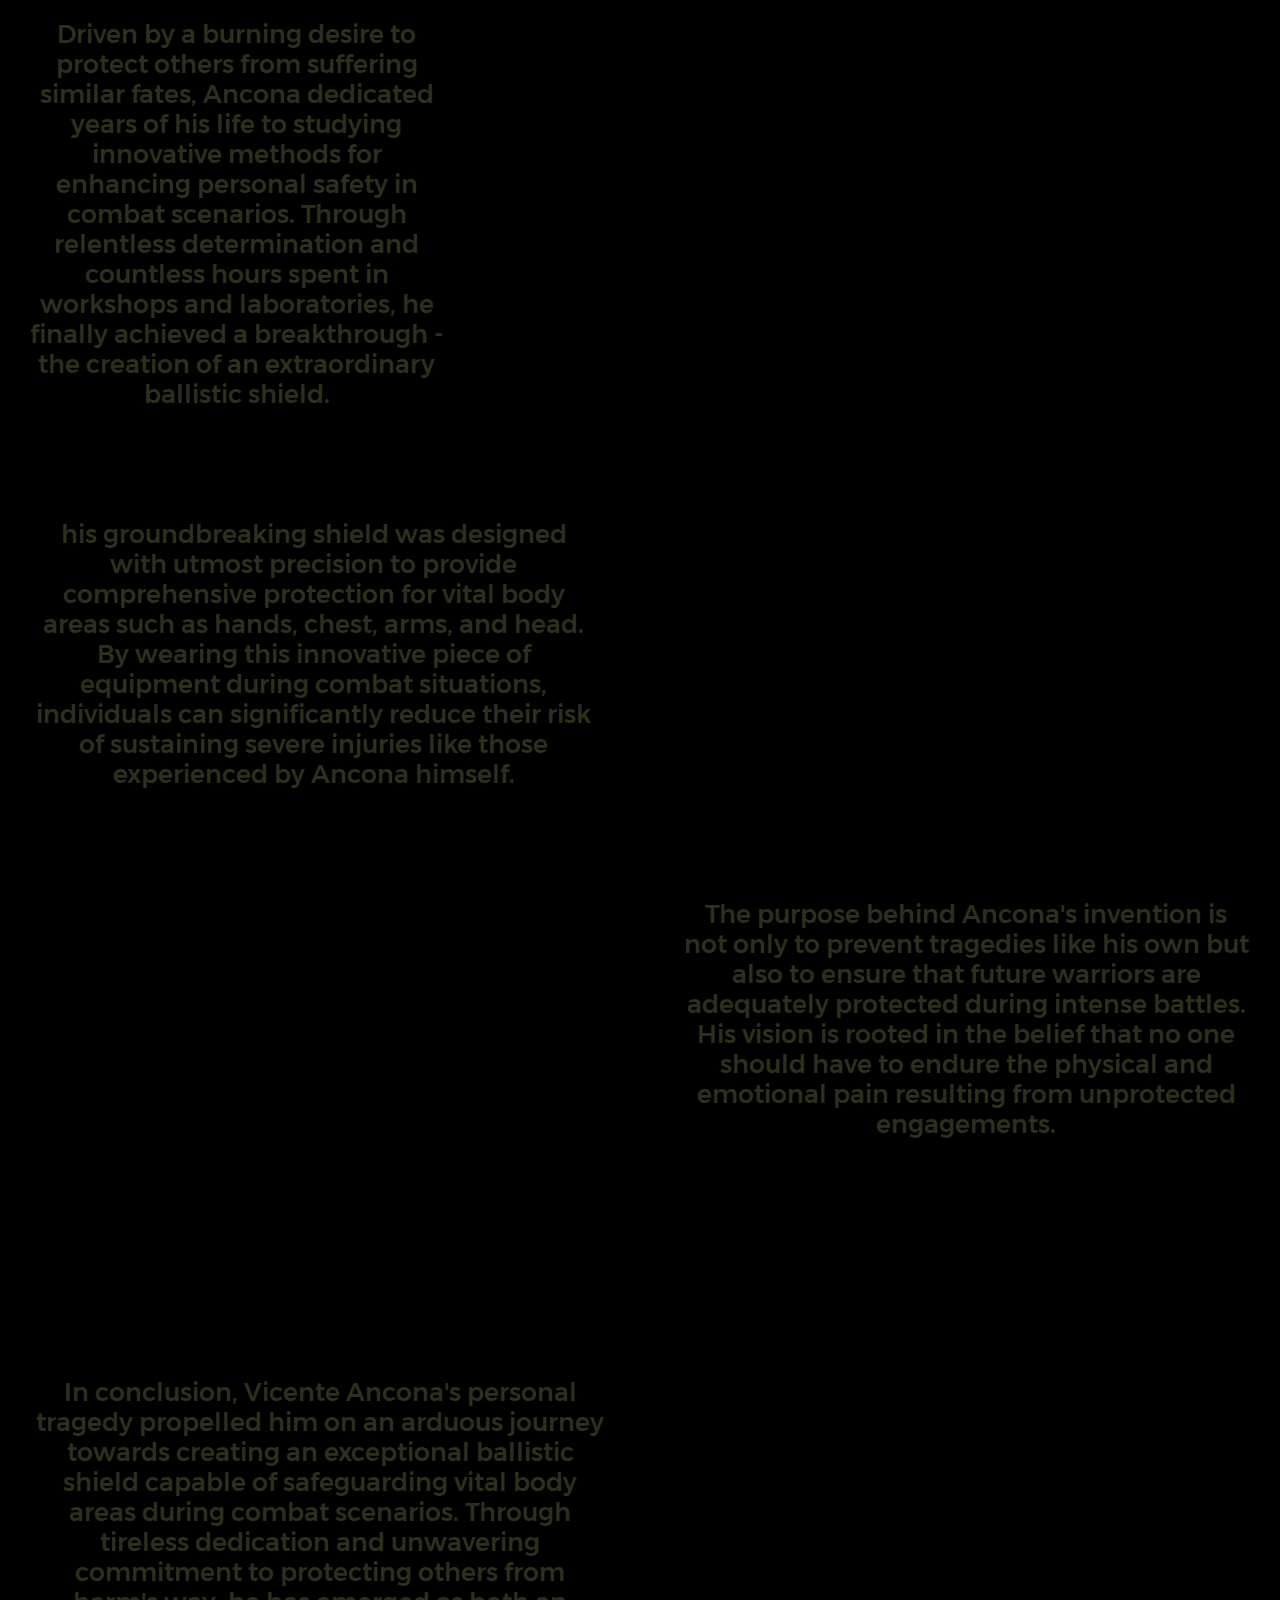
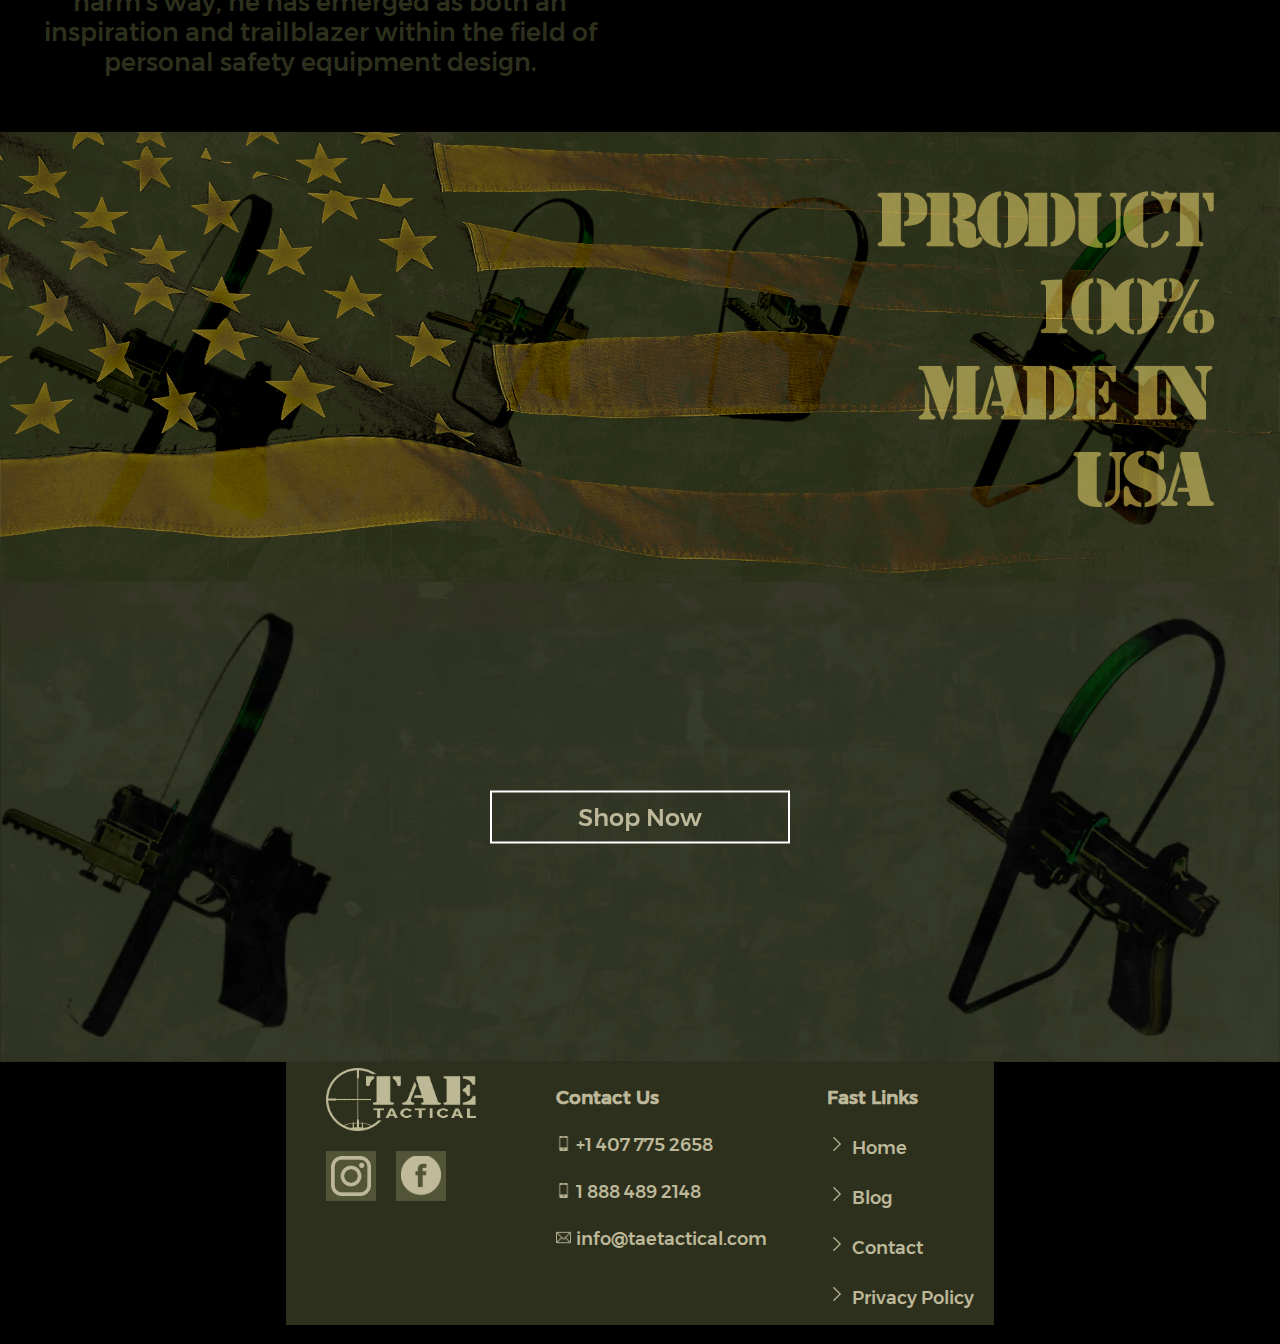
==== commit 820a0ed0: "quase tudo arrumado" ====
--- a/history.html
+++ b/history.html
@@ -51,7 +51,7 @@
                   
                     <img src="./img/icon-bar.png" alt="" class="hambuguer-img">
                     
-                    <ul class="navbar-mobile-opcoes-lista invisivel">
+                    <ul class="navbar-mobile-opcoes-lista">
                         <li><a href="https://www.taetactical.com/the-training-method/">Training</a></li>
                         <li><a href="#about">About Us</a></li>
                         <li><a href="">Contact Us</a></li>
@@ -121,9 +121,9 @@
         <div class="container-2 container-shield-story">
             
             <h1>THE SHIELD STORY</h1>
-            <article>
-
-                <section class="section-p1 texto-flutuante">
+
+
+                <section class="section-p1 ">
                     <p>Vicente Ancona, a brave and resilient individual, has faced unimaginable challenges in his life.
                         During
                         one of his high-risk operations, he encountered a life-altering incident that would forever change
@@ -134,7 +134,7 @@
                         into
                         extensive research and development. </p>
                 </section>
-                <section class="section-p2 texto-flutuante">
+                <section class="section-p2 ">
                     <p>Driven by a burning desire to protect others from suffering similar fates, Ancona dedicated years of
                         his
                         life to studying innovative methods for enhancing personal safety in combat scenarios. Through
@@ -142,14 +142,14 @@
                         achieved a
                         breakthrough - the creation of an extraordinary ballistic shield. </p>
                 </section>
-                <section class="section-p3 texto-flutuante">
+                <section class="section-p3 ">
                     <p>his groundbreaking shield was designed with utmost precision to provide comprehensive protection for
                         vital body areas such as hands, chest, arms, and head. By wearing this innovative piece of equipment
                         during combat situations, individuals can significantly reduce their risk of sustaining severe
                         injuries
                         like those experienced by Ancona himself.</p>
                 </section>
-                <section class="section-p4 texto-flutuante">
+                <section class="section-p4 ">
                     <p>The purpose behind Ancona's invention is not only to prevent tragedies like his own but also to
                         ensure
                         that future warriors are adequately protected during intense battles. His vision is rooted in the
@@ -157,7 +157,7 @@
                         that no one should have to endure the physical and emotional pain resulting from unprotected
                         engagements.</p>
                 </section>
-                <section class="section-p5 texto-flutuante">
+                <section class="section-p5 ">
                     <p>In conclusion, Vicente Ancona's personal tragedy propelled him on an arduous journey towards creating
                         an
                         exceptional ballistic shield capable of safeguarding vital body areas during combat scenarios.
@@ -167,7 +167,7 @@
                         both an inspiration and trailblazer within the field of personal safety equipment design.</p>
                 </section>
 
-            </article>
+
         </div>
 
         <div class="container-3 bandeiraMaideInUsa">
--- a/css/history.css
+++ b/css/history.css
@@ -34,6 +34,7 @@
 main .container-1 p{
     color: #BDB89A;
     font-size: 25px;
+
     
 
 }
@@ -66,14 +67,10 @@
 }
 .container-2{
     background-image: url(../img/fundo\ learn\ more\ story.png);
-    background-position: 100% 100%;
-    background-size: 100% 100%;
-    /* min-height: 3582px; */
-    /* height: 100%; */
-    height: 1000px;
+    min-height: 3582px;
+    height: 100%; 
     text-align: center;
     width: 100%;
-    position: relative;
 
 }
 main .container-2 h1{
@@ -128,32 +125,29 @@
 }
 main .container-2 .section-p1{
     width: 49%;
-    display: block;
-    top: 7%;
-    left: 5%;
+
     
 }
 main .container-2 .section-p2{
     width: 37%;
-    top: 29.6%;
-    left: 13%;
+    
 
 }
 main .container-2 .section-p3{
     width: 49%;
-    bottom: 36%;
-    right: 2%;
+    
 
 }
 main .container-2 .section-p4{
     width: 49%;
-    bottom: 18%;
-    left: 5%;
+    margin-left: auto;
+
 }
 main .container-2 .section-p5{
-    width: 49%;
-    bottom: 18%;
-    left: 5%;
+    margin-top: 10%;
+    width: 50%;
+ 
+   
     
 }
 
@@ -212,6 +206,10 @@
         font-size: 60px!important;
         padding-top: 15%!important;
     }
+    .container-1 section{
+        margin: 0!important;
+        
+    }
     main .section-p1{
         margin-left: 11%!important;
         width: 70%!important;
@@ -233,6 +231,9 @@
         margin-top: 10%!important;
         width: 70%!important;
         margin-left: 11%!important
+    }
+    main .section-p5{
+        width: 70%!important;
     }
 }
 @media(min-width:941px)and ( max-width: 1300px){
@@ -276,9 +277,16 @@
         background-size: 100%!important;
         width: 1230px!important;
     } */
+
+    .container-1 p,.container-2 p{
+        font-size: 17px!important;
+        max-width: 300px;
+        margin-left: auto;
+        margin-right: auto;
+    }
    
     .container-1 section{
-        margin: 0!important;
+        
         float: none !important;
         margin-left: auto!important;
         margin-right: auto!important;
@@ -289,9 +297,17 @@
         float: none !important;
         margin-left: auto!important;
         margin-right: auto!important;
-    
+        width: 90%!important;
+        
+    
+    }
+    
+    
+    .container-2{
+        background-image: url(../img/fundo-reptil.png);
+        min-height: 2000px!important;
     }
     .container-3{
-        height: 400px!important;
+        height: 180px!important;
     }
 }--- a/css/header_footer.css
+++ b/css/header_footer.css
@@ -79,6 +79,10 @@
   pointer-events: all;
   
 }
+.li-dropDown #midia-icones-container a{
+  margin-left: 10%;
+  height: 40px;
+}
 
 .li-dropDown #midia-icones-container{
   position: absolute;
@@ -87,23 +91,22 @@
   transform: translateX(-50%);
   opacity: 0;
   transition: 500ms;
-  width: 100%;
+  width: 150%;
   /* width: fit-content; */
   margin-left: auto;
   margin-right: auto;
-  display: flex;
-  flex-direction: row;
-  justify-content: space-around;
-
   border: 1px solid #BDB89A;
   background-color: #2D301C;
   pointer-events: none;
+  max-height: 120px;
+
   
 }
 
 nav .item-nav #midia-icones-container *{
   width: 35px;
-  padding: 5px;
+  padding: 0px 5px 0px 5px;
+
 
   
 }
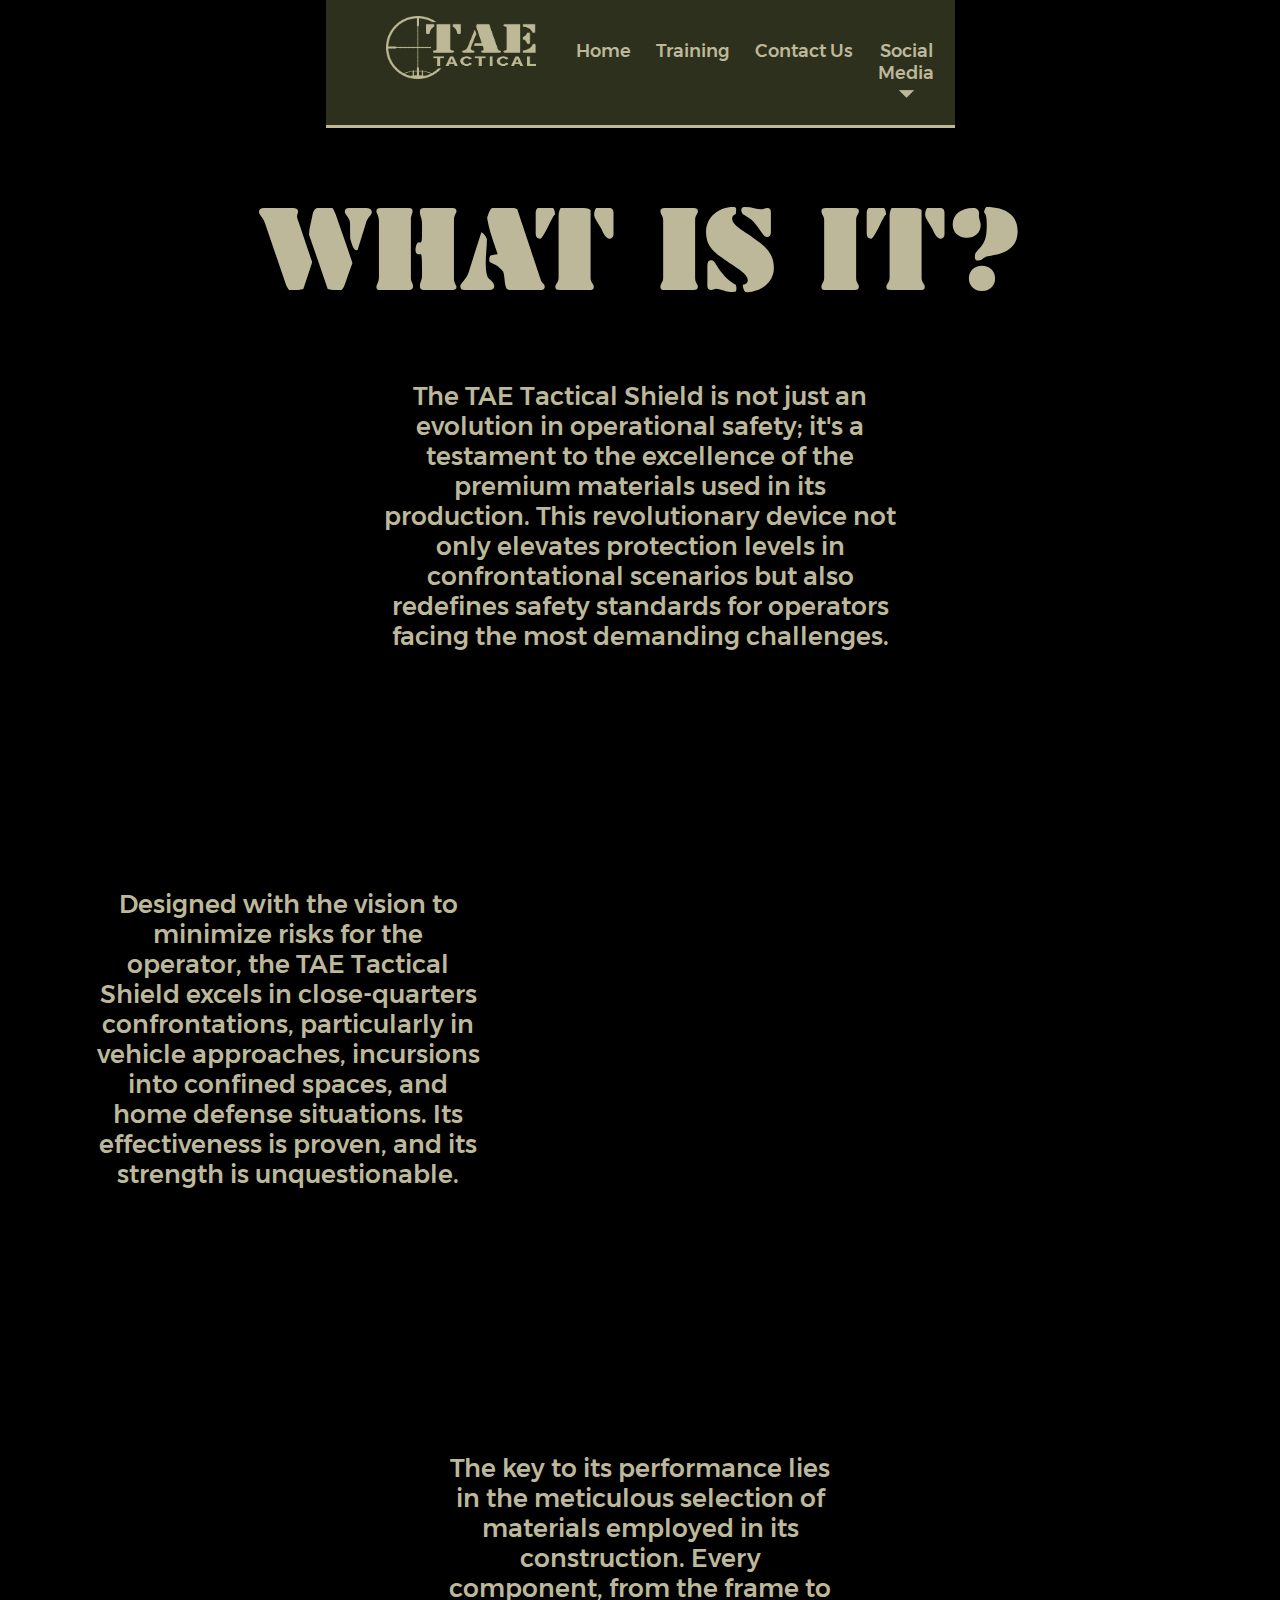
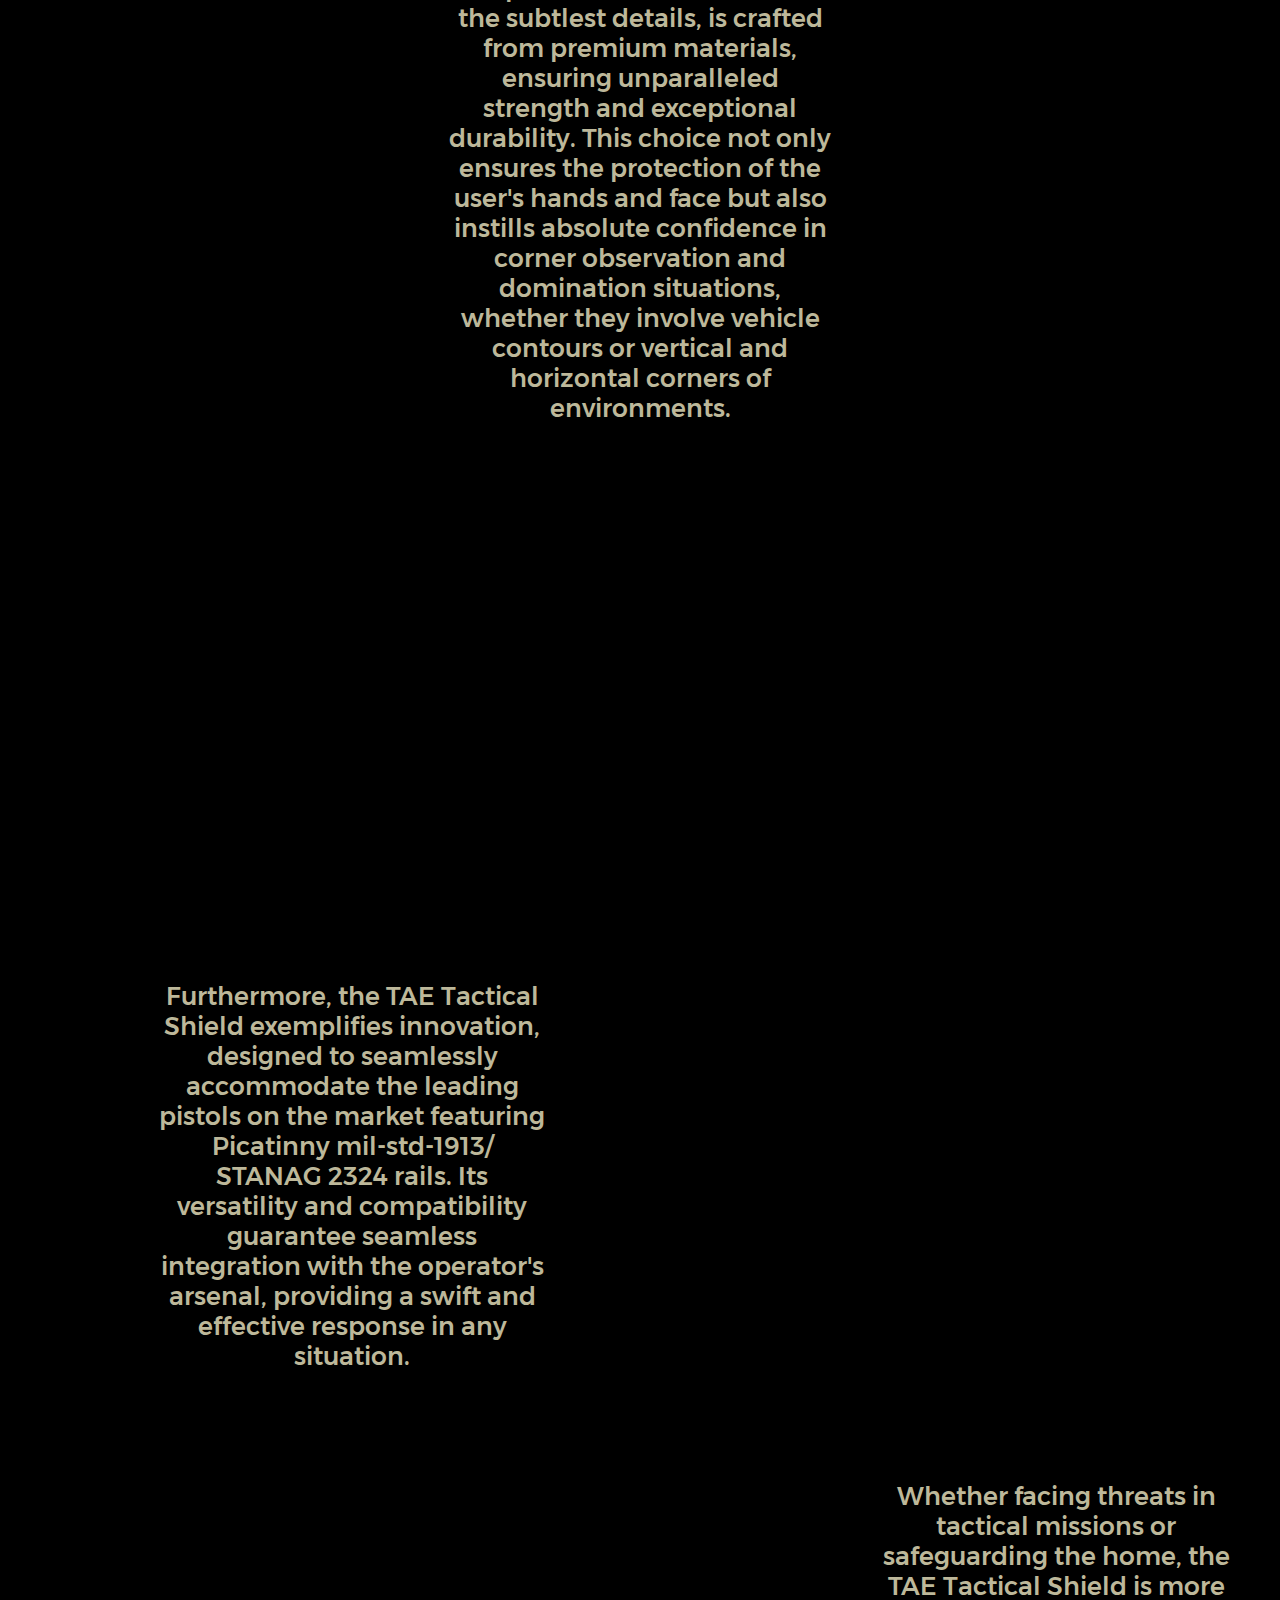
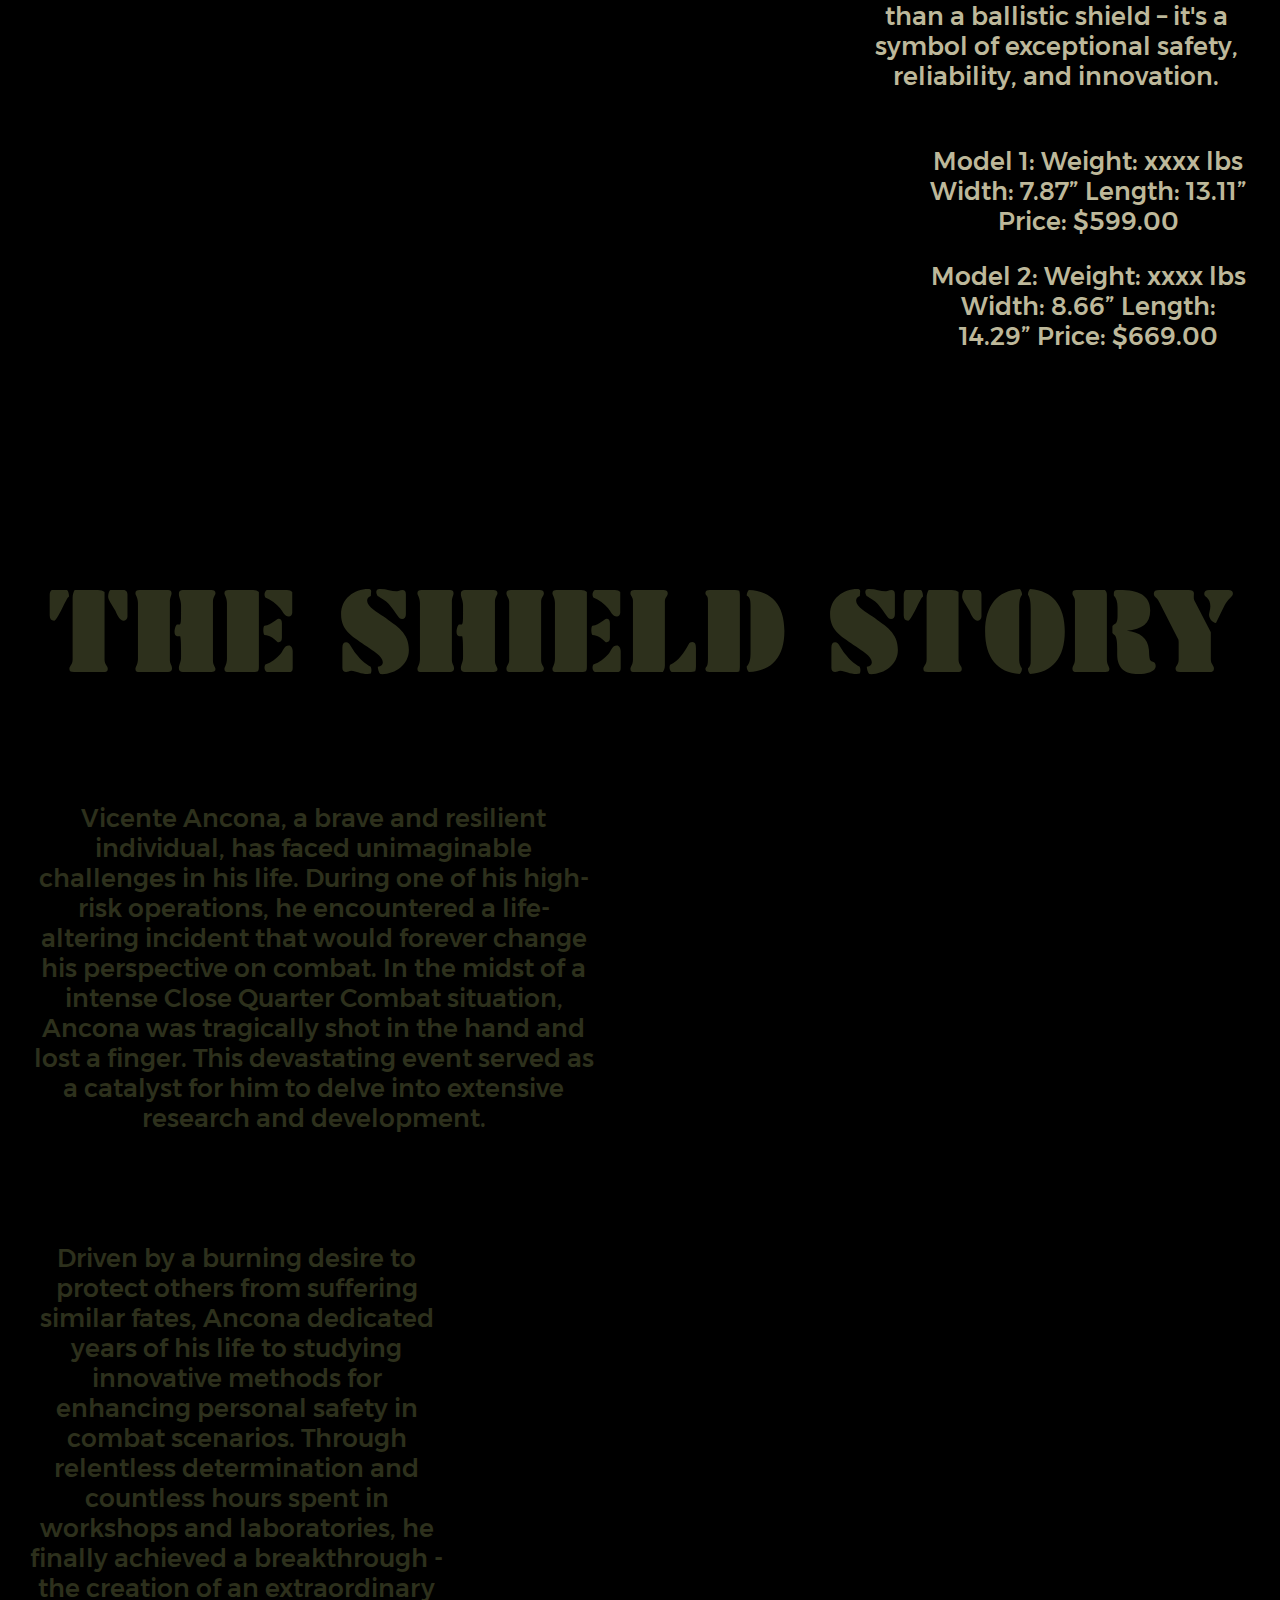
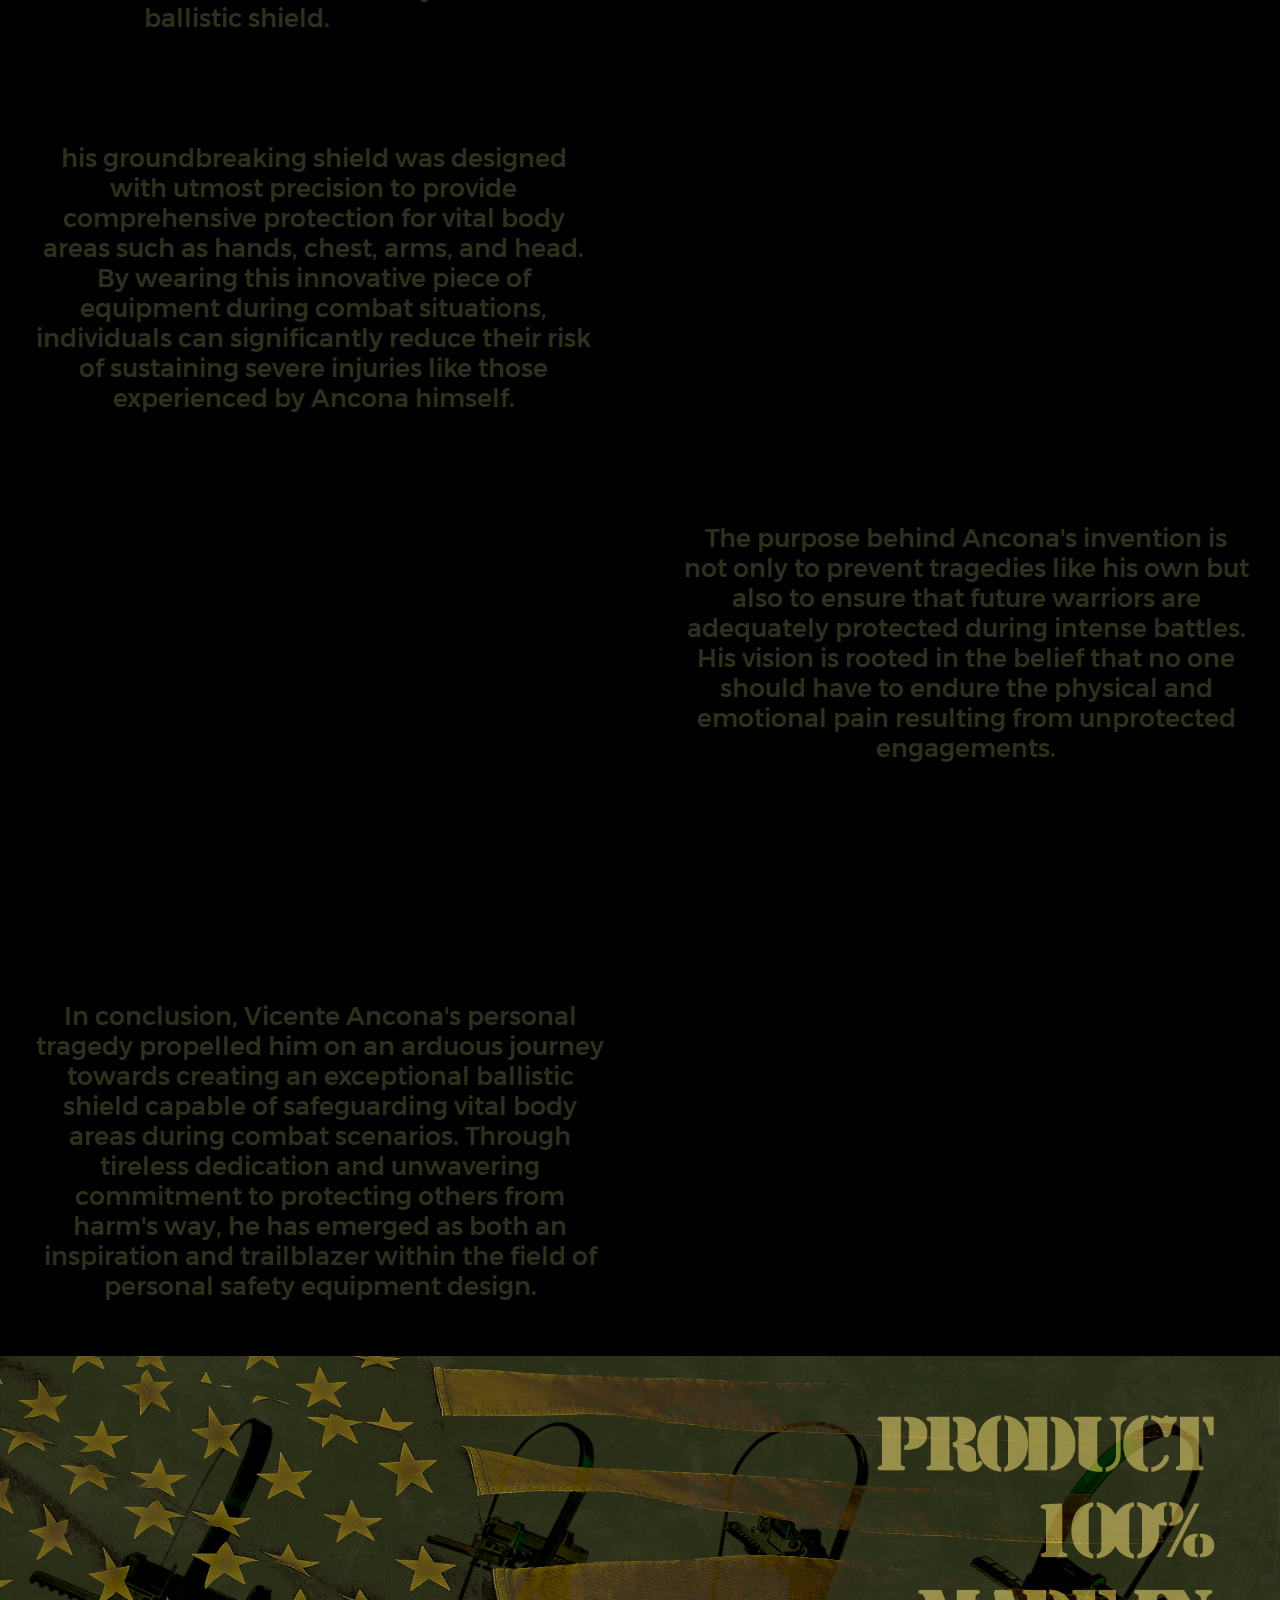
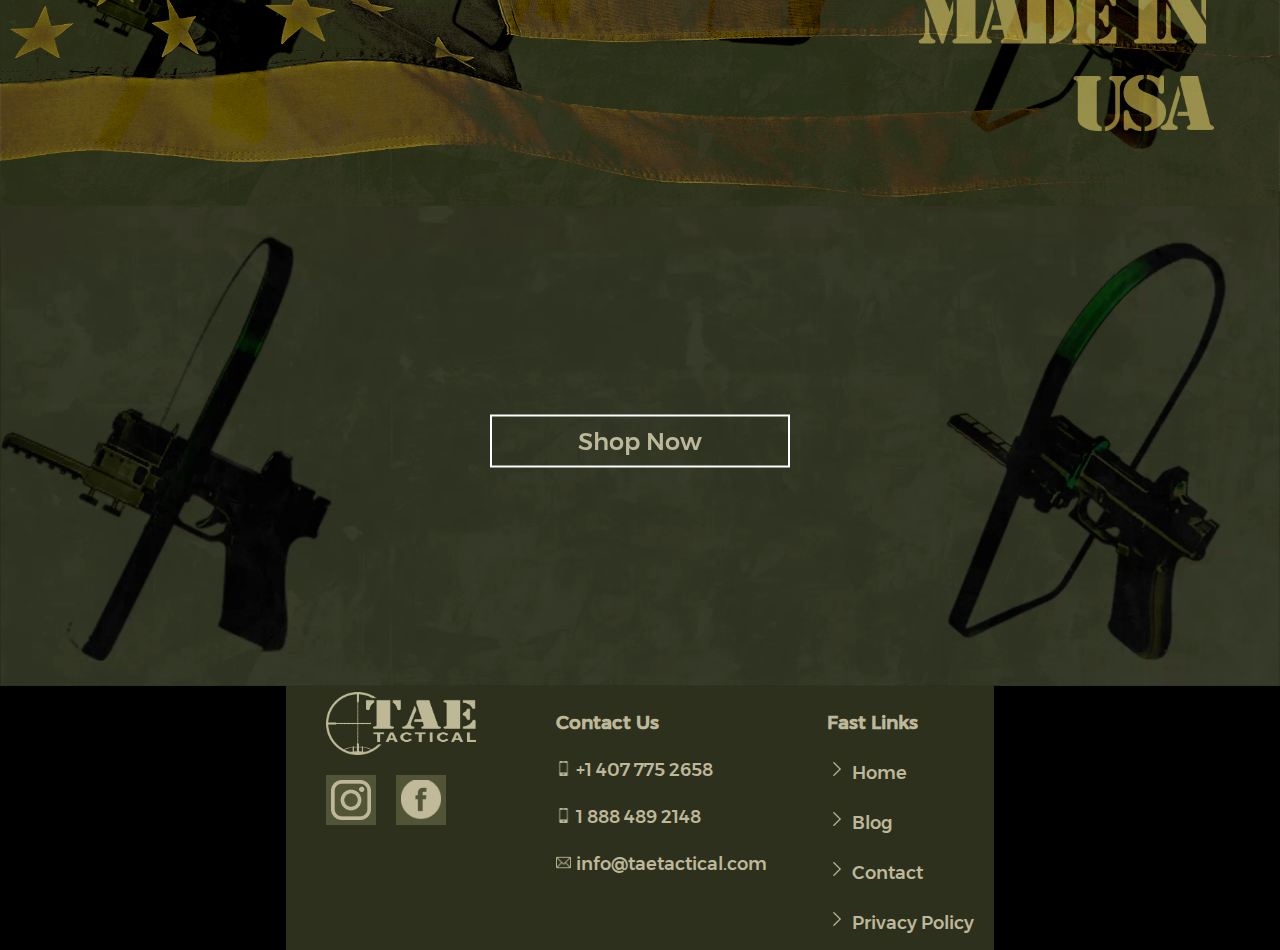
==== commit 91906adf: "Atualizado e salvo no wordpress" ====
--- a/history.html
+++ b/history.html
@@ -21,9 +21,9 @@
         <nav>
             <!-- Navbar desktop -->
             <ul>
+                <li class="item-nav"><a href="index.html">Home</a></li>
                 <li class="item-nav"><a href="https://www.taetactical.com/the-training-method/">Training</a></li>
-                <li class="item-nav"><a href="#about">About Us</a></li>
-                <li class="item-nav"><a href="">Contact Us</a></li>
+                <li class="item-nav"><a href="#rodapeHistory">Contact Us</a></li>
                 <!-- DropDown Midias sociais -->
                 <li class="item-nav li-dropDown" id="redes-sociais-dropDown">
 
@@ -32,12 +32,14 @@
                         <img src="icones/triangledown2.png" alt="" id="social-media-dropDown-icone" class="seta-dropdown-nav">
                     </span>
 
-                    <div id="midia-icones-container" class="invisivel">
+                    <div id="midia-icones-container">
                         <a href="https://www.instagram.com/taetacticalusa/" target="_blank">
                             <img src="./img/logo-insta.png" alt="">
+                            <p>@taetacticalusa</p>
                         </a>
                         <a href="https://www.facebook.com/?locale=pt_BR" target="_blank">
                             <img src="./img/logo-face.png" alt="">
+                            <p>Taetactical</p>
                         </a>
                     </div>
 
@@ -52,16 +54,14 @@
                     <img src="./img/icon-bar.png" alt="" class="hambuguer-img">
                     
                     <ul class="navbar-mobile-opcoes-lista">
+
+                        <li><a href="index.html">Home</a></li>
                         <li><a href="https://www.taetactical.com/the-training-method/">Training</a></li>
-                        <li><a href="#about">About Us</a></li>
                         <li><a href="">Contact Us</a></li>
-                        <li><a href="https://www.instagram.com/taetacticalusa/" target="_blank">
-                                Social Media 
-                                <img src="icones/triangledown2.png" alt="" class="seta-dropdown-nav">
-                            </a>
-                        </li>
+                        <li><a href="#socialMedia" target="_blank">Social Media </a></li>
 
                     </ul>
+
                 </div>
                 <!--Final Navbar Mobile -->
 
@@ -186,10 +186,9 @@
 
     </main>
     
-    <footer>
-
+    <footer id="rodapeHistory">
         <!-- Logos -->
-        <div class="logos">
+        <div class="logos" id="socialMedia">
             <figure><img src="img/Ativo 194Alta resolução.png" alt=""></figure>
             <figure class="sociais">
                 <div>
@@ -224,7 +223,8 @@
 
     </footer>
 
-    <script src="js/script.js"></script>i
+    
+    <script src="js/script.js"></script>
 
 </body>
 
--- a/css/history.css
+++ b/css/history.css
@@ -1,6 +1,9 @@
 
 *{
    box-sizing: border-box; 
+}
+body{
+    background-color: #2d301c;
 }
 header, footer{
     width: inherit!important;
@@ -62,11 +65,12 @@
 }
 main .container-1 .section-p6{
     margin-top: 20%;
-    width: 10%;
+    width: 30%;
     margin-left: 70%;
 }
 .container-2{
     background-image: url(../img/fundo\ learn\ more\ story.png);
+    background-size: 100% 100%;
     min-height: 3582px;
     height: 100%; 
     text-align: center;
@@ -88,7 +92,6 @@
     border-radius: 10px;
     padding: 30px;
     width: 35%;
-    /*box-shadow: rgba(0, 0, 0, 0.35) 0px 5px 15px;*/
 }
 main .container-shield-story{
     min-height:2200px ;
@@ -103,24 +106,12 @@
     width: 100%;
 }
 
-.texto-flutuante{
-    width: 50%;
-    /* border: 1px solid red!important; */
-    display: block;
-    position: absolute;
-}
-.texto-flutuante{
-    /* background-color: orange; */
-    justify-self: left;
-    
-}
 
 
 main .container-shield-story section p{
     font-family: Mont;
     font-size: 25px;
     color: #2D301C;
-    /* background-clip: text; */
     
 }
 main .container-2 .section-p1{
@@ -204,8 +195,7 @@
    
     main h1{
         font-size: 60px!important;
-        padding-top: 15%!important;
-    }
+        padding-top: 29% !important;    }
     .container-1 section{
         margin: 0!important;
         
@@ -238,28 +228,7 @@
 }
 @media(min-width:941px)and ( max-width: 1300px){
     
-    /* main .section-p1{
-        margin-left: 11%!important;
-        width: 70%!important;
-        
-    }
-    main .section-p2{
-        margin-top: 10%!important;
-        float: inline-start!important;
-        margin-left: 11%;
-        width: 70%!important;
-    }
-    main .section-p3{
-        margin-left: 11%!important;
-        width: 70%!important;
-        margin-top: 70%!important;
-    }
-    main .section-p4{
-        float: inline-start!important;
-        margin-top: 10%!important;
-        width: 70%!important;
-        margin-left: 11%!important
-    } */
+
     .container-3{
         height: 450px!important;
 
@@ -272,15 +241,10 @@
 
 
 @media (max-width: 939px){
-    /* .container-1,.container-2,.container-3,.container-4{
-        width: 290%!important;
-        background-size: 100%!important;
-        width: 1230px!important;
-    } */
+  
 
     .container-1 p,.container-2 p{
         font-size: 17px!important;
-        max-width: 300px;
         margin-left: auto;
         margin-right: auto;
     }
@@ -303,11 +267,25 @@
     }
     
     
-    .container-2{
+    main .container-shield-story{
         background-image: url(../img/fundo-reptil.png);
-        min-height: 2000px!important;
+        min-height: unset;
+        height: fit-content;
+        padding-bottom: 110px;
     }
     .container-3{
-        height: 180px!important;
+        height: 322px!important;
+    }
+}
+
+
+
+@media (max-width: 700px){
+    main .container-4 .comprar-escudo-btn-aba-sobre{
+        width: 60%;
+    }
+
+    main .container-1 .section-p6 {
+        width: 60%;
     }
 }--- a/css/header_footer.css
+++ b/css/header_footer.css
@@ -17,7 +17,6 @@
   font-family: Mont;
   justify-items: center;
   background-color: black;
-  /* overflow-x: hidden; */
 
 }
 
@@ -34,6 +33,7 @@
     border-bottom: #BDB89A solid 3px;
     z-index: 7;
 }
+
 nav{
   width: inherit;
 }
@@ -42,6 +42,7 @@
     text-decoration: none;
     list-style-type: none;
     margin-top: 15px;
+    padding-left: 0;
     text-align: center;
     gap: 7%;
     justify-content: center;
@@ -55,8 +56,11 @@
   align-items: center;
   width: max-content;
 
+}
+nav .item-nav *{
   color: #BDB89A;
 }
+
 .seta-dropdown-nav{
   width: 15px!important;
   transition: 500ms;
@@ -118,12 +122,20 @@
 }
 #dropdown{
   display: none;
+  transition: 500ms;
 }
 #dropdown div img{
   margin-top: 10px;
   width: 100px;
 
 }
+.hambuguer-img{
+  transition: 500ms;
+}
+.hambuguer-img.ativado{
+  transform: rotate(90deg);
+}
+
 .navbar-mobile-opcoes-lista{
   display: none;
 
@@ -168,6 +180,7 @@
     background-color: #2d301c;
     font-family: Mont;
   }
+
   footer ul h3{
     color: #BDB89A;
   }
@@ -212,9 +225,9 @@
   footer a:hover{
     color: #525437;
   }
-  
-  /* Mobile */
-  @media (max-width: 700px) {
+
+  /* Navbar hamburguer */
+  @media (max-width: 900px){
     header{
       display: flex;
       align-items: center;
@@ -222,6 +235,9 @@
       justify-content: space-between;
     }
 
+    header li{
+      cursor: auto;
+    }
     header li:nth-child(1){
       margin-top: 0;
     }
@@ -238,15 +254,20 @@
       margin-top: 0;
       margin-bottom: 0;
       padding: 0;
-      cursor: pointer;
+ 
+    }
+    figure.nav-logo{
+      margin: 16px 0px;
     }
     .navbar-mobile-opcoes-lista{
       padding: 25px;
       border-bottom: #BDB89A solid 3px;
     }
-    .navbar-mobile-opcoes-lista li a{
+    .navbar-mobile-opcoes-lista li a, .navbar-mobile-opcoes-lista li span{
+      color: #BDB89A;
       font-size: 1.3rem;
       border-bottom: 3px solid #BDB89A;
+      cursor: pointer;
     }
     
 
@@ -265,8 +286,7 @@
     }
     #dropdown{
       position: inherit;
-      display: block!important;
-      
+      display: block!important;      
       
     }
 
@@ -290,6 +310,11 @@
       pointer-events: all;
 
     }
+
+  }
+  /* Mobile */
+  @media (max-width: 700px) {
+    
     footer{
       display: flex;
       flex-direction: column;
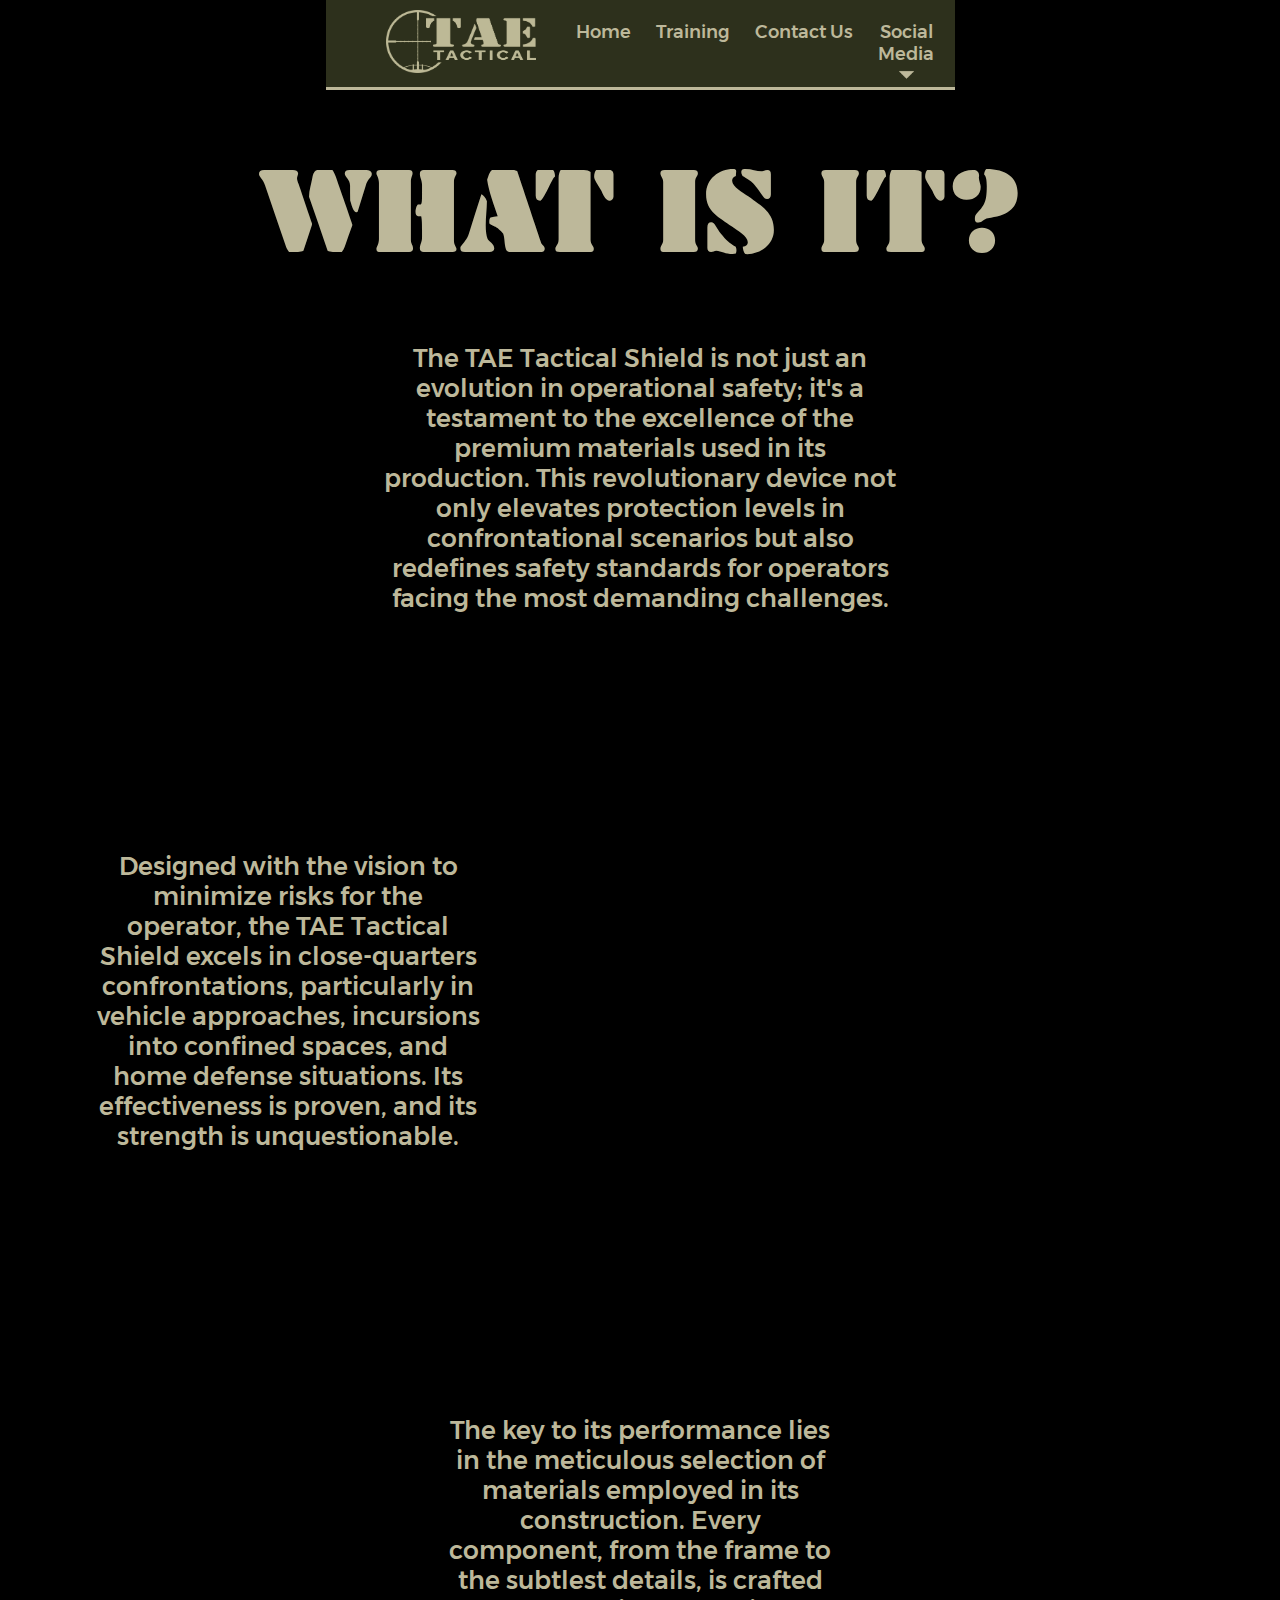
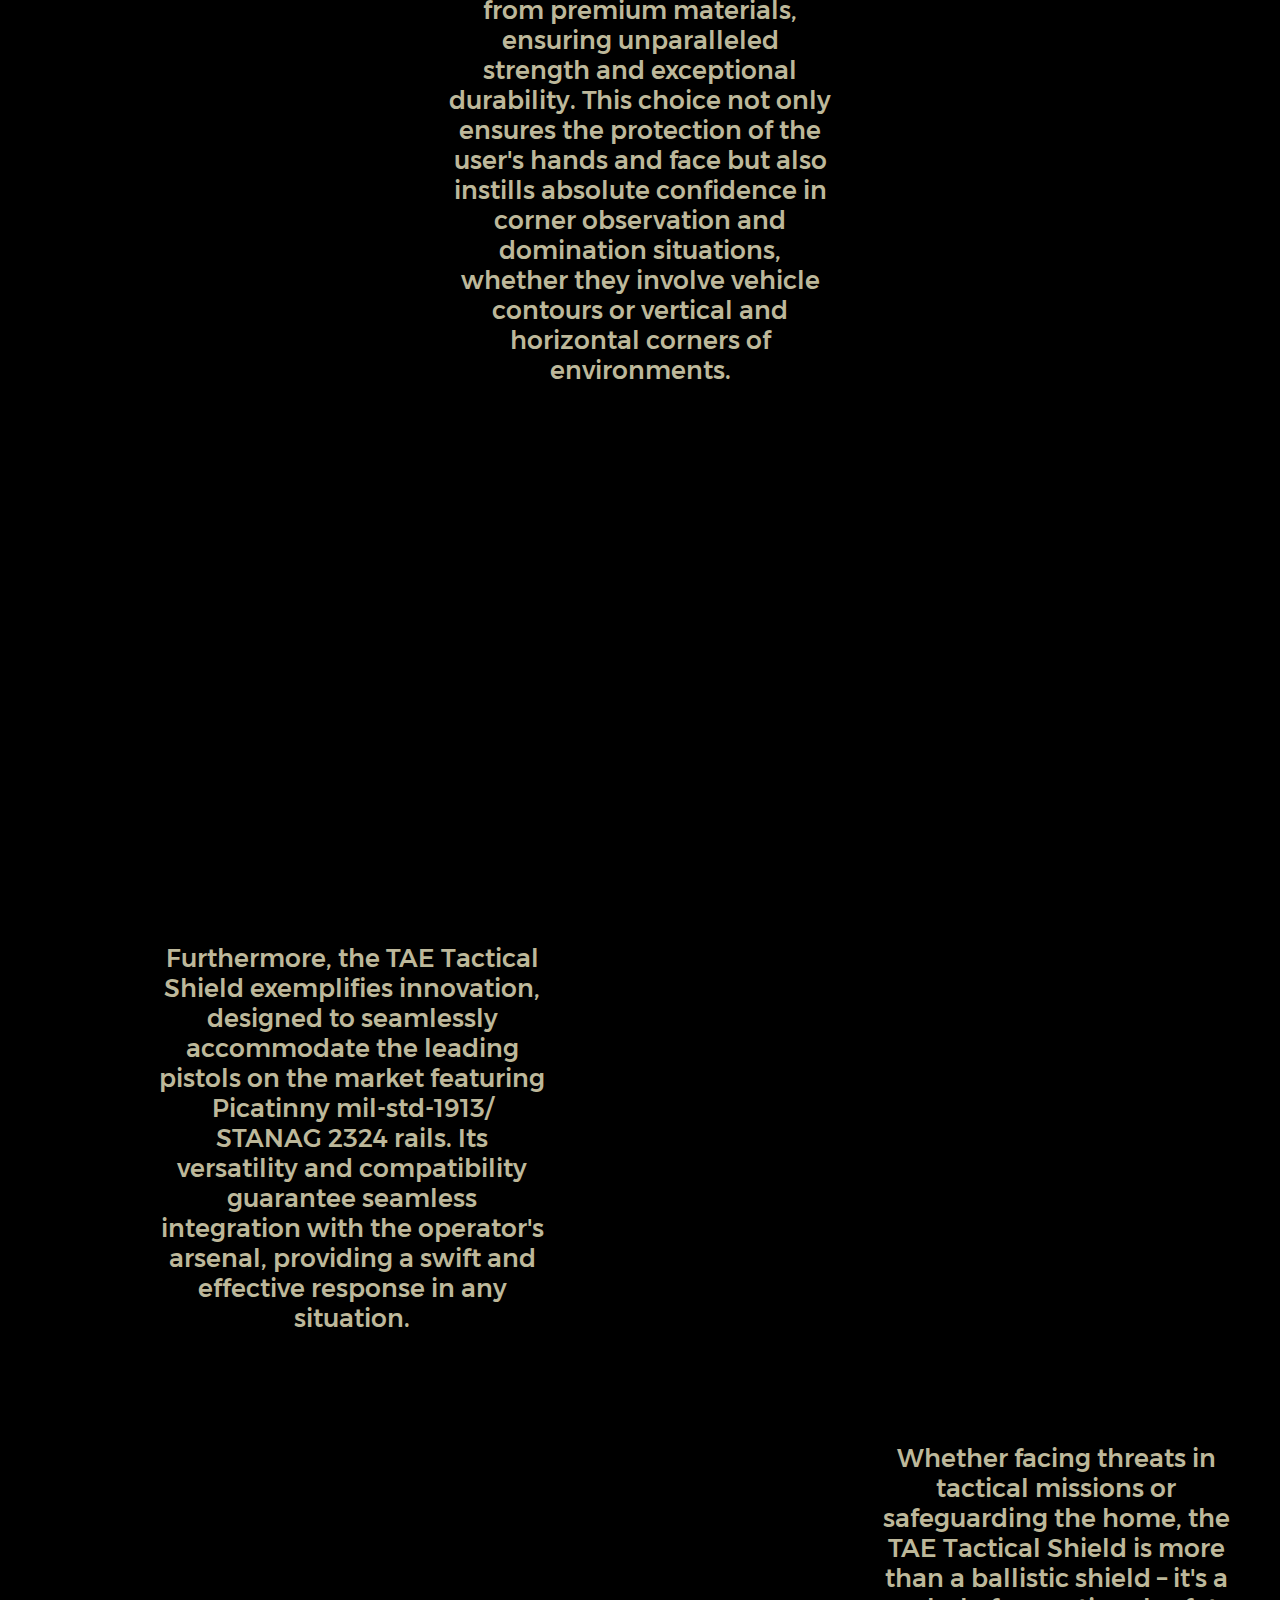
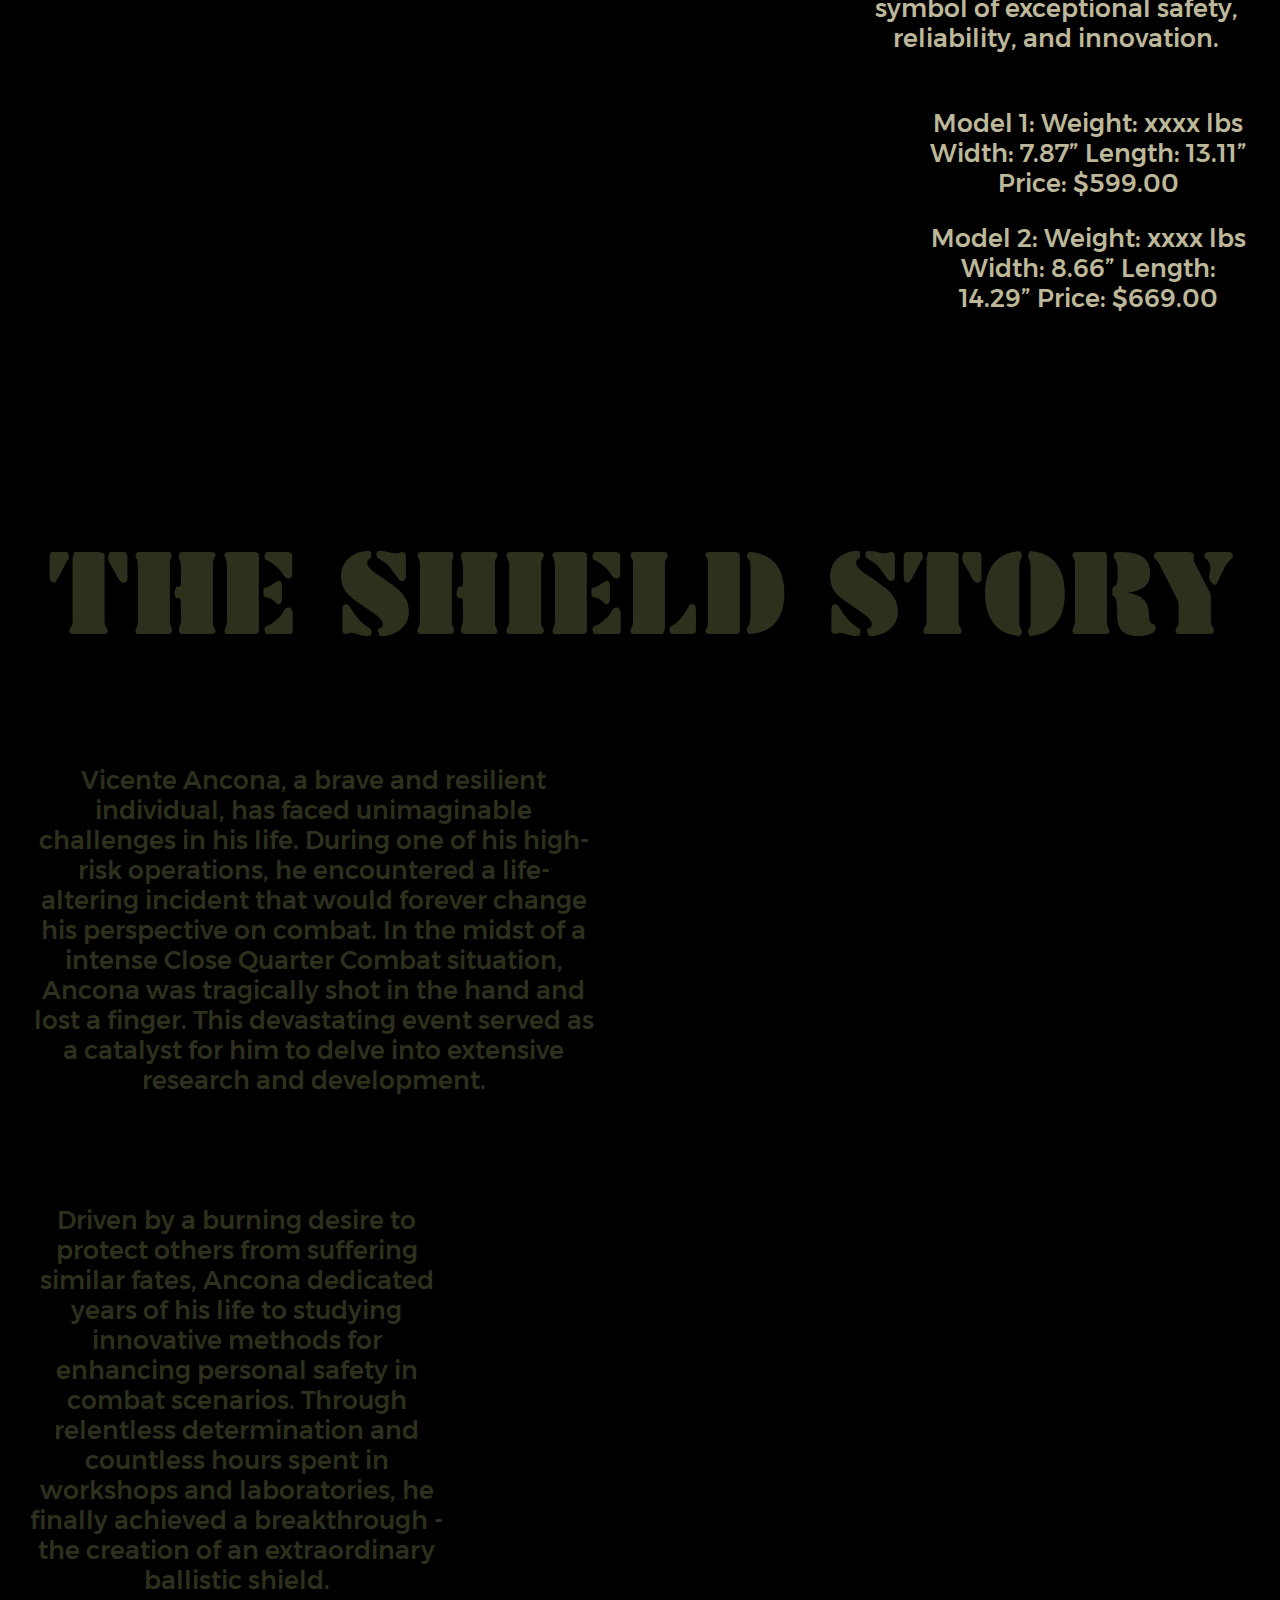
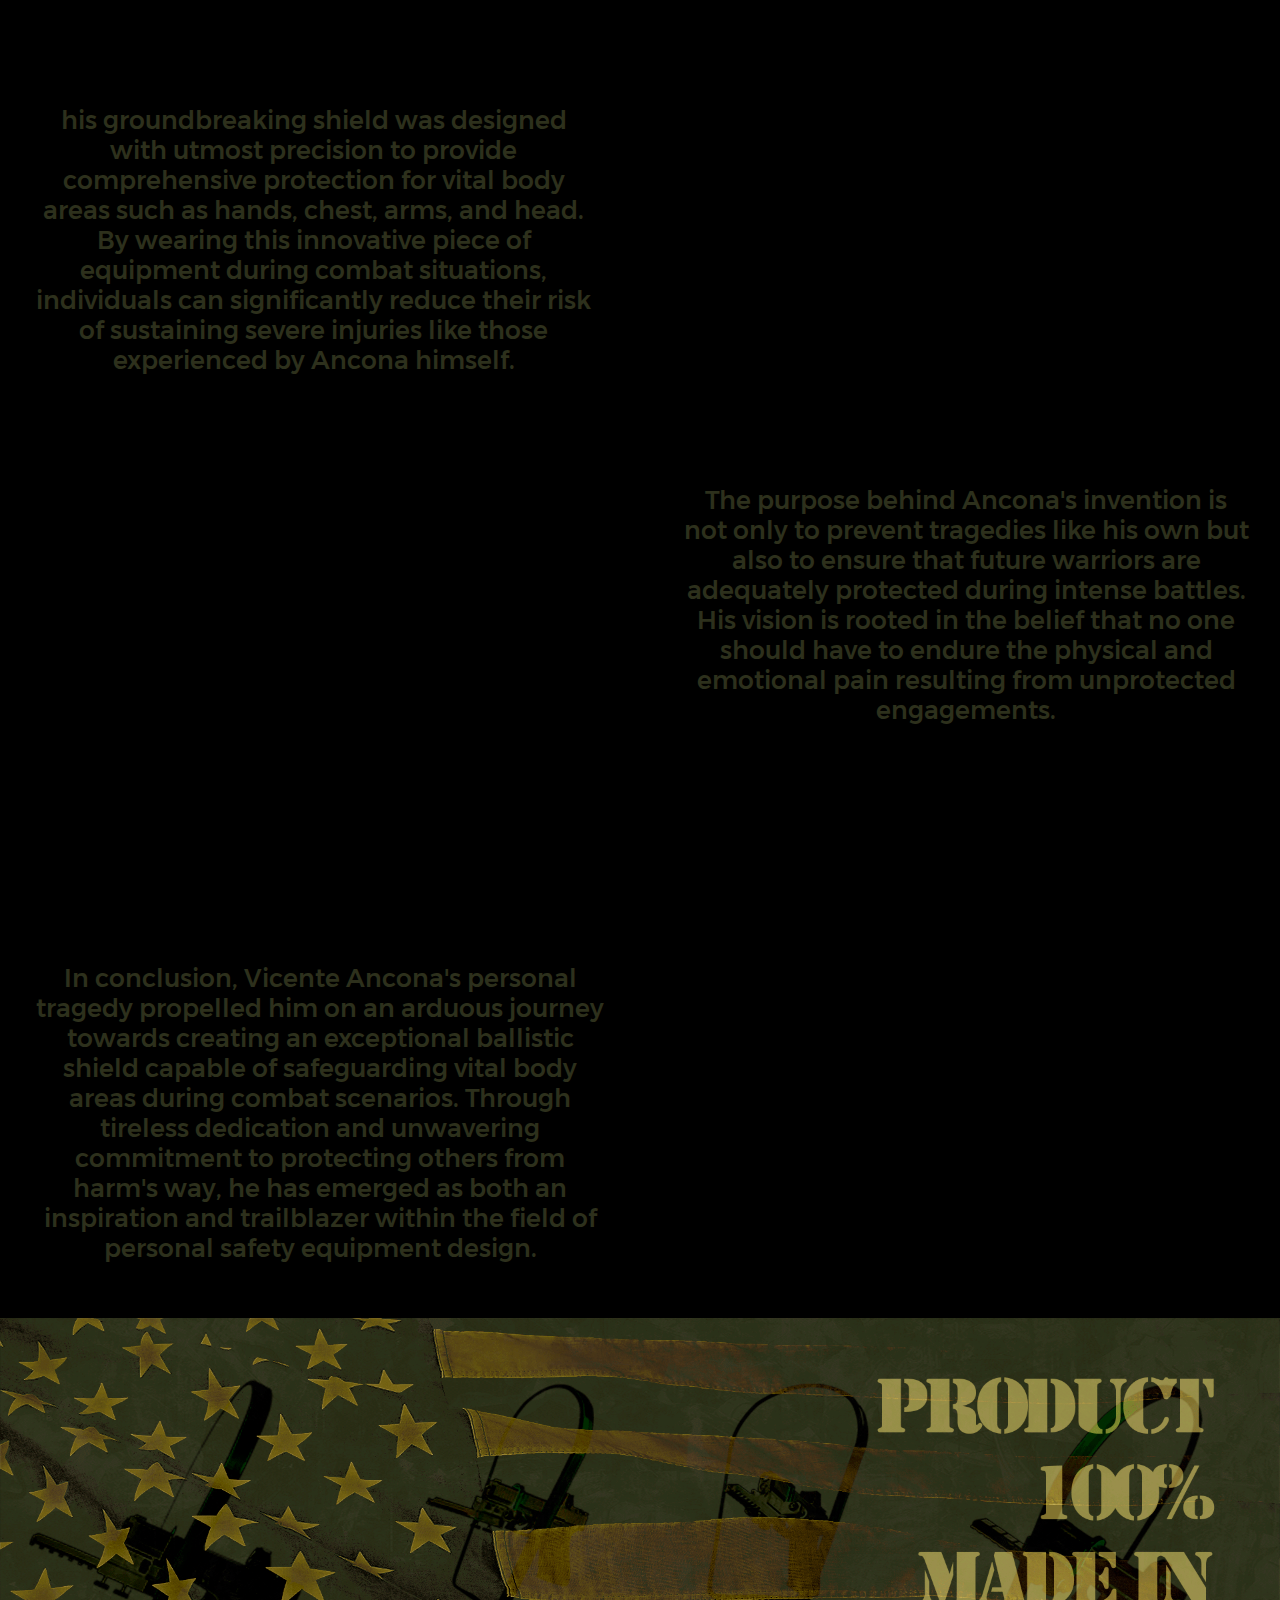
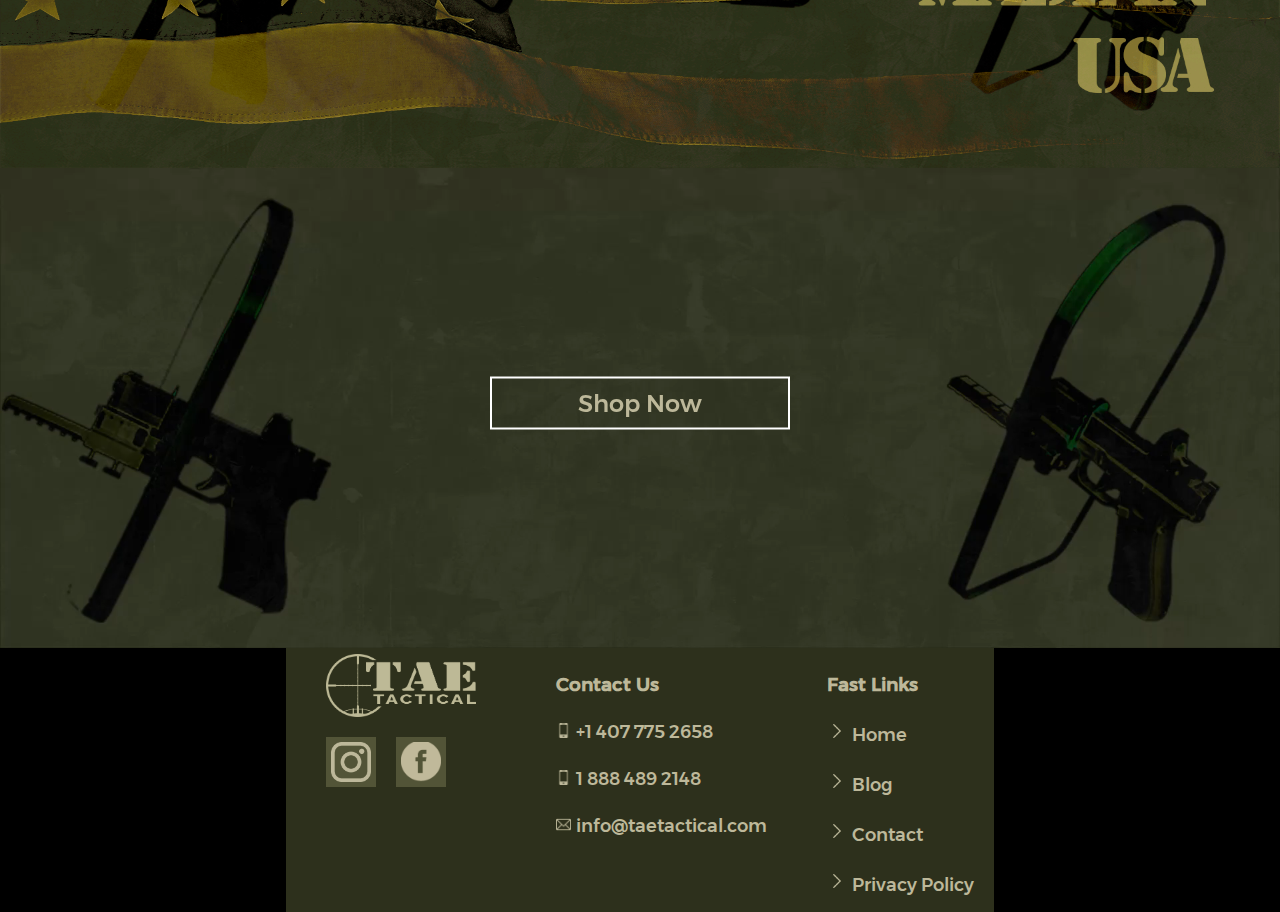
==== commit 61c07662: "enviado ao wordpress" ====
--- a/history.html
+++ b/history.html
@@ -71,7 +71,7 @@
     </header>
     <main>
         <div class="container-1">
-            <h1>WHAT IS IT?</h1>
+            <h1 id="shieldPag">WHAT IS IT?</h1>
             <section class="section-p1">
                 <p>The TAE Tactical Shield is not just an evolution in operational safety; it's a testament to the
                     excellence of the premium materials used in its production. This revolutionary device not only
@@ -225,7 +225,7 @@
 
     
     <script src="js/script.js"></script>
-
+ 
 </body>
 
 </html>--- a/css/header_footer.css
+++ b/css/header_footer.css
@@ -25,6 +25,8 @@
     position: sticky;  
     display: flex;
     justify-content: space-between;
+    align-items: center;
+    height: 10vh;
     width: 100vw;
     padding: 0px 20px;
     background-color: #2D301C;
@@ -32,8 +34,26 @@
     font-family: Mont;
     border-bottom: #BDB89A solid 3px;
     z-index: 7;
-}
-
+    transition: 500ms;
+}
+
+header *{
+  transition: 500ms;
+}
+
+header.scrollNav figure{
+  transform: scale(0.7);
+
+}
+
+header.scrollNav{
+  height: 7vh;
+  background-color: rgba(45, 48, 28, 0.47);
+}
+header.scrollNav ul li{
+  margin-top: 0;
+
+}
 nav{
   width: inherit;
 }
@@ -226,6 +246,42 @@
     color: #525437;
   }
 
+  footer form{
+    display: flex;
+    flex-direction: column;
+    padding: 10px;
+  }
+
+  footer form input, footer form textarea{
+    padding: 10px;
+    border-radius: 20px;
+    margin-bottom: 15px;
+    font-size: 1.1rem;
+    background-color: #BDB89A;
+  }
+
+  textarea{
+    height: 130px;
+  }
+
+  footer form label{
+    margin-left: 5px;
+    margin-bottom: 5px;
+    color: #BDB89A;
+  }
+
+  form button{
+    padding: 10px;
+    border-radius: 20px;
+    font-size: 1.1rem;
+
+    font-weight: bold;
+    color: black;
+    background-color: #BDB89A;
+
+  }
+
+
   /* Navbar hamburguer */
   @media (max-width: 900px){
     header{
@@ -311,6 +367,15 @@
 
     }
 
+    footer{
+      display: flex;
+      flex-direction: column;
+    }
+
+    form{
+      width: 50%;
+    }
+
   }
   /* Mobile */
   @media (max-width: 700px) {
@@ -324,7 +389,10 @@
       display: flex;
       flex-direction: column;
     }
-    
-
-    
-  }
+
+    form{
+      width: 100%;
+    }
+    
+    
+  }
